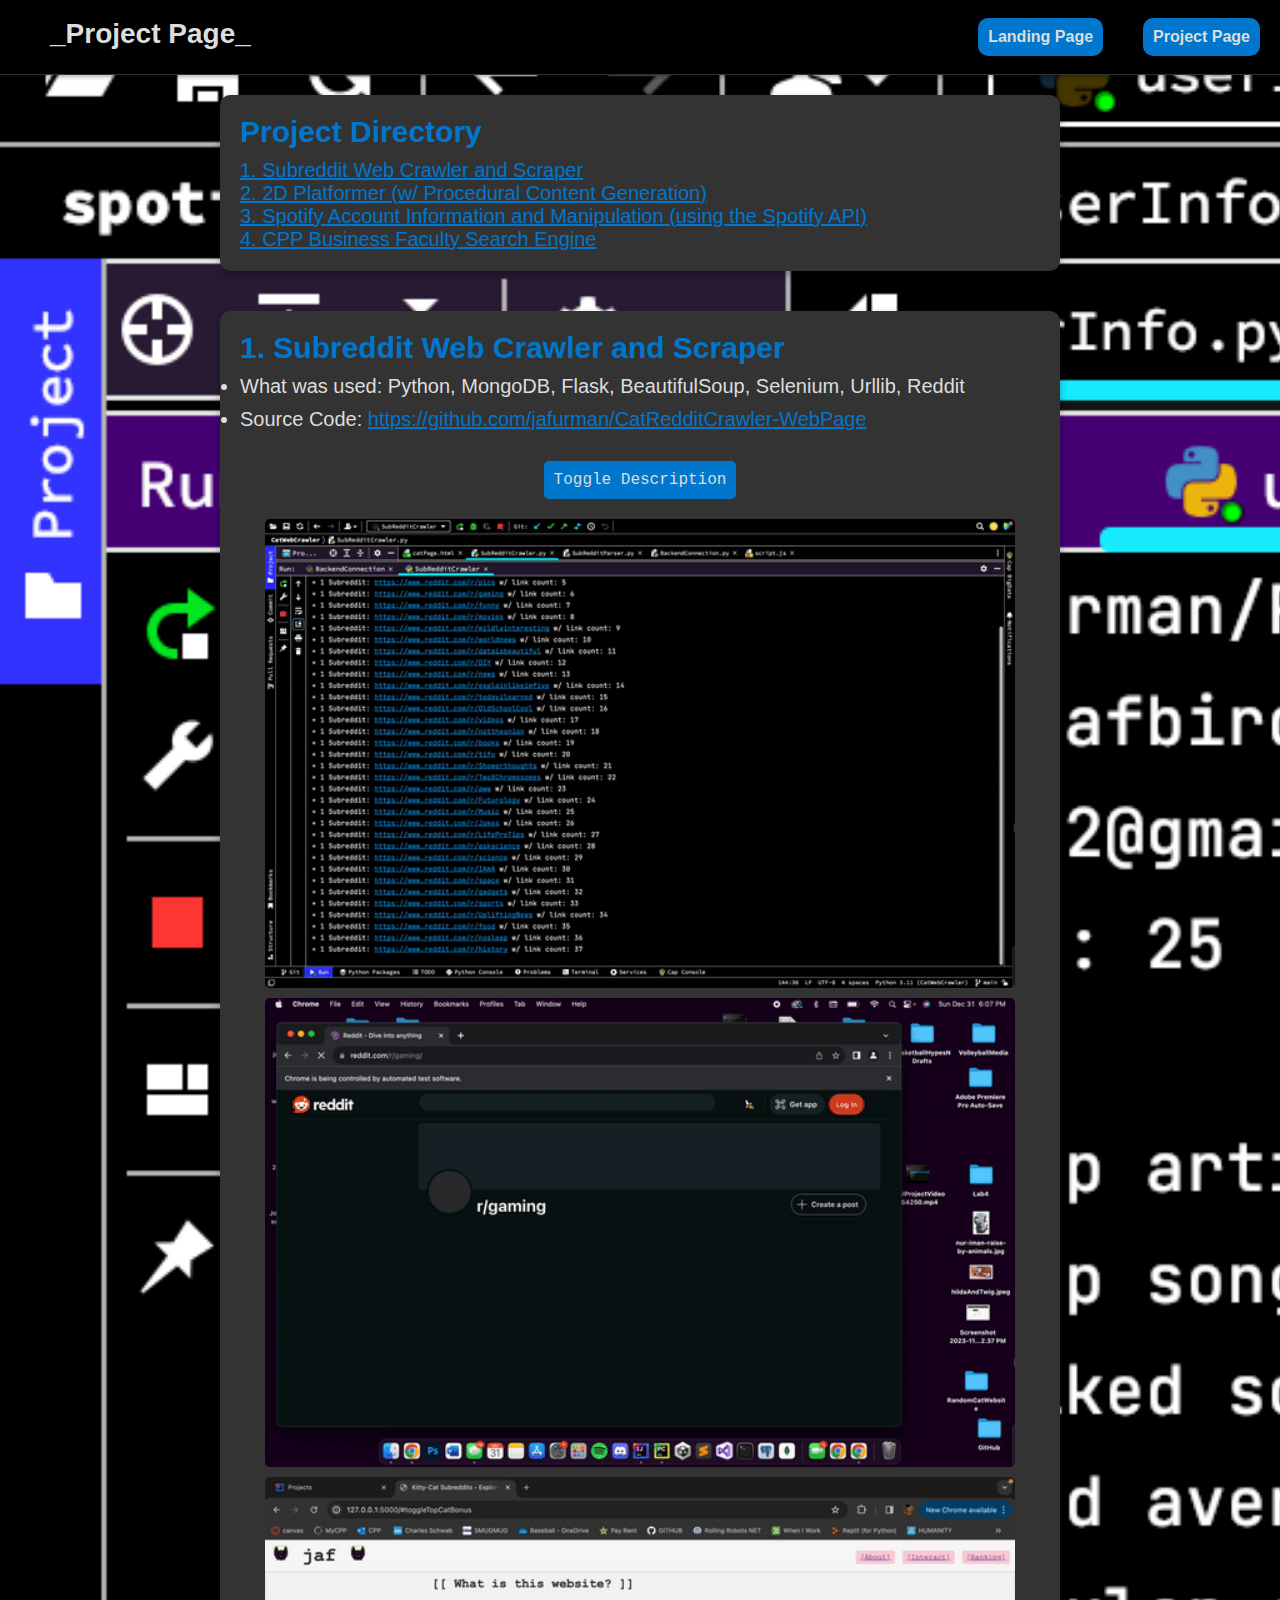
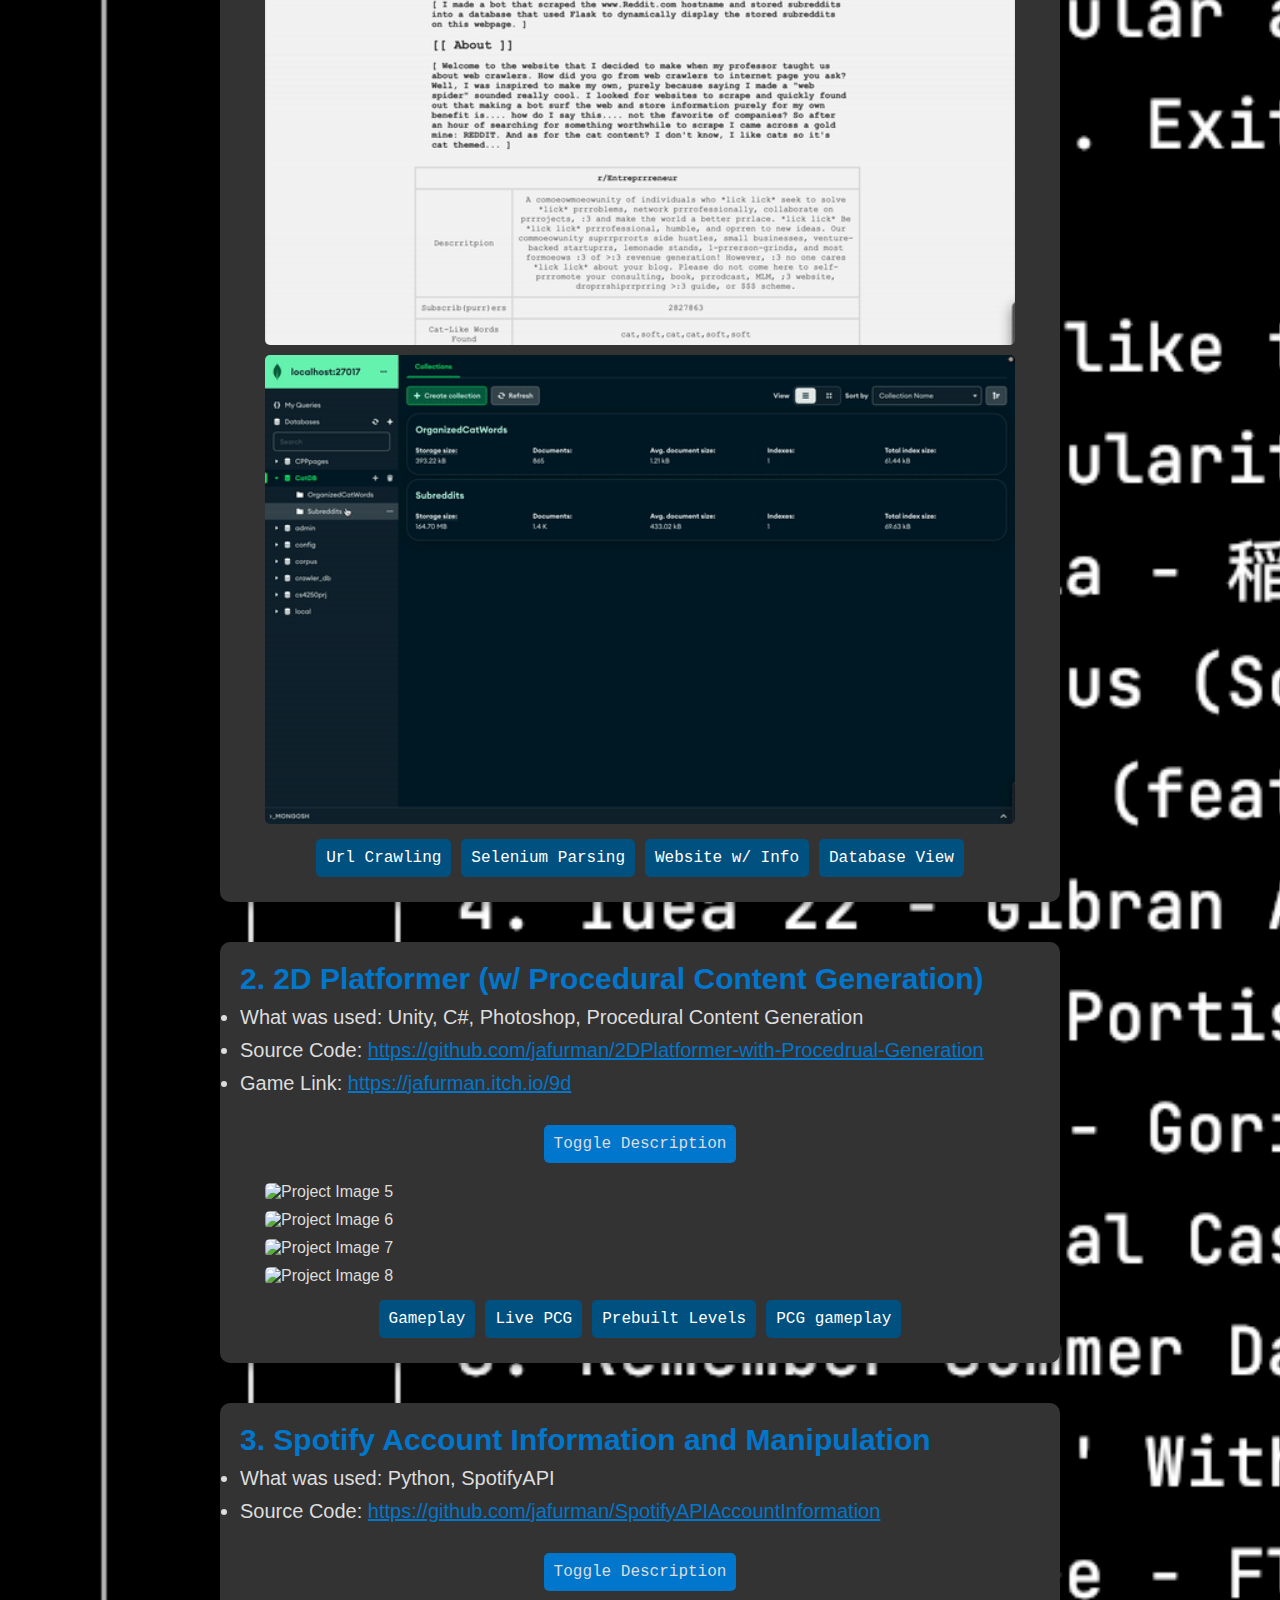
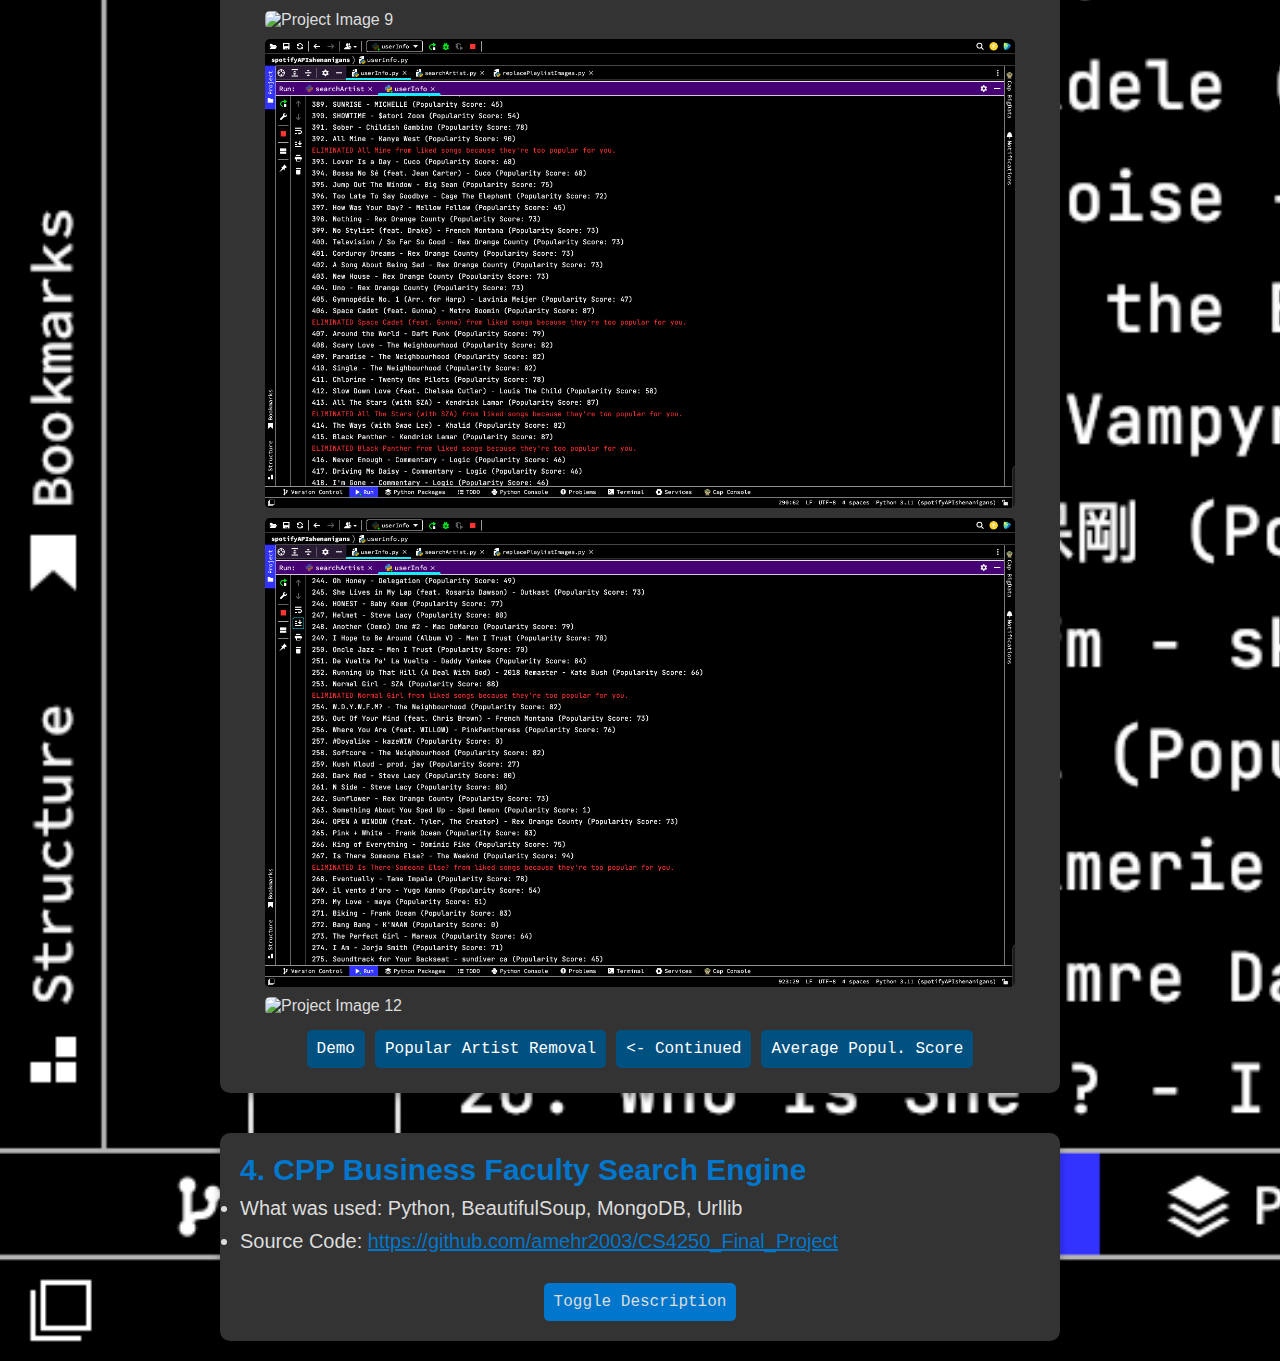
==== projects.html @ 602d4789 "This is awesome now. Please hire me" ====
<!DOCTYPE html>
<html lang="en">
<head>
    <meta charset="UTF-8">
    <title>Projects</title>
    <link rel="stylesheet" type="text/css" href="projectStyle.css">
    <script src="projectScript.js" defer></script>
</head>

<nav>
    <h1>_Project Page_</h1>
    <ul>
        <li><a href="index.html">Landing Page</a></li>
        <li><a href="projects.html">Project Page</a></li>
    </ul>
</nav>

<body>

<div class="project">
    <h3 id="projectDirectory">Project Directory</h3>
    <a href="#p2">1. Subreddit Web Crawler and Scraper</a><br>
    <a href="#p1">2. 2D Platformer (w/ Procedural Content Generation)</a><br>
    <a href="#p3">3. Spotify Account Information and Manipulation (using the Spotify API)</a><br>
    <a href="#p4">4. CPP Business Faculty Search Engine</a>
</div>

<div class="project" id="p2">
    <h3> 1. Subreddit Web Crawler and Scraper</h3>
    <li>What was used: Python, MongoDB, Flask, BeautifulSoup, Selenium, Urllib, Reddit </li>
    <li>Source Code: <a href="https://github.com/jafurman/CatRedditCrawler-WebPage">https://github.com/jafurman/CatRedditCrawler-WebPage</a></li>
    <p id="projectDescription2" style="display: none;"><strong>Description:</strong>

        Yes, there is a Reddit API that can get me this data easily, but I learned how to make web crawlers from a web search course in school. I was intrigued and wanted to see where I could
        possibly pull data from. Fueled by this need just try it for myself, I quickly ran into the issue of domains. Everywhere my frontier went was restricted to open so nothing was getting collected.
        I decided to search for a specific domain, perhaps to create a vertical search engine, and found myself on www.reddit.com. I am an avid user of reddit, and I think there are solid topics for any category
        of discussion with lots of specific detail within subreddits. That helped me decide to crawl specifically for urls containing: "www.reddit.com/r/{subredditName}". After successfully multithreading
        the crawling logic, I was able to get around 1.4k documents(subreddits) in the database in around 30 minutes. I understand if I spent more time on the crawl logic it's definitely possible to crawl a large portion
        of subreddits in Reddit. For example, if I were to start the frontier from multiple points of Reddit instead of one corner. I essentially "bottlenecked" myself by cutting the crawl to only one corner.
        Once the subreddits were saved, I have a subredditParser.py where I scrape or parse the subreddit pages. I initially used BeautifulSoup and Urllib to open the link and take data, but I ran into an issue
        where the subreddit web page was dynamic and loaded content later than subredditParser.py scraped it. Meaning, the data collected was null, so I used Selenium to open an instance of the web page,
        wait 4 seconds for the content to certainly load, then collect what we need with BeautifulSoup, and store it back into a new collection in MongoDB. After I successfully scraped each subreddit, I was kind
        of at loss with what to do with all of this data. I had the subreddit name, the description of it, subscribers, current users, and random images. This is when the project gets less serious and I throw my weird twist on it
        and I decided to search for "cat-like words" in each subreddit. I like cats, and I was genuinely curious which subreddits discussed or consisted of cat content more than others. So I came up with a list of cat words, tied weights
        to each word (by my own personal belief of if that word relates more to a cat), counted the occurrences of list words in each subreddit, and gave each subreddit a calculated "Cat Document Score". This was with the intention
        of creating a "Cat Subreddit Search Engine" with my own collected data, but if I'm being 100% honest I had created a cosine similarity based search engine in a class that same week, so I stopped here and just displayed
        the data using Flask to a random website I made for fun. It runs locally, so I sometimes play it and leave it on my screen like a screensaver. I always find a new subreddit I didn't see before.

    </p>
    <div class="button">
        <button onclick="toggleDescription('projectDescription2')">Toggle Description</button>
    </div>
    <div class="project-images">
        <img src="crawl.gif" alt="Project Image 1" class="image">
        <img src="parsing.gif" alt="Project Image 2" class="image">
        <img src="website.gif" alt="Project Image 3" class="image">
        <img src="database.gif" alt="Project Image 4" class="image">
    </div>

    <div class="buttons">
        <button onclick="toggleImage(0)">Url Crawling</button>
        <button onclick="toggleImage(1)">Selenium Parsing</button>
        <button onclick="toggleImage(2)">Website w/ Info</button>
        <button onclick="toggleImage(3)">Database View</button>
    </div>
</div>


<div class="project" id="p1">
    <h3> 2. 2D Platformer (w/ Procedural Content Generation)</h3>
    <li>What was used: Unity, C#, Photoshop, Procedural Content Generation</li>
    <li>Source Code: <a href="https://github.com/jafurman/2DPlatformer-with-Procedrual-Generation">https://github.com/jafurman/2DPlatformer-with-Procedrual-Generation</a></li>
    <li>Game Link: <a href="https://jafurman.itch.io/9d">https://jafurman.itch.io/9d</a></li>
    <p id="projectDescription1" style="display: none;"><strong>Description:</strong>

        Over the course of October 2022 to even now, I'm putting updates into this game purely for the fun. It started as a little project of mine that got out of hand when in my CS4700 game
        Development class I was tasked with creating a level of a game. Anything I could think of using Unity. So, I created the easiest version of a game I could think of which was Mario platforming.
        It turned out to be pretty fun following the YouTube tutorials and I ended up adding more content of what I wanted to see. My imagination ran wild, and before I knew it a couple of months later I was
        on the path to making a full-fledged game. There were countless iterations of art style, game progression, abilities, enemies, core gameplay, transitions, lighting, camera movement, etc. I found myself in
        an awful programming loop where there was constant progression but no actual end in sight. Games really require a lot of attention in every aspect and corner or else they feel wrong. Immersion has to play
        a part, feel has to play a part, sound, movement, combat, dialogue, it all took so long for me to finalize. I love this project so much because at the end of the day it's the best show of what I can do.
        Sure, it's not perfect, but it was the learning process and the consistency of additions to this project that makes it so important to me. I ended up dropping it until I came across my undergraduate research:
        Procedural Content Generation in Games (for player experience). The focus was on terrain generation algorithmically. I ended up making my own variation of the drunkard's walk, or random walk, using the Tilemap2D system
        in Unity. It would create a grid of 100x100 tiles, and start the walker in the middle of the grid. It would randomly "walk" around the grid and each space it traversed would delete the tile it corresponded to.
        Due to pure randomness, there was an issue with backtracking into null tile spaces and effectively never reaching the end goal, that being any one of the four edges of the large grid. To fix this, before the walk even started,
        I created a random bias direction that upon 10 null tiles traversed in a row, the walker would move in the bias direction. This resulted in maps having direction and actually unique 2D caverns that it created.
        In order to make the maps look proper I would iterate through all tiles present and check the 8 spaces surrounding each tile to know which type of tile piece should be placed. Soon, corners, edges, and blank tiles were
        all in their respective locations. After adding in random enemy placement and start/end nodes, the PCG level was pretty much complete. I liked the idea of having the PCG levels staggered throughout the game, and the prebuilt original
        levels incorporated in between. This is easily the most spent time on a project I have, but I am very happy with how it is today. Hopefully, I figure out quality sound implementation and have this game 100% complete at some point.

    </p>
    <div class="button">
        <button onclick="toggleDescription('projectDescription1')">Toggle Description</button>
    </div>
    <div class="project-images">
        <img src="gameplayExample.gif" alt="Project Image 5" class="image">
        <img src="pcgExample.gif" alt="Project Image 6" class="image">
        <img src="levelExamples.gif" alt="Project Image 7" class="image">
        <img src="PCGfinalExample.gif" alt="Project Image 8" class="image">
    </div>

    <div class="buttons">
        <button onclick="toggleImage(4)">Gameplay</button>
        <button onclick="toggleImage(5)">Live PCG</button>
        <button onclick="toggleImage(6)">Prebuilt Levels</button>
        <button onclick="toggleImage(7)">PCG gameplay</button>
    </div>

</div>

<div class="project" id="p3">
    <h3> 3. Spotify Account Information and Manipulation</h3>
    <li>What was used: Python, SpotifyAPI</li>
    <li>Source Code: <a href="https://github.com/jafurman/SpotifyAPIAccountInformation">https://github.com/jafurman/SpotifyAPIAccountInformation</a></li>
    <p id="projectDescription3" style="display: none;"><strong>Description:</strong>

        This project was started after my fascination of my own data. I always liked Spotify wrapped, the service that Spotify provides yearly where they
        show your top artists, top songs, any other relevant related "interesting" information. They always add something new every year, but I still felt
        it wasn't enough. Top 5 songs and artists didn't cut the quota, so I decided to look into the Spotify API. I had been using tons of Python at the time
        from some classes so I used Python with my authentication tokens and whatnot to create a spotify developer instance with my own Spotify account. From there
        I explored other functions of the API like searching for artists. There's a file called "searchArtist.py" where it shows the name, popularity score, genre, and follower
        count of a queried artist. After seeing the popularity score as something Spotify ties to each artist, I had an idea (a bad one). What if I used the popularity scores and removed
        all artists with a popularity score over what I specified from my liked songs? The final options for this project are: 1. See up to 50 of an account's top artists. 2. See up to 50
        of an account's top tracks/songs. 3. See an amount of an account's liked songs. 4. Find the average popularity score of an account's liked songs. Then, finally, 5.
        Remove any songs from an account's liked songs with a popularity score over a specified number.

    </p>

    <div class="button">
    <button onclick="toggleDescription('projectDescription3')">Toggle Description</button>
    </div>

    <div class="project-images">
        <img src="menuExampleSpotify.gif" alt="Project Image 9" class="image">
        <img src="example.png" alt="Project Image 10" class="image">
        <img src="elimated.png" alt="Project Image 11" class="image">
        <img src="4SpotExample.gif" alt="Project Image 12" class="image">
    </div>

    <div class="buttons">
        <button onclick="toggleImage(8)">Demo</button>
        <button onclick="toggleImage(9)">Popular Artist Removal</button>
        <button onclick="toggleImage(10)"><- Continued</button>
        <button onclick="toggleImage(11)">Average Popul. Score</button>
    </div>
</div>

<div class="project" id="p4">
    <h3> 4. CPP Business Faculty Search Engine</h3>
    <li>What was used: Python, BeautifulSoup, MongoDB, Urllib</li>
    <li>Source Code: <a href="https://github.com/amehr2003/CS4250_Final_Project">https://github.com/amehr2003/CS4250_Final_Project</a></li>
    <p id="projectDescription4" style="display: none;"><strong> Quick Description:</strong>

        This project was in my last semester at school. It was in the "Web Search and Recommendation Systems" course where we learned about
        the process of information retreival. Served as group lead to create a faculty search engine on the www.cpp.edu domain name that utilizes
        crawling, scraping, and vectorization with cosine similarity to provide accurate results for an arbitrary query. As lead ensured the
        processes ran properly together. Created and used an inverted index with embedded tf-idf scores to vectorize the data for cosine similarity checking.
        Then paginated the closest results to the query in groups of 5 links.

    </p>
    <div class="button">
        <button onclick="toggleDescription('projectDescription4')">Toggle Description</button>
    </div>
</div>


</body>
</html>
---- projectStyle.css ----
/* Reset Styles */
body, h1, h2, h3, p, ul, li {
    margin: 0;
    padding: 0;
}

/* Body Styles */
body {
    font-family: 'Arial', sans-serif;
    background-color: #1a1a2d;
    color: #ddd;
    display: flex;
    flex-direction: column;
    align-items: center;
    justify-content: space-between;
    min-height: 100vh;
    margin: 0;
    background-image: url('menu.png'); /* Replace 'homescreen.gif' with the path to your GIF file */
    background-size: cover;
    background-repeat: no-repeat;
    background-color: rgba(0, 0, 0, 0.5); /* Darker color with reduced opacity */
}

nav {
    background-color: #000;
    padding: 18px;
    text-align: center;
    display: flex;
    justify-content: space-between;
    width: 100%;
    box-shadow: 0 2px 4px rgba(0, 0, 0, 0.3);
    border-bottom: 1.3px solid #333;
    position: relative;
    z-index: 1;
}

nav h1 {
    font-family: 'Arial', sans-serif;
    color: #ddd;
    margin-left: 50px;
    font-size: 28px;
}

nav ul {
    list-style-type: none;
    margin: 0;
    padding: 0;
    display: flex;
}

nav a {
    padding: 10px;
    background-color: #0077cc;
    color: #ddd;
    border: none;
    cursor: pointer;
    font-family: 'Arial', sans-serif;
    font-size: 16px;
    font-weight: bold;
    border-radius: 10px;
    text-decoration: none;
    transition: background-color 0.3s ease-in-out, color 0.3s ease-in-out; /* Apply the transition effect */
}

nav a:hover {
    background-color: #005080;
    color: #fff;
}

nav ul li {
    display: inline-flex; /* Use flexbox for better alignment */
    align-items: center; /* Vertically center the content */
        margin-left: 20px;
        margin-right: 20px;
}

nav button {
    padding: 10px;
    background-color: #0077cc;
    color: #ddd;
    border: none;
    cursor: pointer;
    font-family: 'Arial', sans-serif;
    font-size: 16px;
    font-weight: bold;
    border-radius: 10px;
    text-decoration: none;
    transition: background-color 0.3s ease-in-out, color 0.3s ease-in-out;
}

nav button:hover {
    background-color: #005080;
    color: #fff;
}

/* Project Title */
h2 {
    font-size: 30px;
    margin-top: 40px;
    text-shadow: 2px 2px 4px rgba(0, 0, 0, 0.5);
}

/* Project Container */
.project {
    width: 800px;
    background-color: #333;
    color: #ddd;
    padding: 20px;
    margin: 20px;
    border-radius: 10px;
    box-shadow: 0 4px 8px rgba(0, 0, 0, 0.3);
}

/* Project Titles */
.project h3 {
    color: #0077cc;
    margin-bottom: 10px;
    font-size: 30px; /* Increase the font size for project titles */
}

.project h4 {
    font-size: 15px;
    color: #ddd;
    margin-bottom: 15px;
}

/* Project Description */
.project p {
    font-size: 20px;
    line-height: 1.8;
    color: #333;
    margin-bottom: 10px;
        max-width: 1600px;
        margin: 0 auto;
        padding: 20px;
        background-color: #f9f9f9;
        border: 1px solid #ddd;
        border-radius: 5px;
        box-shadow: 0 2px 4px rgba(0, 0, 0, 0.1);
}

/* Project Links */
.project li {
    font-size: 20px;
    margin-bottom: 10px;
}

.project a {
    color: #0077cc;
    font-size: 20px;
    margin-bottom: 15px;
    margin-top: 15px;
}

.project-images {
    display: flex;
    flex-wrap: wrap; /* Allow images to wrap to the next line */
    justify-content: center;
    align-items: center;
    margin-top: 20px;
    max-width: 100%;
}

.project-images img {
    width: 750px; /* Set a fixed width for all images */
    height: auto; /* Maintain aspect ratio */
    border-radius: 5px;
    margin-bottom: 10px;
}

/* Responsive Design */
@media screen and (max-width: 800px) {
    .project {
        margin: 10px;
    }

    .project-images {
        flex-direction: column;
        align-items: center;
    }

    .project-images img {
        width: 100%;
        height: auto;
        margin-bottom: 10px;
    }
}

button {
    padding: 10px;
    background-color: #0077cc; /* Dark blue button, matching the navigation link hover color */
    color: #ddd; /* Light text to match the body text color */
    border: none;
    cursor: pointer;
    font-family: 'Courier New', Courier, monospace;
    font-size: 16px;
    margin-top: 10px;
    border-radius: 5px;

}

button:hover {
    background-color: #004670; /* Slightly darker shade of blue */
    color: #fff; /* White text on hover */
}

.button {
    margin-top: 20px;
        display: flex;
        flex-wrap: wrap;
        justify-content: center;
        align-items: center;

}

.buttons {
    display: flex;
    justify-content: center; /* Center the buttons horizontally */
}

.buttons button {
    padding: 10px;
    background-color: #005080; /* Slightly darker blue */
    color: #fff;
    border: none;
    cursor: pointer;
    font-family: 'Courier New', Courier, monospace;
    font-size: 16px;
    margin: 5px; /* Adjust margin as needed */
    border-radius: 5px;
}

.buttons button:hover {
    background-color: #003b5a; /* Darker blue on hover */
}
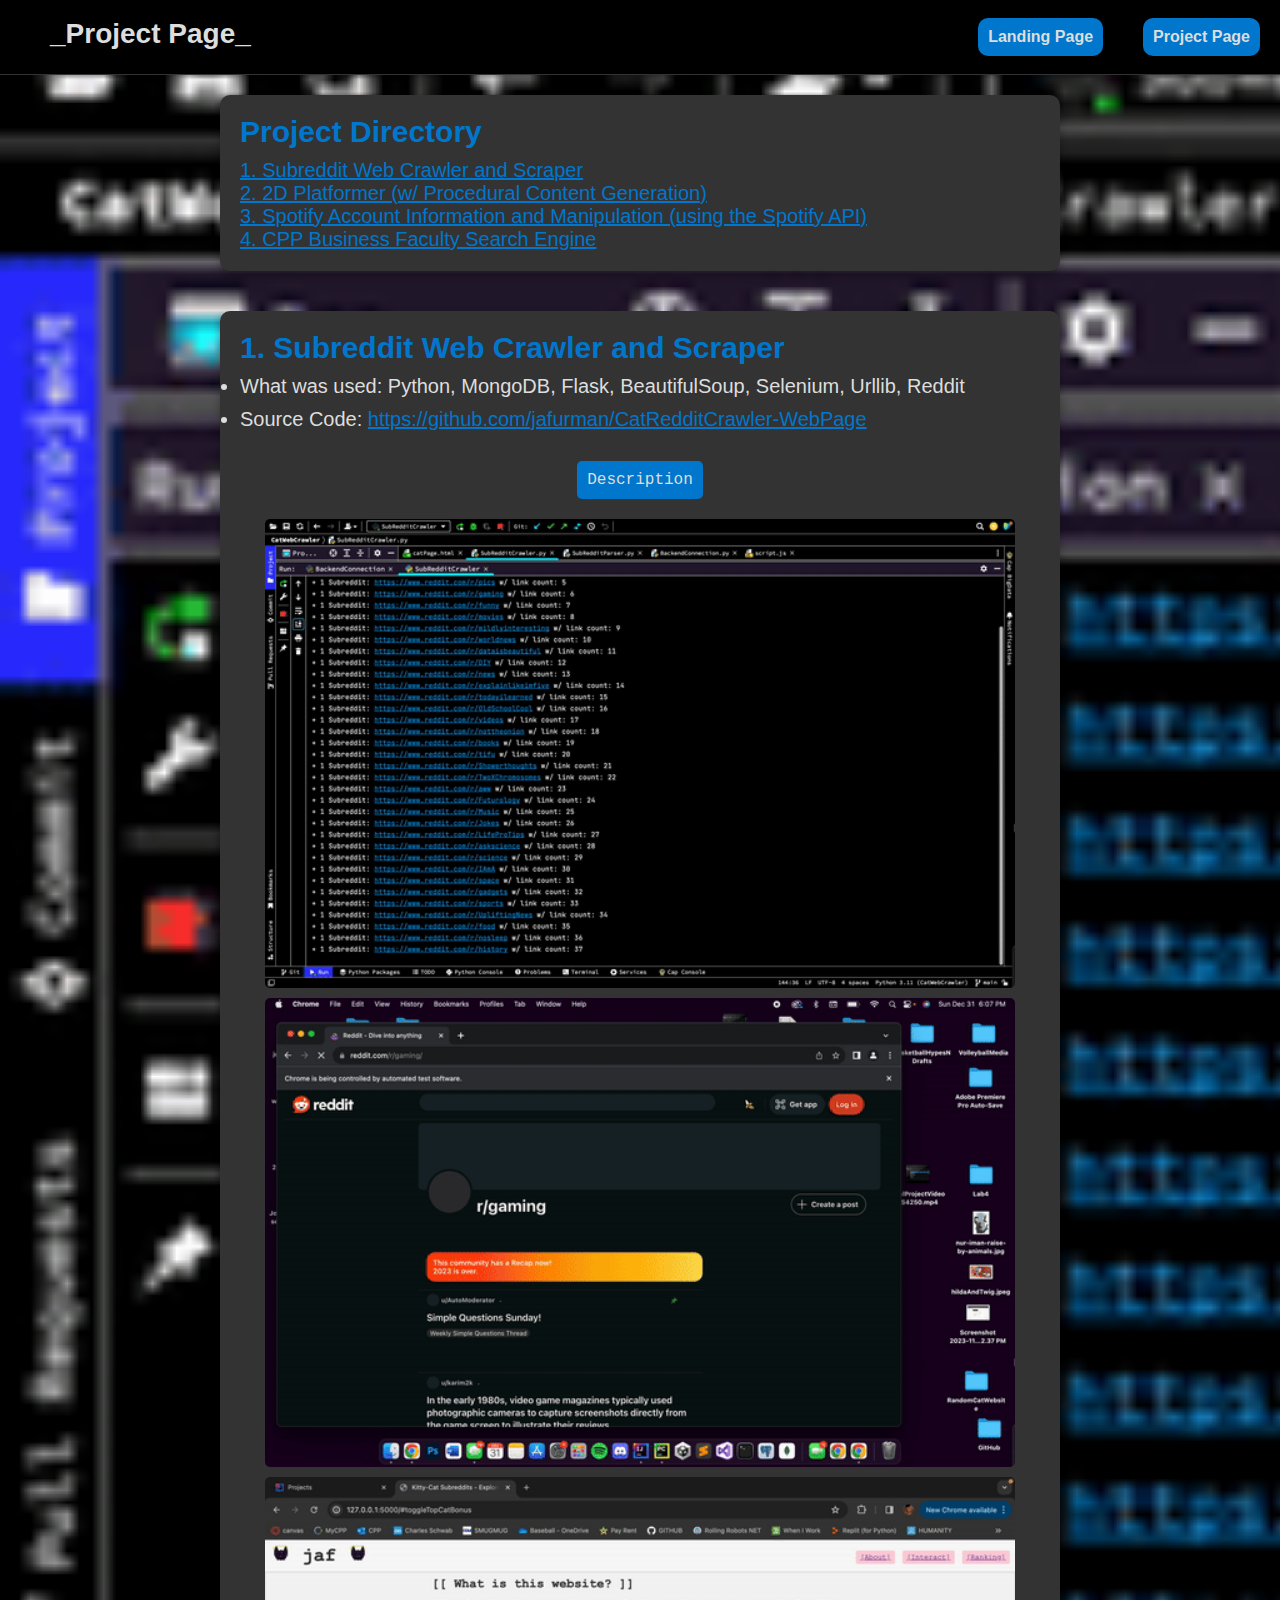
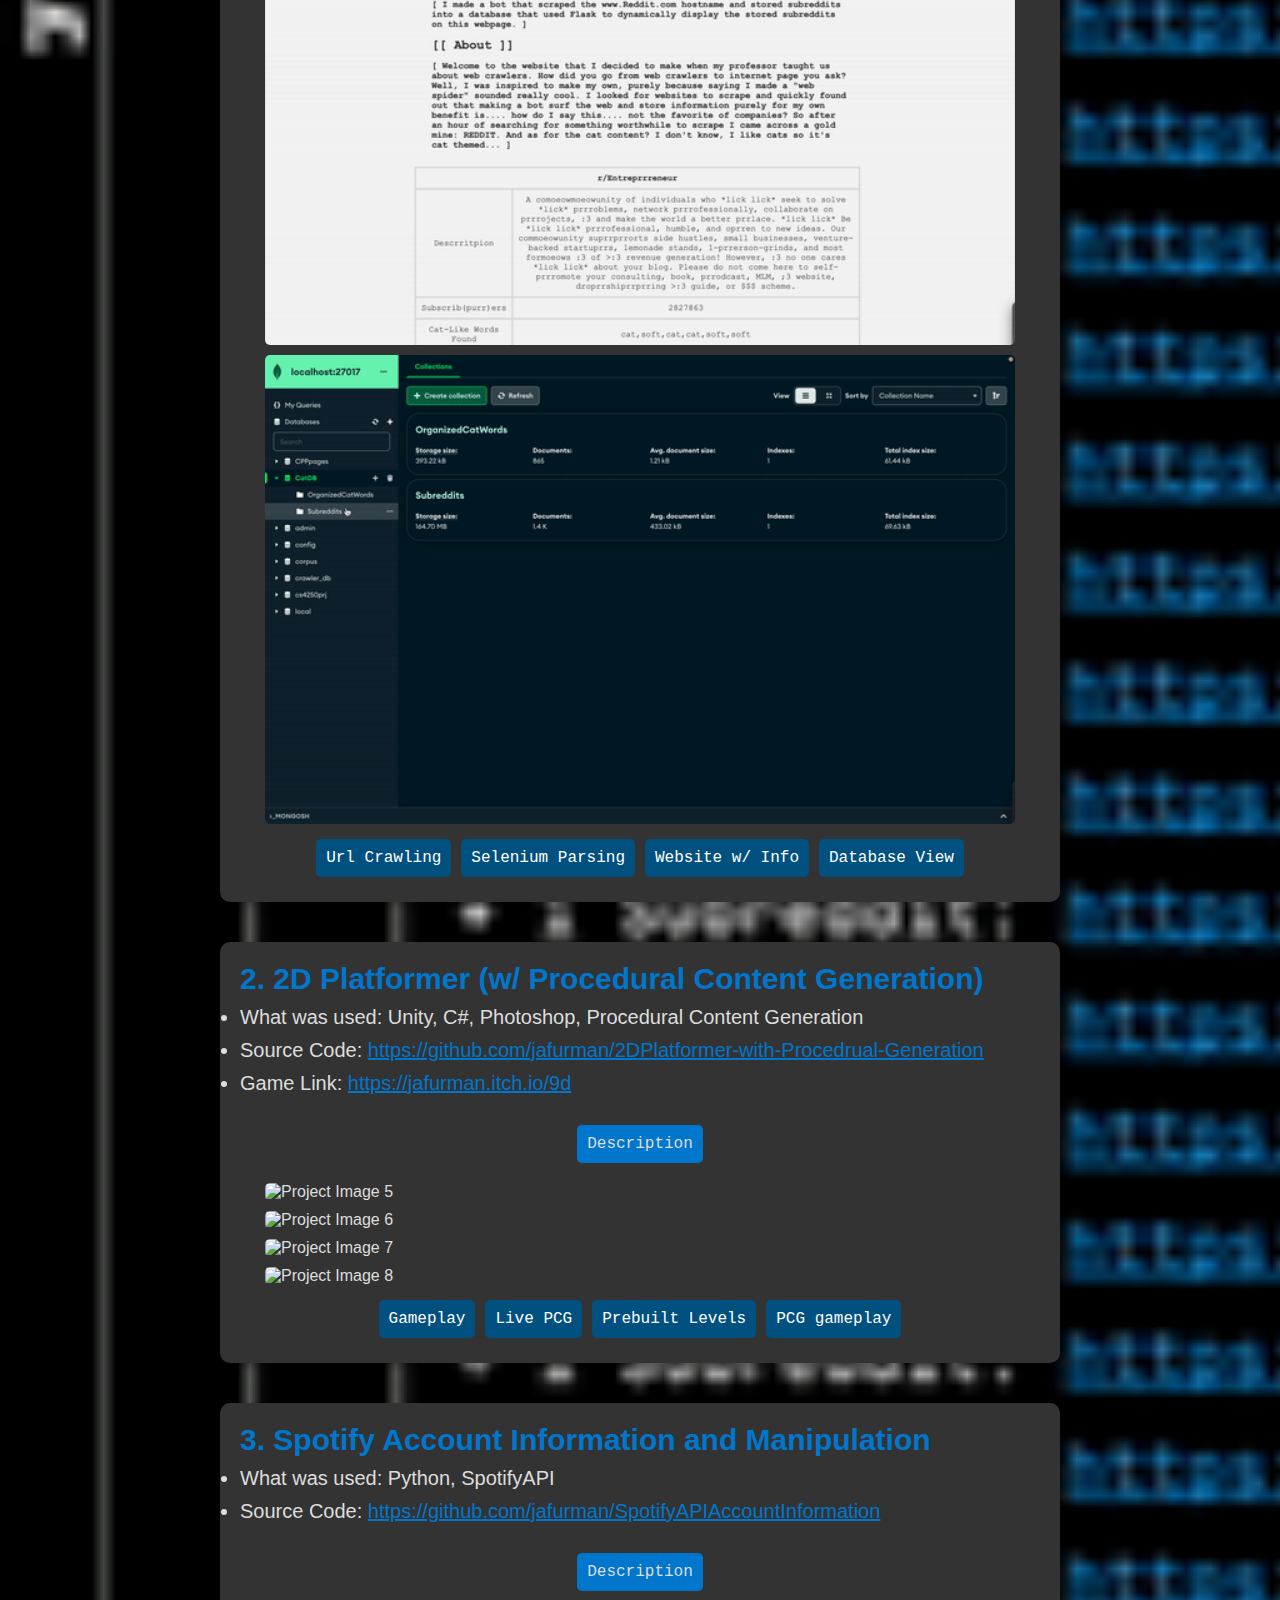
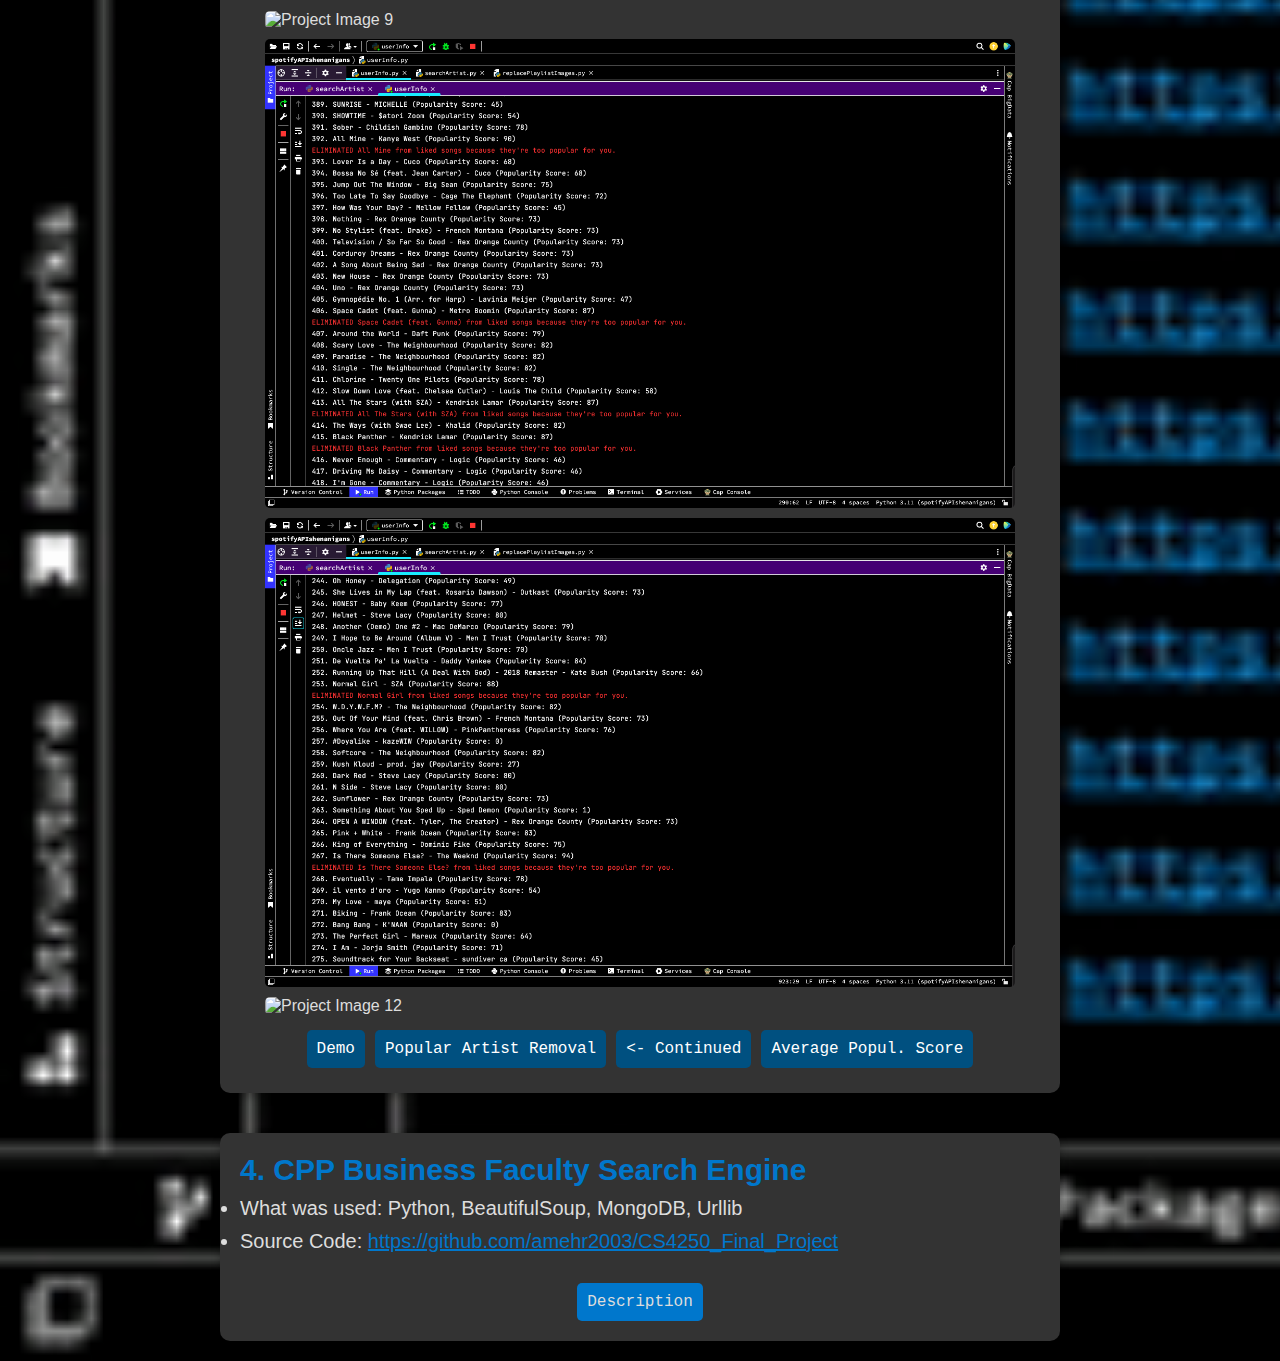
==== commit 58ad9e10: "Added more to this final version" ====
--- a/projects.html
+++ b/projects.html
@@ -48,7 +48,7 @@
 
     </p>
     <div class="button">
-        <button onclick="toggleDescription('projectDescription2')">Toggle Description</button>
+        <button onclick="toggleDescription('projectDescription2')">Description</button>
     </div>
     <div class="project-images">
         <img src="crawl.gif" alt="Project Image 1" class="image">
@@ -90,7 +90,7 @@
 
     </p>
     <div class="button">
-        <button onclick="toggleDescription('projectDescription1')">Toggle Description</button>
+        <button onclick="toggleDescription('projectDescription1')">Description</button>
     </div>
     <div class="project-images">
         <img src="gameplayExample.gif" alt="Project Image 5" class="image">
@@ -127,7 +127,7 @@
     </p>
 
     <div class="button">
-    <button onclick="toggleDescription('projectDescription3')">Toggle Description</button>
+    <button onclick="toggleDescription('projectDescription3')">Description</button>
     </div>
 
     <div class="project-images">
@@ -159,7 +159,7 @@
 
     </p>
     <div class="button">
-        <button onclick="toggleDescription('projectDescription4')">Toggle Description</button>
+        <button onclick="toggleDescription('projectDescription4')">Description</button>
     </div>
 </div>
 
--- a/projectStyle.css
+++ b/projectStyle.css
@@ -15,10 +15,10 @@
     justify-content: space-between;
     min-height: 100vh;
     margin: 0;
-    background-image: url('menu.png'); /* Replace 'homescreen.gif' with the path to your GIF file */
+    background-image: url('crawl.gif');
     background-size: cover;
     background-repeat: no-repeat;
-    background-color: rgba(0, 0, 0, 0.5); /* Darker color with reduced opacity */
+    background-color: rgba(0, 0, 0, 0.5);
 }
 
 nav {
@@ -59,7 +59,7 @@
     font-weight: bold;
     border-radius: 10px;
     text-decoration: none;
-    transition: background-color 0.3s ease-in-out, color 0.3s ease-in-out; /* Apply the transition effect */
+    transition: background-color 0.3s ease-in-out, color 0.3s ease-in-out;
 }
 
 nav a:hover {
@@ -68,8 +68,8 @@
 }
 
 nav ul li {
-    display: inline-flex; /* Use flexbox for better alignment */
-    align-items: center; /* Vertically center the content */
+    display: inline-flex;
+    align-items: center;
         margin-left: 20px;
         margin-right: 20px;
 }
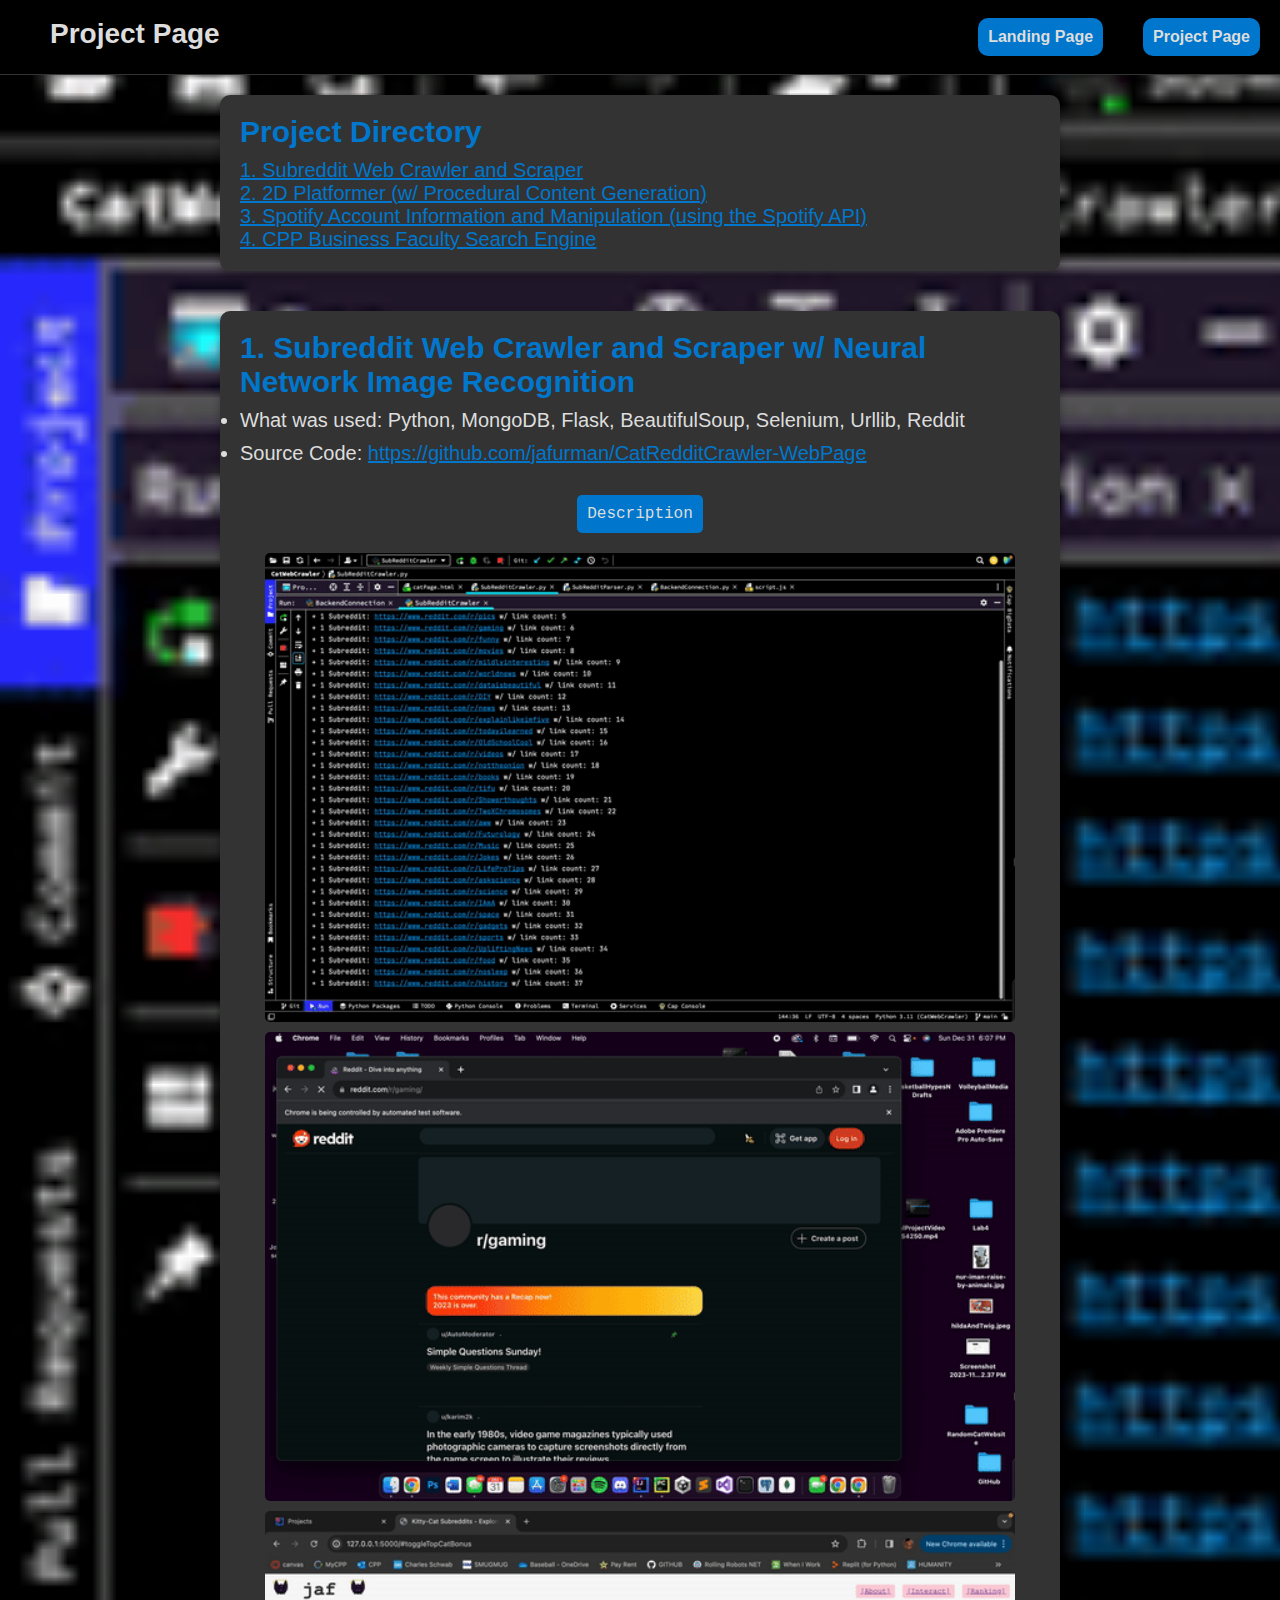
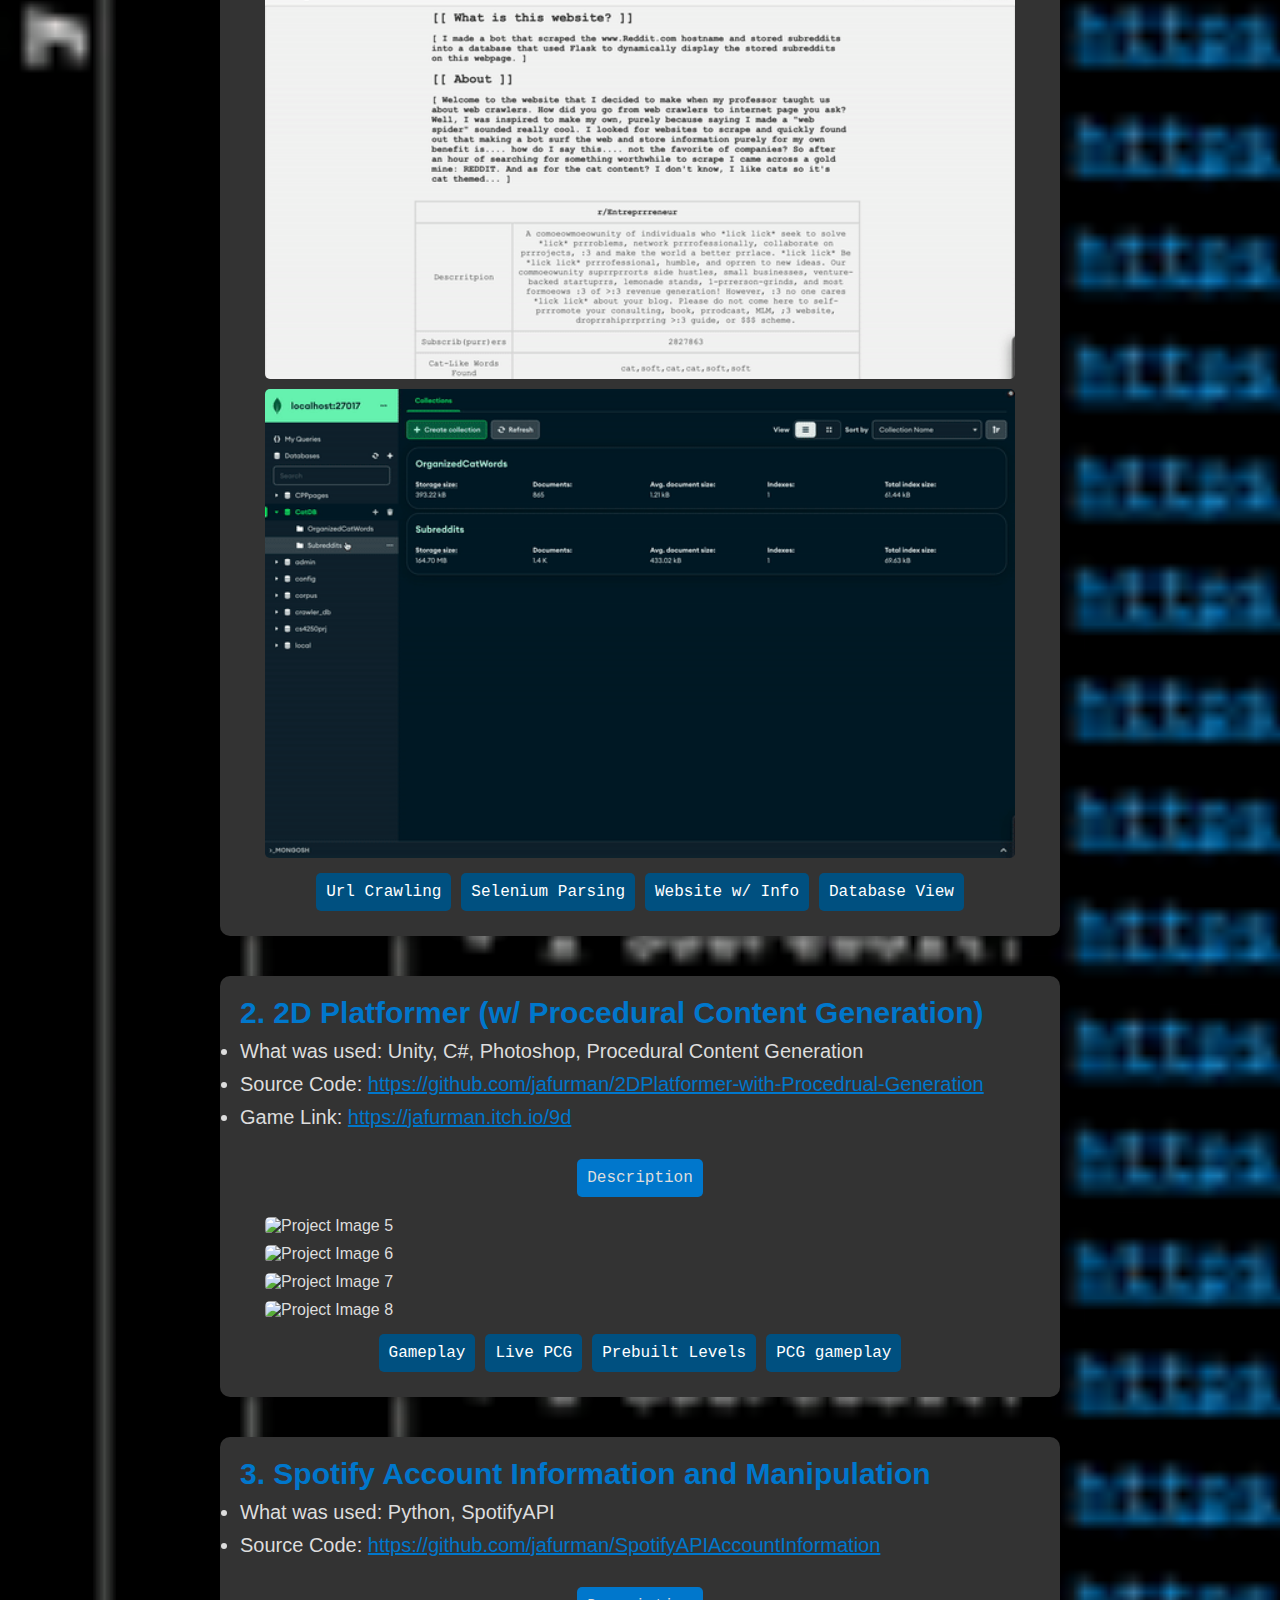
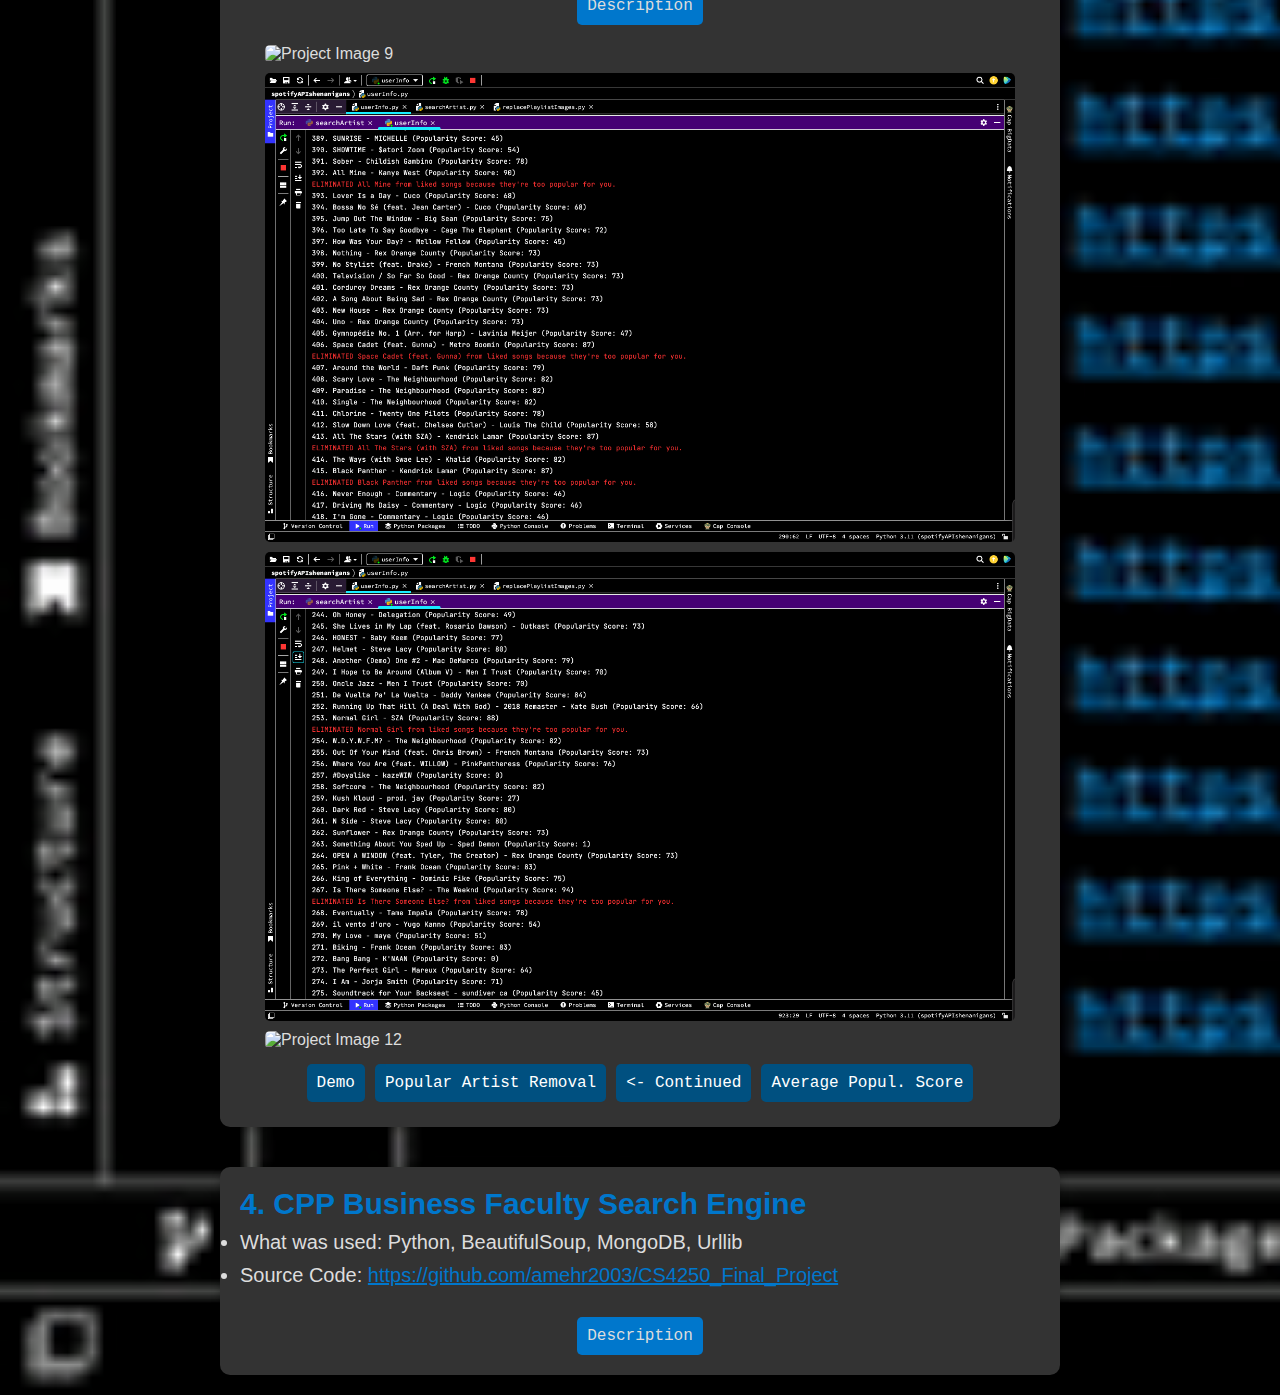
==== commit 2ac48df8: "Changed photos and other visuals" ====
--- a/projects.html
+++ b/projects.html
@@ -8,7 +8,7 @@
 </head>
 
 <nav>
-    <h1>_Project Page_</h1>
+    <h1>Project Page</h1>
     <ul>
         <li><a href="index.html">Landing Page</a></li>
         <li><a href="projects.html">Project Page</a></li>
@@ -26,7 +26,7 @@
 </div>
 
 <div class="project" id="p2">
-    <h3> 1. Subreddit Web Crawler and Scraper</h3>
+    <h3> 1. Subreddit Web Crawler and Scraper w/ Neural Network Image Recognition</h3>
     <li>What was used: Python, MongoDB, Flask, BeautifulSoup, Selenium, Urllib, Reddit </li>
     <li>Source Code: <a href="https://github.com/jafurman/CatRedditCrawler-WebPage">https://github.com/jafurman/CatRedditCrawler-WebPage</a></li>
     <p id="projectDescription2" style="display: none;"><strong>Description:</strong>
@@ -44,7 +44,8 @@
         and I decided to search for "cat-like words" in each subreddit. I like cats, and I was genuinely curious which subreddits discussed or consisted of cat content more than others. So I came up with a list of cat words, tied weights
         to each word (by my own personal belief of if that word relates more to a cat), counted the occurrences of list words in each subreddit, and gave each subreddit a calculated "Cat Document Score". This was with the intention
         of creating a "Cat Subreddit Search Engine" with my own collected data, but if I'm being 100% honest I had created a cosine similarity based search engine in a class that same week, so I stopped here and just displayed
-        the data using Flask to a random website I made for fun. It runs locally, so I sometimes play it and leave it on my screen like a screensaver. I always find a new subreddit I didn't see before.
+        the data using Flask to a random website I made for fun. It runs locally, so I sometimes play it and leave it on my screen like a screensaver. I also added on an Neural Network Image Analyzer to each scraped image later on using
+        public datasets like CIFAR-10.
 
     </p>
     <div class="button">
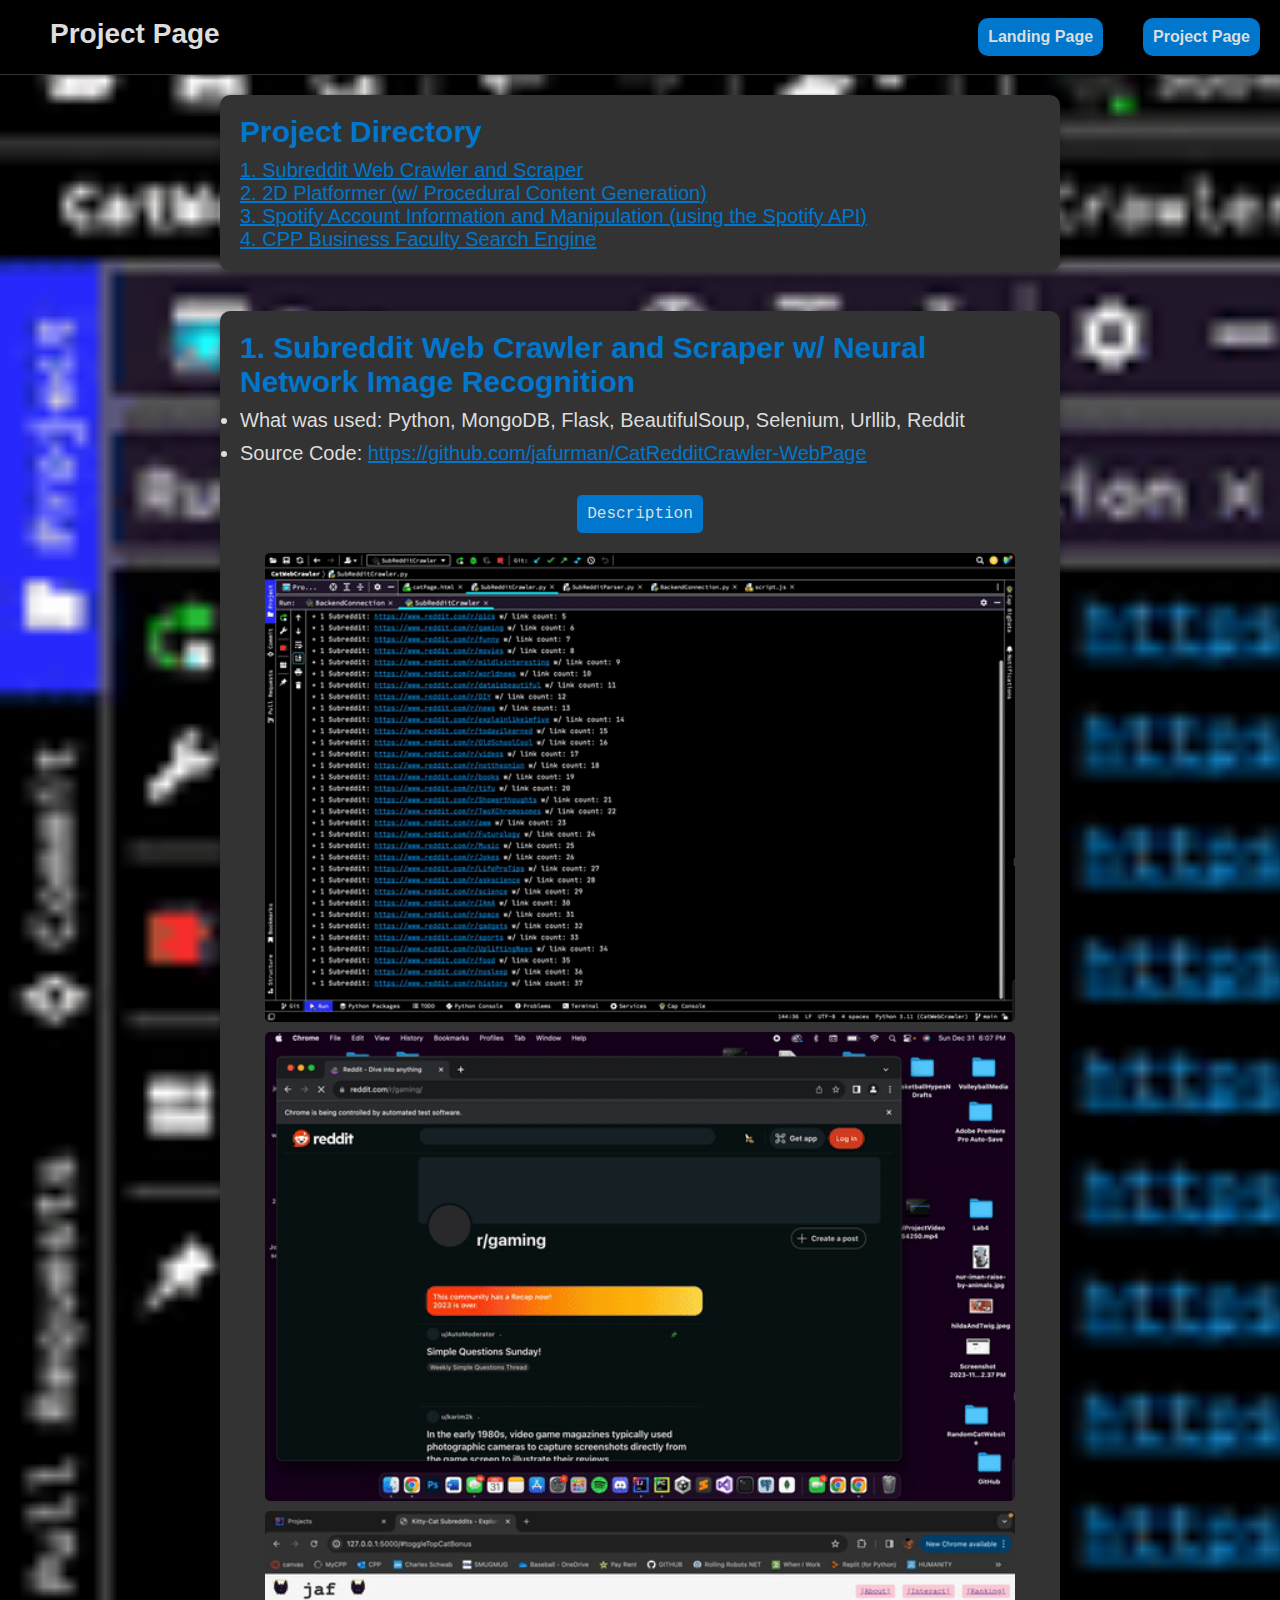
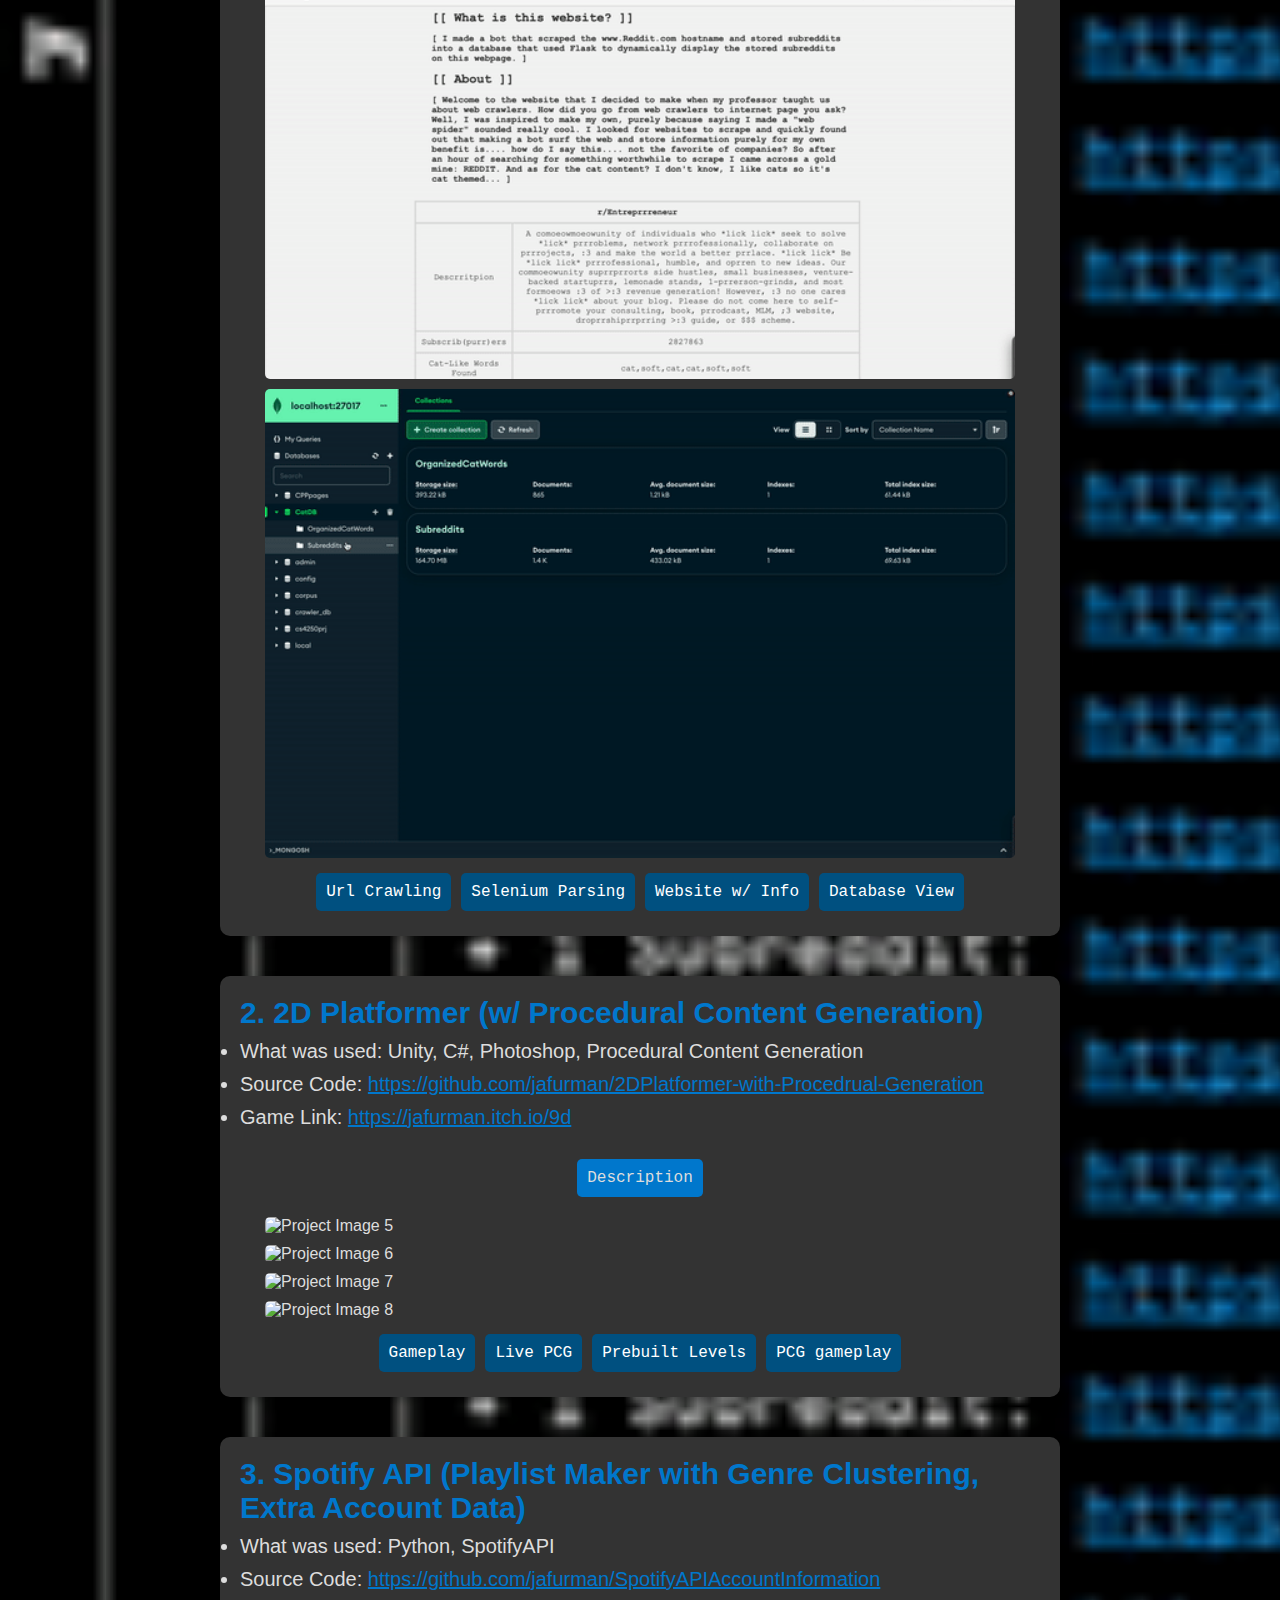
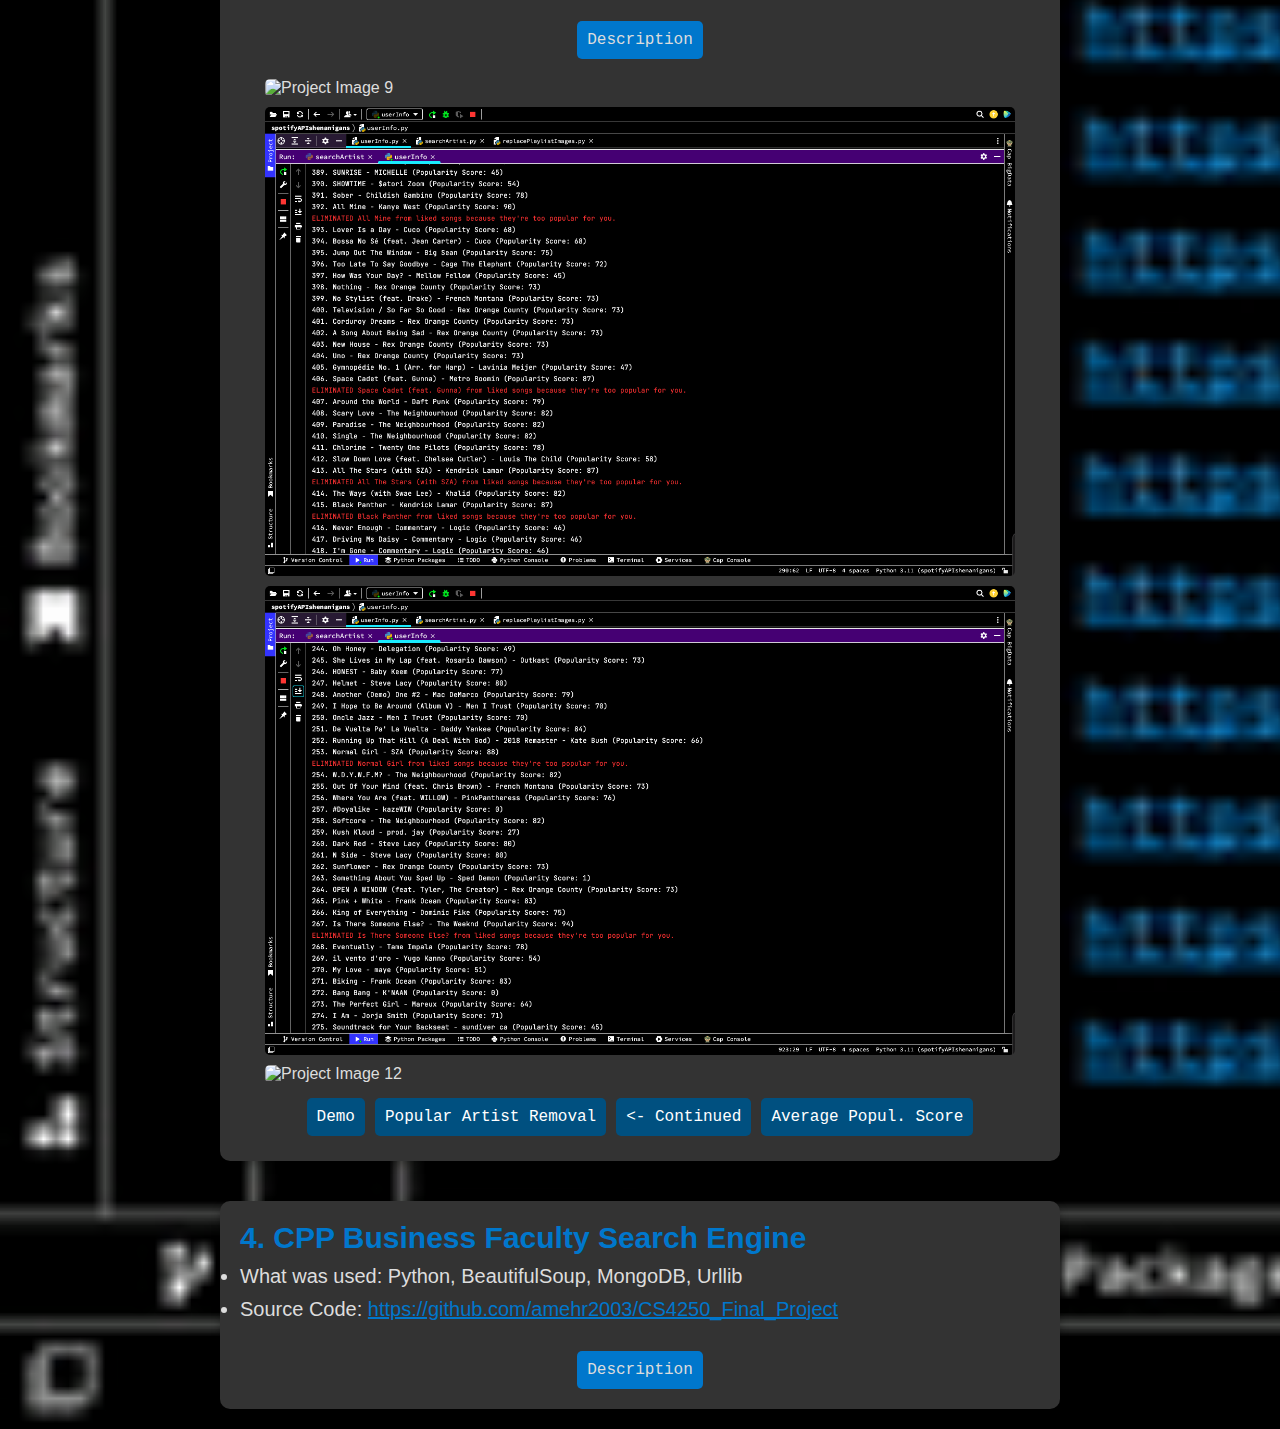
==== commit 1b32a99b: "Added more to the spotify section. Need to add more photos and gifs. Will do rn bc im not lazy" ====
--- a/projects.html
+++ b/projects.html
@@ -110,7 +110,7 @@
 </div>
 
 <div class="project" id="p3">
-    <h3> 3. Spotify Account Information and Manipulation</h3>
+    <h3> 3. Spotify API (Playlist Maker with Genre Clustering, Extra Account Data)</h3>
     <li>What was used: Python, SpotifyAPI</li>
     <li>Source Code: <a href="https://github.com/jafurman/SpotifyAPIAccountInformation">https://github.com/jafurman/SpotifyAPIAccountInformation</a></li>
     <p id="projectDescription3" style="display: none;"><strong>Description:</strong>
@@ -124,6 +124,22 @@
         all artists with a popularity score over what I specified from my liked songs? The final options for this project are: 1. See up to 50 of an account's top artists. 2. See up to 50
         of an account's top tracks/songs. 3. See an amount of an account's liked songs. 4. Find the average popularity score of an account's liked songs. Then, finally, 5.
         Remove any songs from an account's liked songs with a popularity score over a specified number.
+
+
+        Updated as of April 16, 2024: I added in an automatic playlist maker! I liked that I could see all my genres, so in the second link I made another repo with a cloned version of
+        what I did in the previous project. I used matplotlib to display a pie chart which iterated through all of my liked songs and created a dataframe with pandas (basically just a
+        dictionary, but I had the intention of throwing this data into MongoDB if my friends decide to give me their info [I could cross-reference our differences in data]). I then take
+        the genres and created an inverted index that had {key: genre, value: songs tied to genre}. This helped me create a visualization of "Distribution of Genre in Liked Songs". At
+        this point, all I wanted to do was create a visualization, but then I had an idea. I had all the genres in an inverted index with each song associated. If I am able to plot
+        each genre on a scatter plot point, then I can run a clustering algorithm to "group" each similar genre together into playlists for myself. I ran into a quick issue, though, where
+        there are so many genres and some are similar names but aren't the same data. For example, "indie" music is different from "indie pop" despite both having "indie" in the name. Classic
+        data normalization issue, so I used the NLP library and toolkit in order to group those types of discrepancies together. Now, the program will look at "alternative rock" and "rock" as
+        the same genre. Maybe some users don't want this, but I personally have 466 liked songs currently, and this is my playlist maker so I did what I wanted. I got to use NLP as well, which
+        is cool. Then the clustering was ran using some more libraries, and I allowed the user to choose how many clusters (playlists) they want. Lastly, I had the clustering function return the
+        songs grouped together by genre as a list of strings (song names). I then had a function ran on each cluster made that uses the spotify API search option on each song and create a
+        playlist on the account tied to the activation token running the program. What resuled were three playlists for myself: Fast paced/exercise for one, rap/rnb/chill for two, and indie/pop
+        music for three. I am currently running this more for my friends and considering making it a web app if I have more time between finding a job! For now I'm just enjoying the pleasure of
+        personalized automation in my groupings of songs.
 
     </p>
 
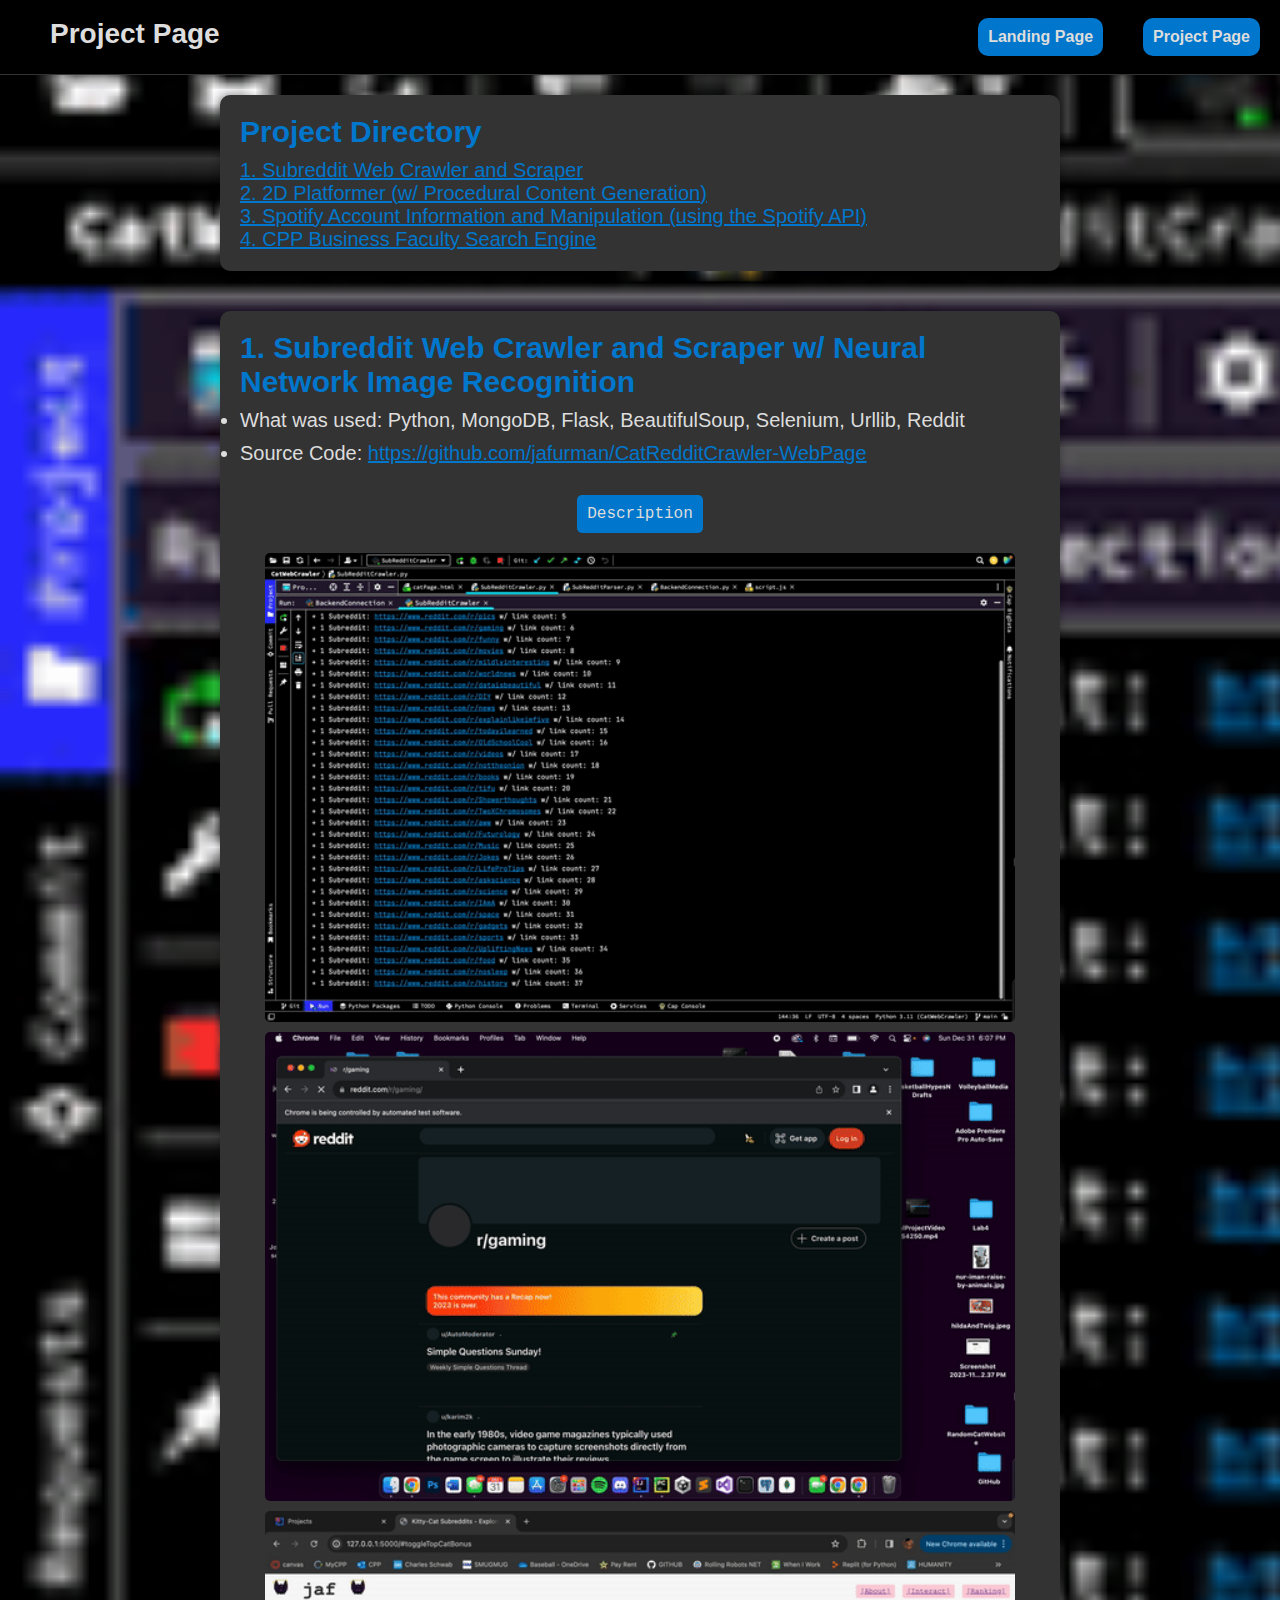
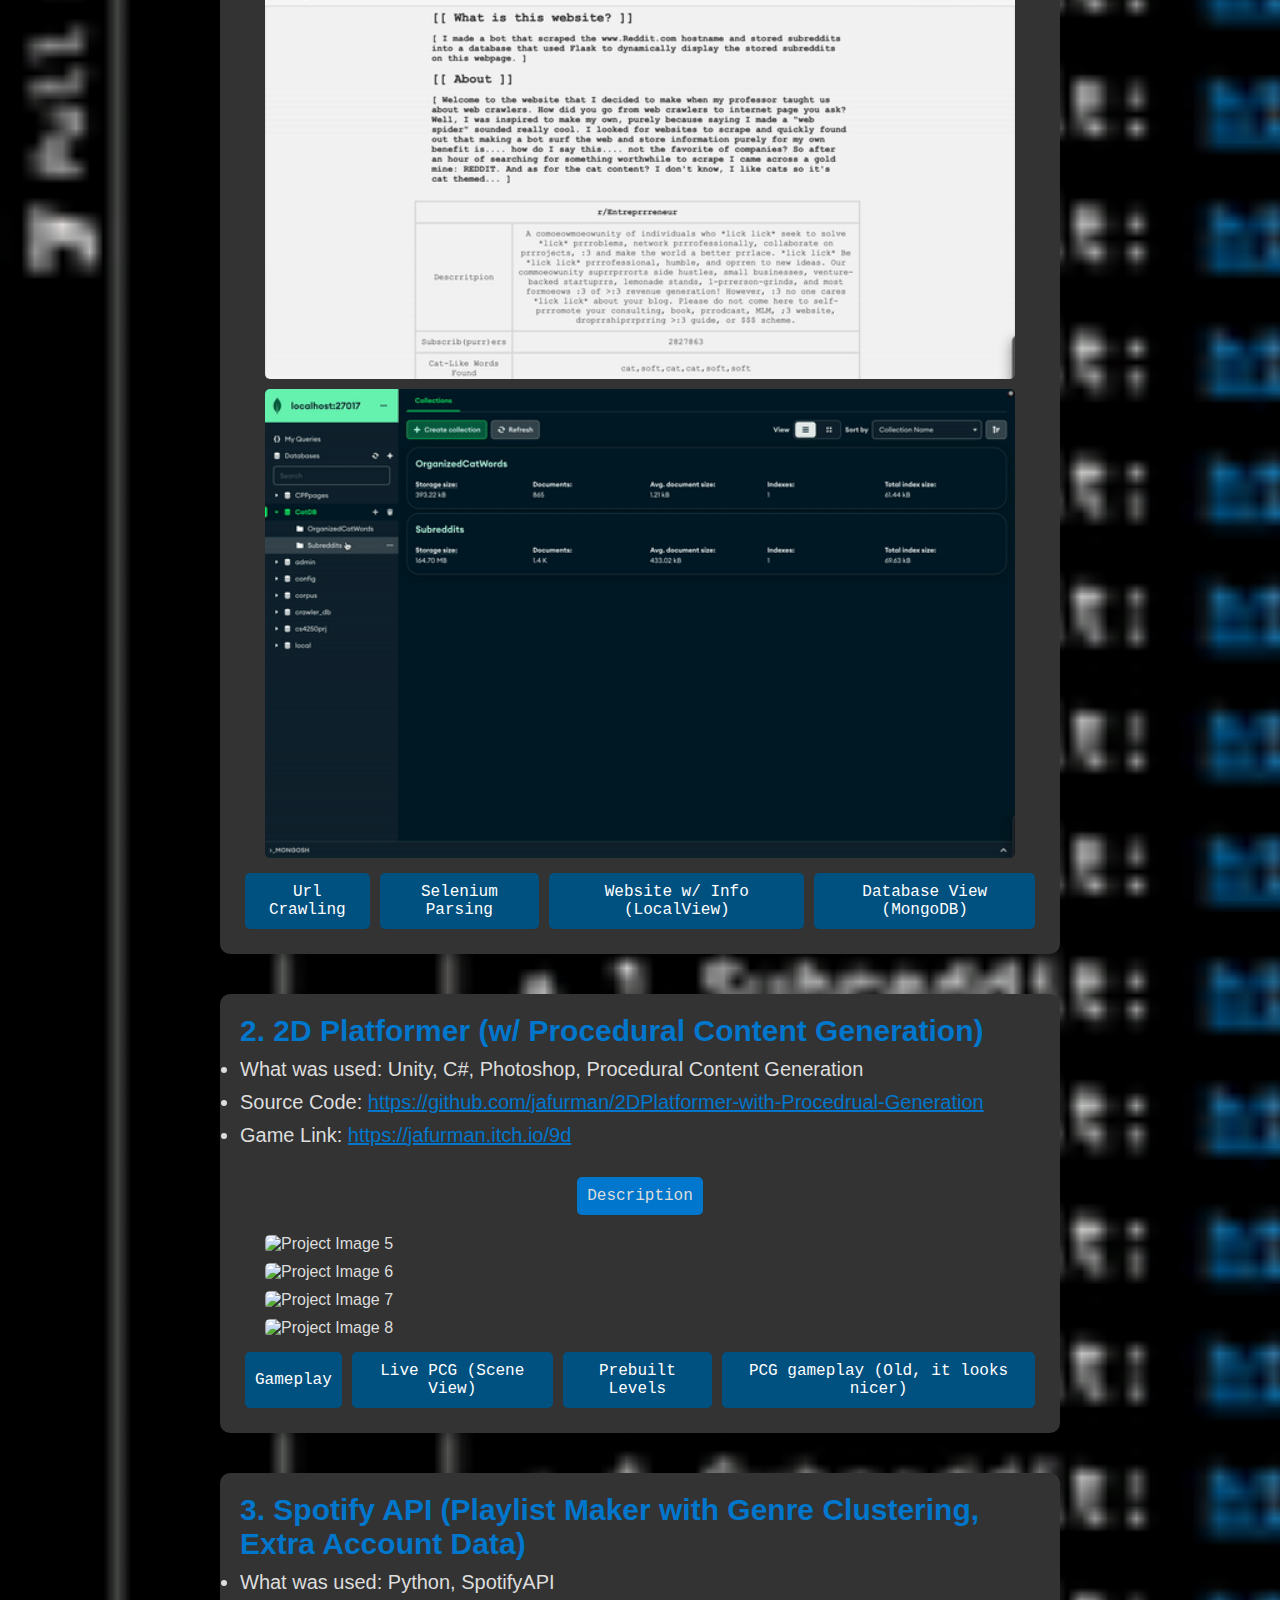
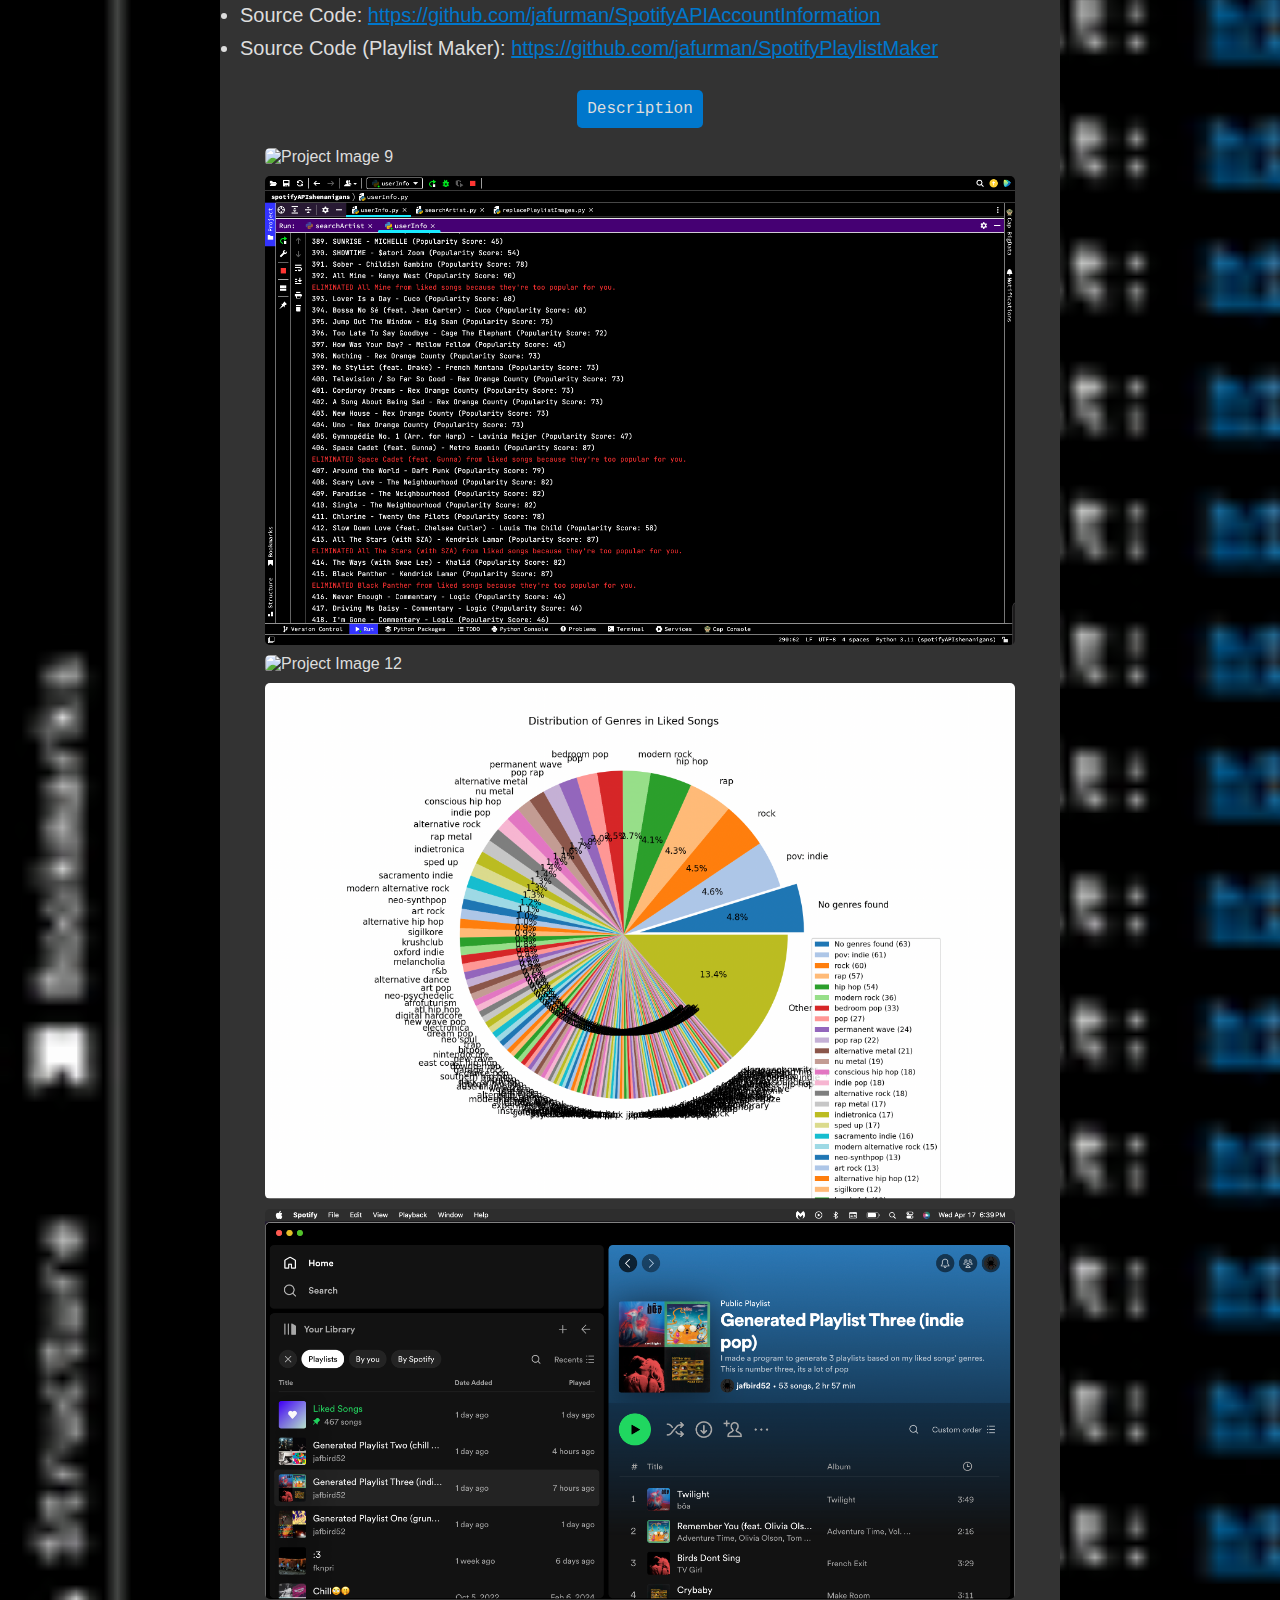
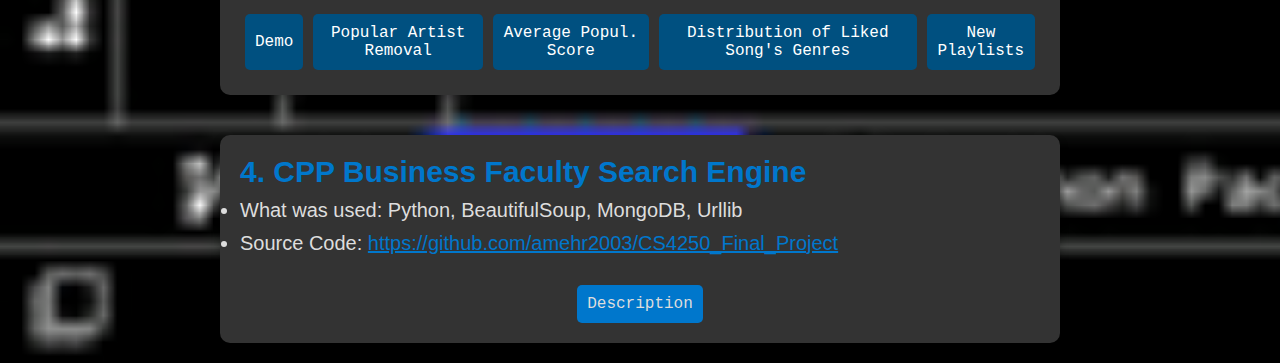
==== commit 2ce40f6f: "Added in important info..." ====
--- a/projects.html
+++ b/projects.html
@@ -61,8 +61,8 @@
     <div class="buttons">
         <button onclick="toggleImage(0)">Url Crawling</button>
         <button onclick="toggleImage(1)">Selenium Parsing</button>
-        <button onclick="toggleImage(2)">Website w/ Info</button>
-        <button onclick="toggleImage(3)">Database View</button>
+        <button onclick="toggleImage(2)">Website w/ Info (LocalView)</button>
+        <button onclick="toggleImage(3)">Database View (MongoDB)</button>
     </div>
 </div>
 
@@ -102,9 +102,9 @@
 
     <div class="buttons">
         <button onclick="toggleImage(4)">Gameplay</button>
-        <button onclick="toggleImage(5)">Live PCG</button>
+        <button onclick="toggleImage(5)">Live PCG (Scene View)</button>
         <button onclick="toggleImage(6)">Prebuilt Levels</button>
-        <button onclick="toggleImage(7)">PCG gameplay</button>
+        <button onclick="toggleImage(7)">PCG gameplay (Old, it looks nicer)</button>
     </div>
 
 </div>
@@ -113,6 +113,7 @@
     <h3> 3. Spotify API (Playlist Maker with Genre Clustering, Extra Account Data)</h3>
     <li>What was used: Python, SpotifyAPI</li>
     <li>Source Code: <a href="https://github.com/jafurman/SpotifyAPIAccountInformation">https://github.com/jafurman/SpotifyAPIAccountInformation</a></li>
+    <li>Source Code (Playlist Maker): <a href="https://github.com/jafurman/SpotifyPlaylistMaker">https://github.com/jafurman/SpotifyPlaylistMaker</a></li>
     <p id="projectDescription3" style="display: none;"><strong>Description:</strong>
 
         This project was started after my fascination of my own data. I always liked Spotify wrapped, the service that Spotify provides yearly where they
@@ -150,15 +151,17 @@
     <div class="project-images">
         <img src="menuExampleSpotify.gif" alt="Project Image 9" class="image">
         <img src="example.png" alt="Project Image 10" class="image">
-        <img src="elimated.png" alt="Project Image 11" class="image">
         <img src="4SpotExample.gif" alt="Project Image 12" class="image">
+        <img src="disLikedGenres.png" alt="Project Image 13" class="image">
+        <img src="Playlists.png" alt="Project Image 14" class="image">
     </div>
 
     <div class="buttons">
         <button onclick="toggleImage(8)">Demo</button>
         <button onclick="toggleImage(9)">Popular Artist Removal</button>
-        <button onclick="toggleImage(10)"><- Continued</button>
-        <button onclick="toggleImage(11)">Average Popul. Score</button>
+        <button onclick="toggleImage(10)">Average Popul. Score</button>
+        <button onclick="toggleImage(11)">Distribution of Liked Song's Genres</button>
+        <button onclick="toggleImage(12)">New Playlists</button>
     </div>
 </div>
 
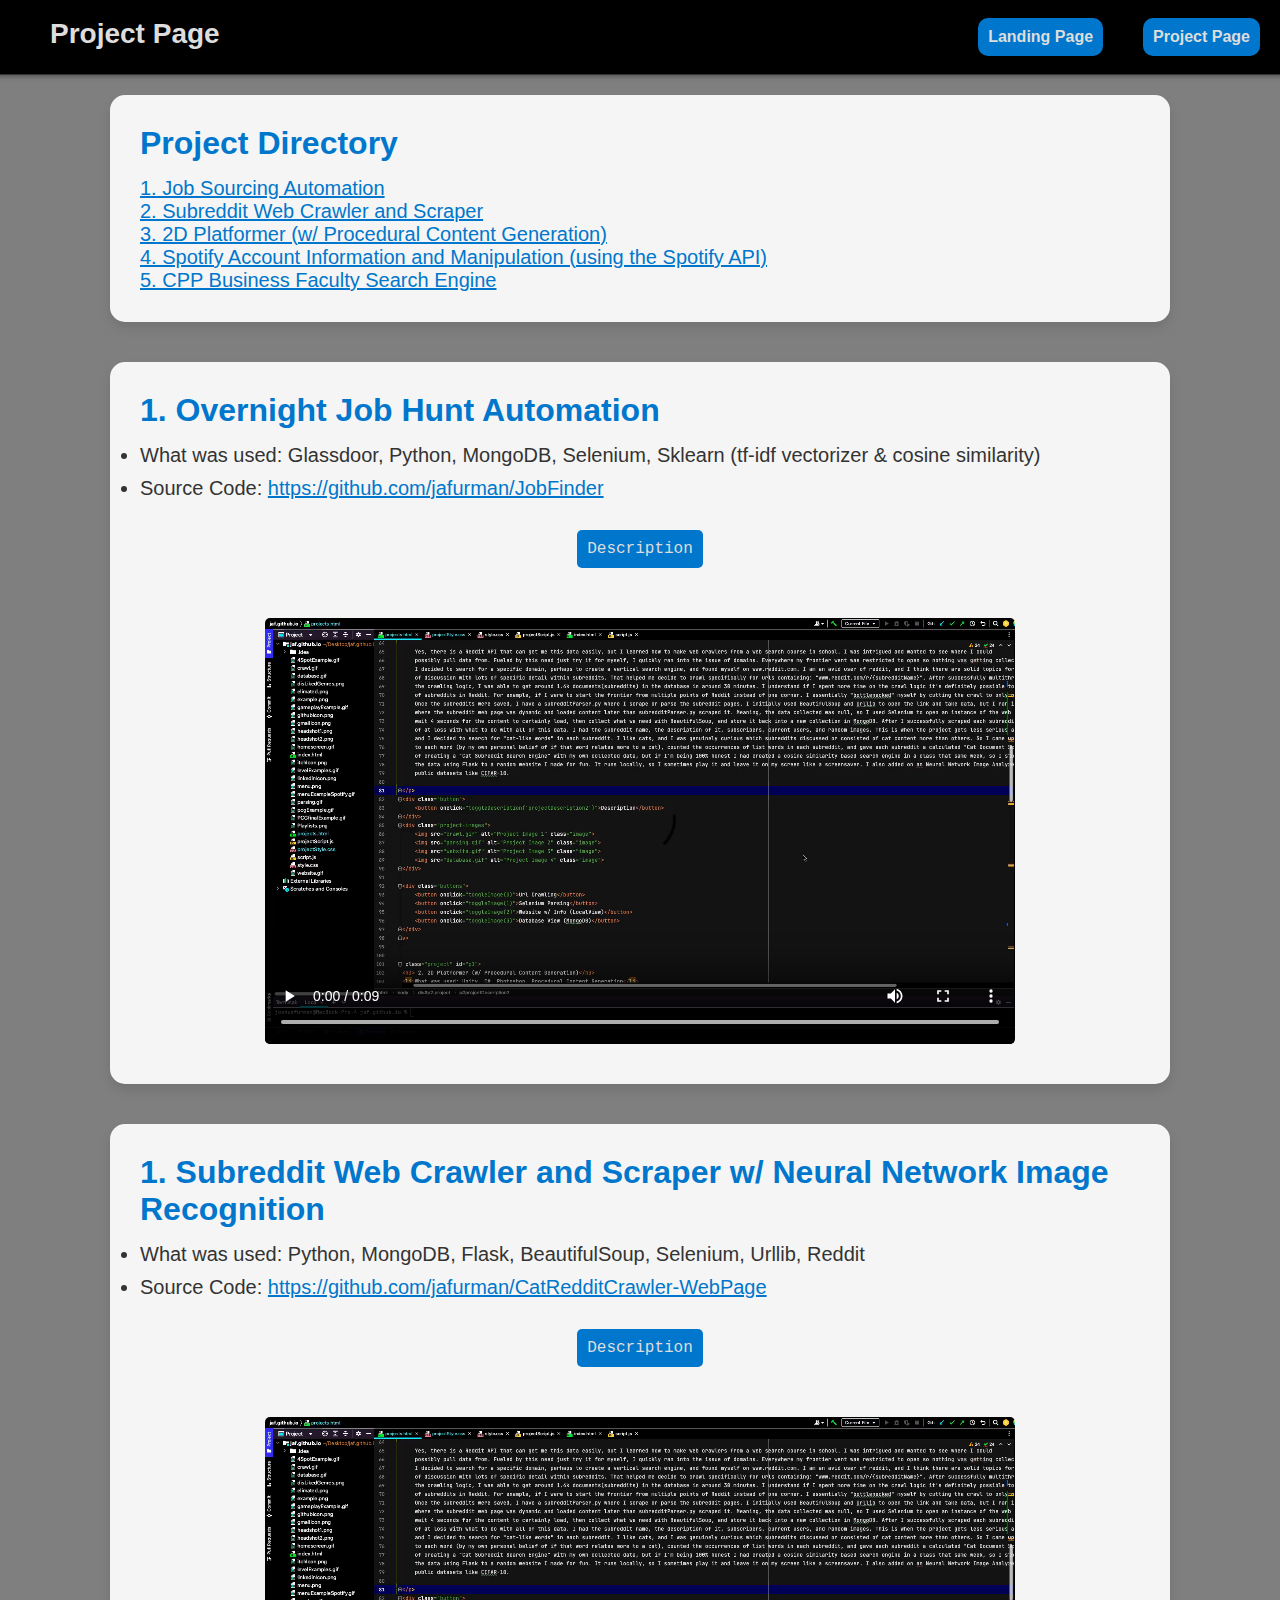
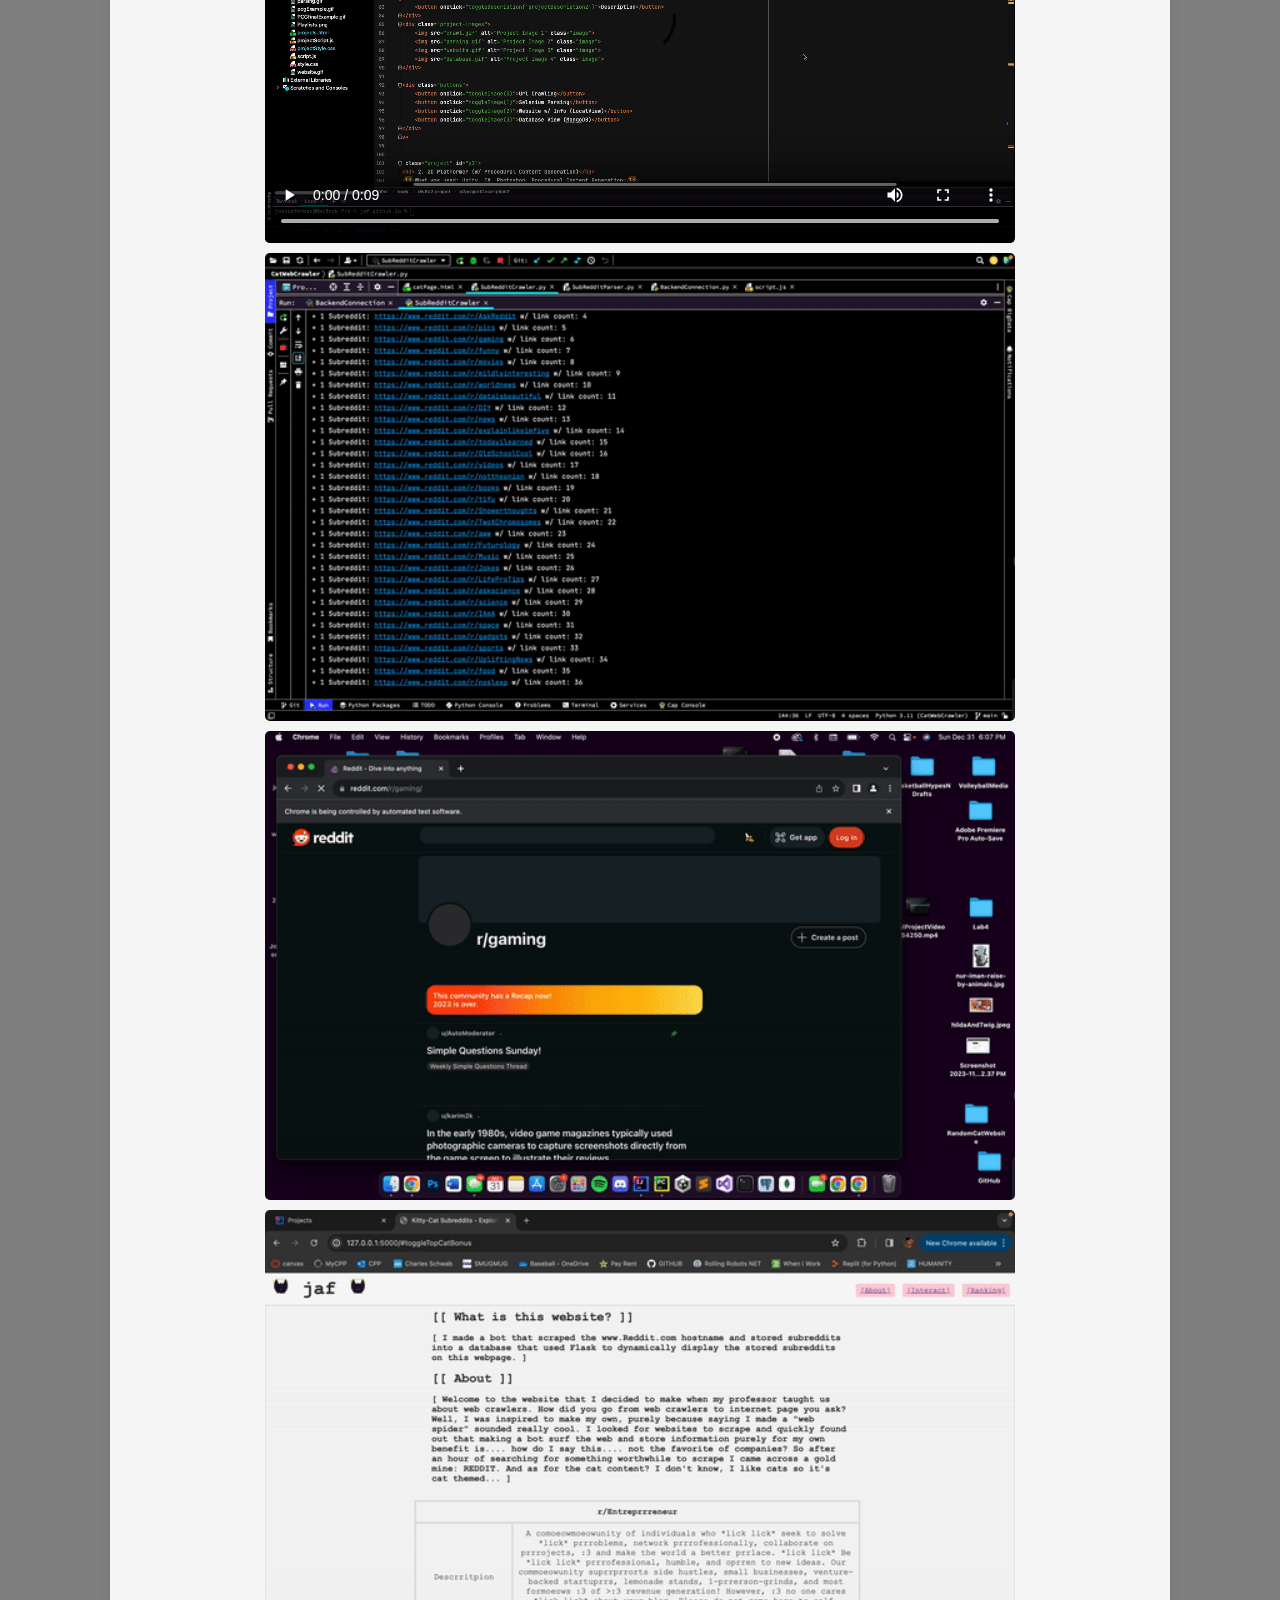
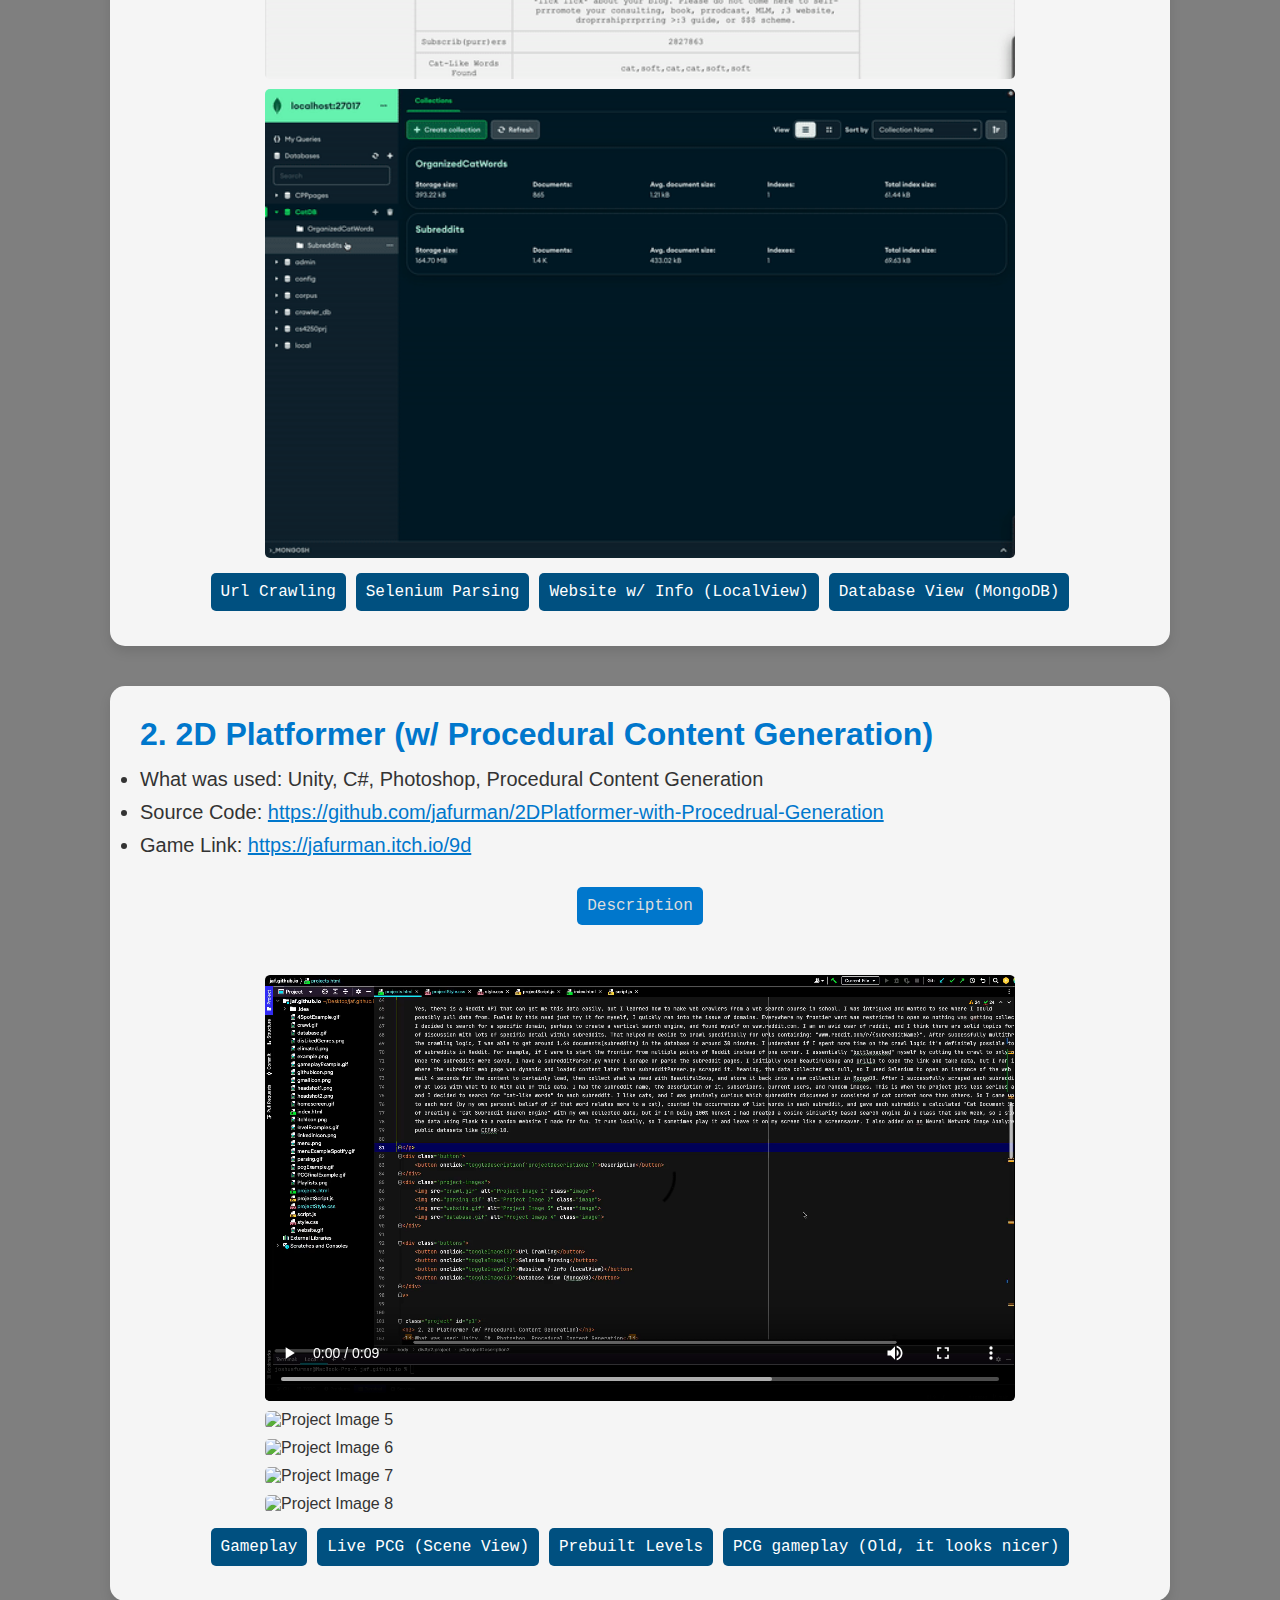
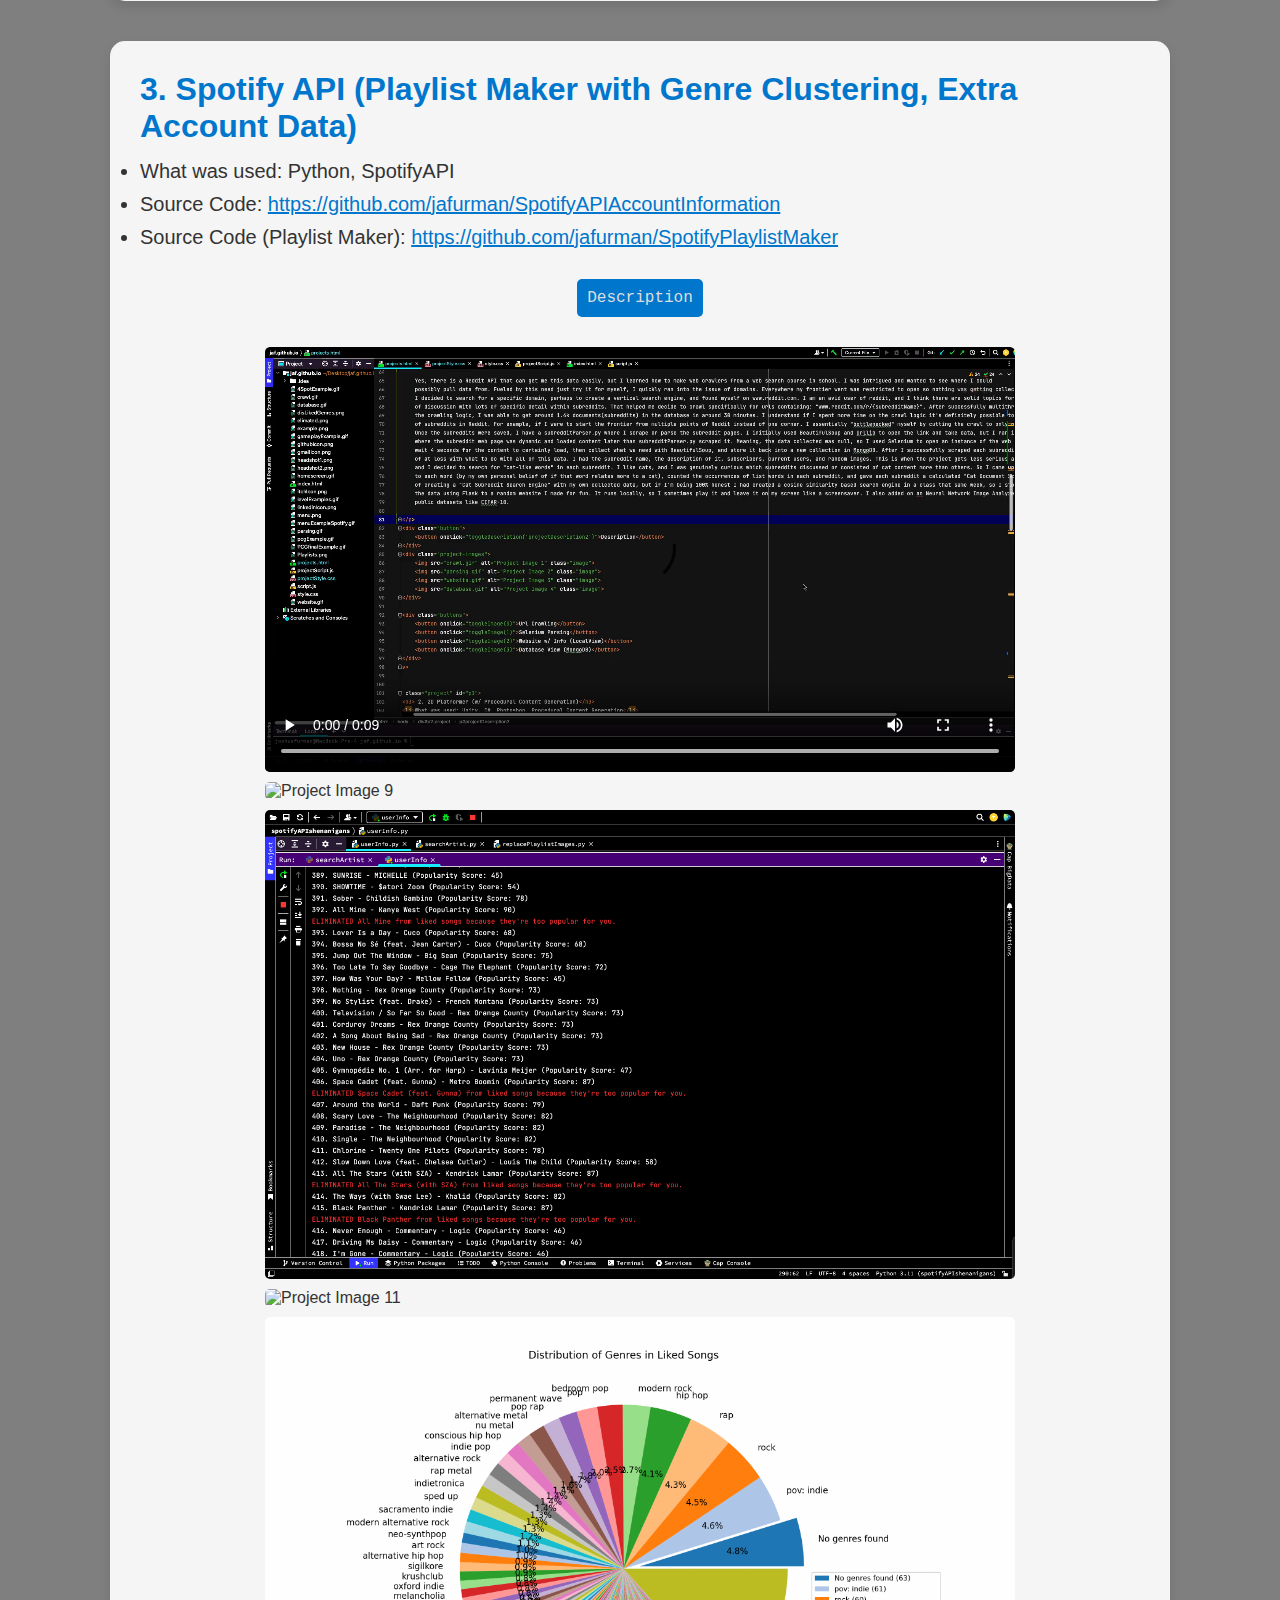
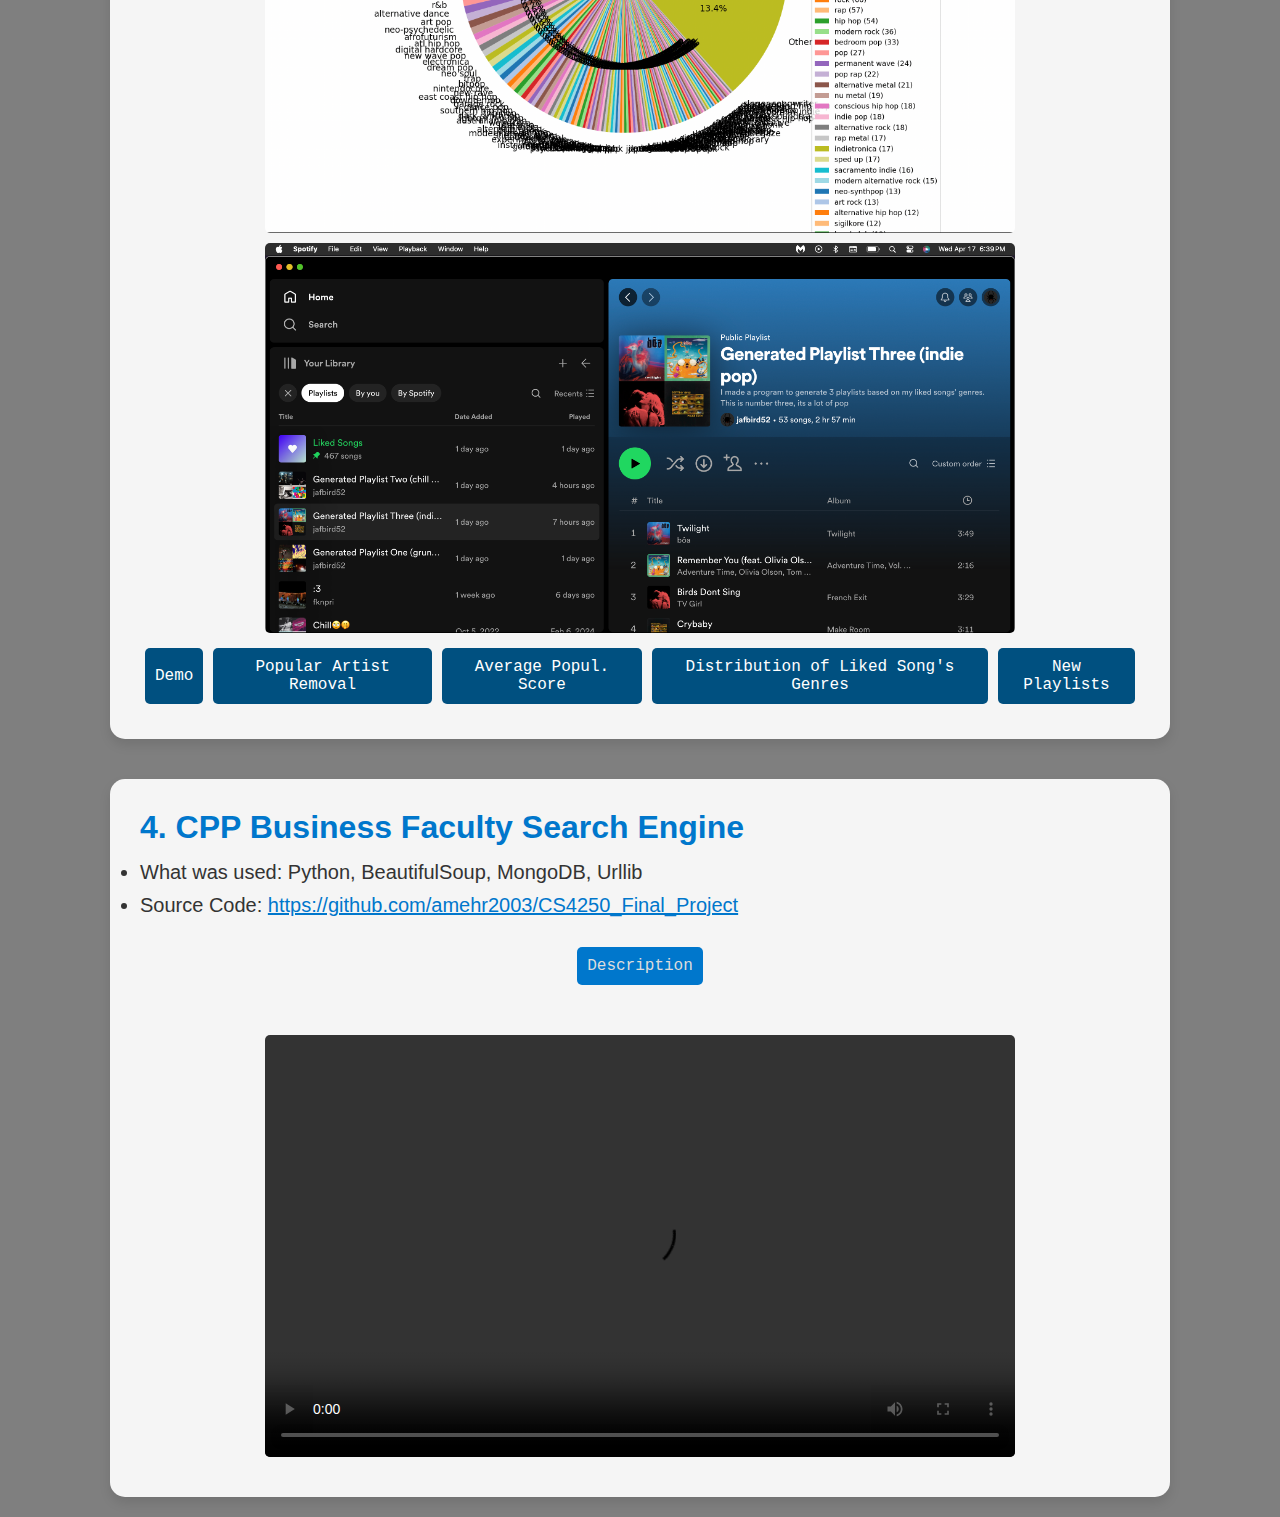
==== commit a68c8276: "Added videos to each option but theyre not done i just have to go and want to save my work bc i KNOW" ====
--- a/projects.html
+++ b/projects.html
@@ -19,10 +19,65 @@
 
 <div class="project">
     <h3 id="projectDirectory">Project Directory</h3>
-    <a href="#p2">1. Subreddit Web Crawler and Scraper</a><br>
-    <a href="#p1">2. 2D Platformer (w/ Procedural Content Generation)</a><br>
-    <a href="#p3">3. Spotify Account Information and Manipulation (using the Spotify API)</a><br>
-    <a href="#p4">4. CPP Business Faculty Search Engine</a>
+    <a href="#p5">1. Job Sourcing Automation</a><br>
+    <a href="#p2">2. Subreddit Web Crawler and Scraper</a><br>
+    <a href="#p1">3. 2D Platformer (w/ Procedural Content Generation)</a><br>
+    <a href="#p3">4. Spotify Account Information and Manipulation (using the Spotify API)</a><br>
+    <a href="#p4">5. CPP Business Faculty Search Engine</a>
+</div>
+
+<div class="project" id="p5">
+    <h3> 1. Overnight Job Hunt Automation</h3>
+    <li>What was used: Glassdoor, Python, MongoDB, Selenium, Sklearn (tf-idf vectorizer & cosine similarity) </li>
+    <li>Source Code: <a href="https://github.com/jafurman/JobFinder">https://github.com/jafurman/JobFinder</a></li>
+    <p id="projectDescription5" style="display: none;"><strong>Description:</strong>
+
+        There are so little commits in this repository because most of the development of this program was in the span of 3 days.
+        I simply did not take breaks because I was having such a good time making this. This project was made after I learned how
+        to properly scrape the internet for information. The job search these days is really rough, especially for students who graduated
+        and don't have any experience under their belt. The job search has made it almost even more demoralizing when you realize it's just
+        you sitting there and matching your resume to other possible jobs. All the sourcing and sitting and analyzing made me realize how much of a
+        time dump it was for me. With experience, I was able to get from my last web scraping project, I learned that the webdriver from
+        Selenium was much more powerful than I realized. Using the automation environment from Selenium, I leveraged Python to scrape one job board in specific:
+        Glassdoor. Glassdoor specifically because most job boards are very strict about your scraping their data (After all its easy to scrape data that has
+        already been sourced). Either way, Glassdoor was a perfect fit because although there 100% were sensitive rate limits, I was able to backdoor it by
+        meticulously carving the crawl model over time to not raise any flags.
+
+        Anyway, I knew I was going to make this model tailored to myself. The initial goal of the project is to get a list of relevant jobs matched from various endpoints/means
+        that I can look at the click of the button. To do this, I needed a list of concatenated search listings. When I apply, I am so quick and already know what I am applying for,
+        so I made a list of the relevant job titles and places. One section for remote, one section for specific cities I would be okay moving to, one for anywhere because I like the listing.
+        Either way, those are the two parameters of however many searches you want to do. So, here's the other kicker. Glassdoors search option to expand the listings made my each user
+        does NOT contribute to their per-minute count of rate/request limiting. So, if you click the "show more jobs" button indefinitely, it'll show all 50-3000 jobs. Put a little try/catch in there
+        if there isn't any job and that ONE search is going to grab all 3000 jobs.
+
+        Now I have a MongoDB collection of x jobs. The crawler originally stored all the links to each listing's full description, naturally, so we use those links and use webdriver once more
+        to pull the entire listing descriptions and store it as a string ( other metadata too, like how long ago it was posted, etc). This is the most time intensive as request limiting proved
+        to be a huge pain. Each parsed element was around 4 seconds total.. and you can do the math if you have 4000 listings to go through. Hence, the program title of "Overnight Job Search".
+
+        My professor in college always told me that once you get data into a database, you can do whatever you want with it. So, my idea ORIGINALLY after retrieving the information I want is finally
+        coming into play. I then preprocessed each job listing by lemmatization and tokenization. Both the user's resume skills and job listing's tokens are thrown into a tf-idf vectorizer where we
+        use cosine similarity to compare the likeness of each listing to your speciifc skill set. Because cosine similarity returns likeness in a scale of -1 to 1, we know that a job listing returned
+        back to us is very good if 1 or not alike at all if -1 (Literally a vector pointing in the opposite direction). This score wasn't good enough for me though, I felt that it didn't fully encompass
+        the automated finding that I wanted. My solution was to take the top skills listed in each listing and cross-reference the skills likeness and the job description likeness. This value came out much better
+        and from there I was satisfied with the finalized model (I needed to start applying to jobs again).
+
+        Overall the idea of automating something that normally takes up 3-4 hours a day was very motivating for me. I really loved making this project and I know it made me a better programmer in the long run
+        regardless of my success in finding a career later.
+
+    </p>
+    <div class="button">
+        <button onclick="toggleDescription('projectDescription5')">Description</button>
+    </div>
+
+    <div class="project-images">
+    <div class="video">
+    <video width="640" height="360" controls>
+        <source src="testing.mp4" type="video/mp4">
+        Your browser does not support the video tag.
+    </video>
+    </div>
+    </div>
+
 </div>
 
 <div class="project" id="p2">
@@ -51,7 +106,17 @@
     <div class="button">
         <button onclick="toggleDescription('projectDescription2')">Description</button>
     </div>
-    <div class="project-images">
+
+
+
+
+    <div class="project-images">
+        <div class="video">
+        <video width="640" height="360" controls>
+            <source src="testing.mp4" type="video/mp4">
+            Your browser does not support the video tag.
+        </video>
+        </div>
         <img src="crawl.gif" alt="Project Image 1" class="image">
         <img src="parsing.gif" alt="Project Image 2" class="image">
         <img src="website.gif" alt="Project Image 3" class="image">
@@ -94,6 +159,12 @@
         <button onclick="toggleDescription('projectDescription1')">Description</button>
     </div>
     <div class="project-images">
+        <div class="video">
+        <video width="640" height="360" controls>
+            <source src="testing.mp4" type="video/mp4">
+            Your browser does not support the video tag.
+        </video>
+        </div>
         <img src="gameplayExample.gif" alt="Project Image 5" class="image">
         <img src="pcgExample.gif" alt="Project Image 6" class="image">
         <img src="levelExamples.gif" alt="Project Image 7" class="image">
@@ -149,11 +220,15 @@
     </div>
 
     <div class="project-images">
+        <video width="640" height="360" controls>
+            <source src="testing.mp4" type="video/mp4">
+            Your browser does not support the video tag.
+        </video>
         <img src="menuExampleSpotify.gif" alt="Project Image 9" class="image">
         <img src="example.png" alt="Project Image 10" class="image">
-        <img src="4SpotExample.gif" alt="Project Image 12" class="image">
-        <img src="disLikedGenres.png" alt="Project Image 13" class="image">
-        <img src="Playlists.png" alt="Project Image 14" class="image">
+        <img src="4SpotExample.gif" alt="Project Image 11" class="image">
+        <img src="disLikedGenres.png" alt="Project Image 12" class="image">
+        <img src="Playlists.png" alt="Project Image 13" class="image">
     </div>
 
     <div class="buttons">
@@ -180,6 +255,14 @@
     </p>
     <div class="button">
         <button onclick="toggleDescription('projectDescription4')">Description</button>
+        </div>
+    <div class="project-images">
+    <div class="video">
+        <video width="640" height="360" controls>
+            <source src="FinalProjectVideoCS4250.mp4" type="video/mp4">
+            Your browser does not support the video tag.
+        </video>
+    </div>
     </div>
 </div>
 
--- a/projectStyle.css
+++ b/projectStyle.css
@@ -15,7 +15,7 @@
     justify-content: space-between;
     min-height: 100vh;
     margin: 0;
-    background-image: url('crawl.gif');
+
     background-size: cover;
     background-repeat: no-repeat;
     background-color: rgba(0, 0, 0, 0.5);
@@ -93,50 +93,48 @@
     color: #fff;
 }
 
-/* Project Title */
 h2 {
-    font-size: 30px;
+    font-size: 36px;
     margin-top: 40px;
-    text-shadow: 2px 2px 4px rgba(0, 0, 0, 0.5);
+    color: #333; /* Darken the text color */
+    text-shadow: 2px 2px 4px rgba(0, 0, 0, 0.2); /* Soften the text shadow */
 }
 
 /* Project Container */
 .project {
-    width: 800px;
-    background-color: #333;
-    color: #ddd;
-    padding: 20px;
-    margin: 20px;
-    border-radius: 10px;
-    box-shadow: 0 4px 8px rgba(0, 0, 0, 0.3);
+    width: 1000px; /* Change width to maximum width */
+    background-color: #f5f5f5; /* Lighten the background color */
+    color: #333; /* Darken the text color */
+    padding: 30px; /* Increase padding */
+    margin: 20px auto; /* Center the project container */
+    border-radius: 15px; /* Increase border radius */
+    box-shadow: 0 6px 12px rgba(0, 0, 0, 0.1); /* Soften the box shadow */
 }
 
 /* Project Titles */
 .project h3 {
     color: #0077cc;
-    margin-bottom: 10px;
-    font-size: 30px; /* Increase the font size for project titles */
+    margin-bottom: 15px; /* Increase margin bottom */
+    font-size: 32px; /* Increase the font size for project titles */
 }
 
 .project h4 {
-    font-size: 15px;
-    color: #ddd;
-    margin-bottom: 15px;
+    font-size: 18px; /* Increase font size */
+    color: #555; /* Darken text color */
+    margin-bottom: 20px; /* Increase margin bottom */
 }
 
 /* Project Description */
 .project p {
-    font-size: 20px;
-    line-height: 1.8;
-    color: #333;
-    margin-bottom: 10px;
-        max-width: 1600px;
-        margin: 0 auto;
-        padding: 20px;
-        background-color: #f9f9f9;
-        border: 1px solid #ddd;
-        border-radius: 5px;
-        box-shadow: 0 2px 4px rgba(0, 0, 0, 0.1);
+    font-size: 18px; /* Decrease font size slightly */
+    line-height: 1.6;
+    color: #555; /* Darken text color */
+    margin-bottom: 20px; /* Increase margin bottom */
+    padding: 20px; /* Increase padding */
+    background-color: #fff; /* Change background color to white */
+    border: 1px solid #ddd;
+    border-radius: 8px; /* Decrease border radius */
+    box-shadow: 0 2px 4px rgba(0, 0, 0, 0.1);
 }
 
 /* Project Links */
@@ -154,15 +152,16 @@
 
 .project-images {
     display: flex;
-    flex-wrap: wrap; /* Allow images to wrap to the next line */
+    flex-wrap: wrap; /* Allow images/videos to wrap to the next line */
     justify-content: center;
     align-items: center;
     margin-top: 20px;
     max-width: 100%;
 }
 
-.project-images img {
-    width: 750px; /* Set a fixed width for all images */
+.project-images img,
+.project-images video {
+    width: 750px; /* Set a fixed width for all images/videos */
     height: auto; /* Maintain aspect ratio */
     border-radius: 5px;
     margin-bottom: 10px;
@@ -196,6 +195,7 @@
     font-size: 16px;
     margin-top: 10px;
     border-radius: 5px;
+    margin-bottom: 10px;
 
 }
 
@@ -233,3 +233,19 @@
 .buttons button:hover {
     background-color: #003b5a; /* Darker blue on hover */
 }
+
+.video {
+    display: flex;
+    flex-wrap: wrap; /* Allow images/videos to wrap to the next line */
+    justify-content: center;
+    align-items: center;
+    margin-top: 20px;
+    max-width: 100%;
+}
+
+.project-images video {
+    max-width: 100%; /* Ensure videos don't exceed container width */
+    height: auto; /* Allow videos to maintain aspect ratio */
+    border-radius: 5px;
+    margin-bottom: 10px;
+}
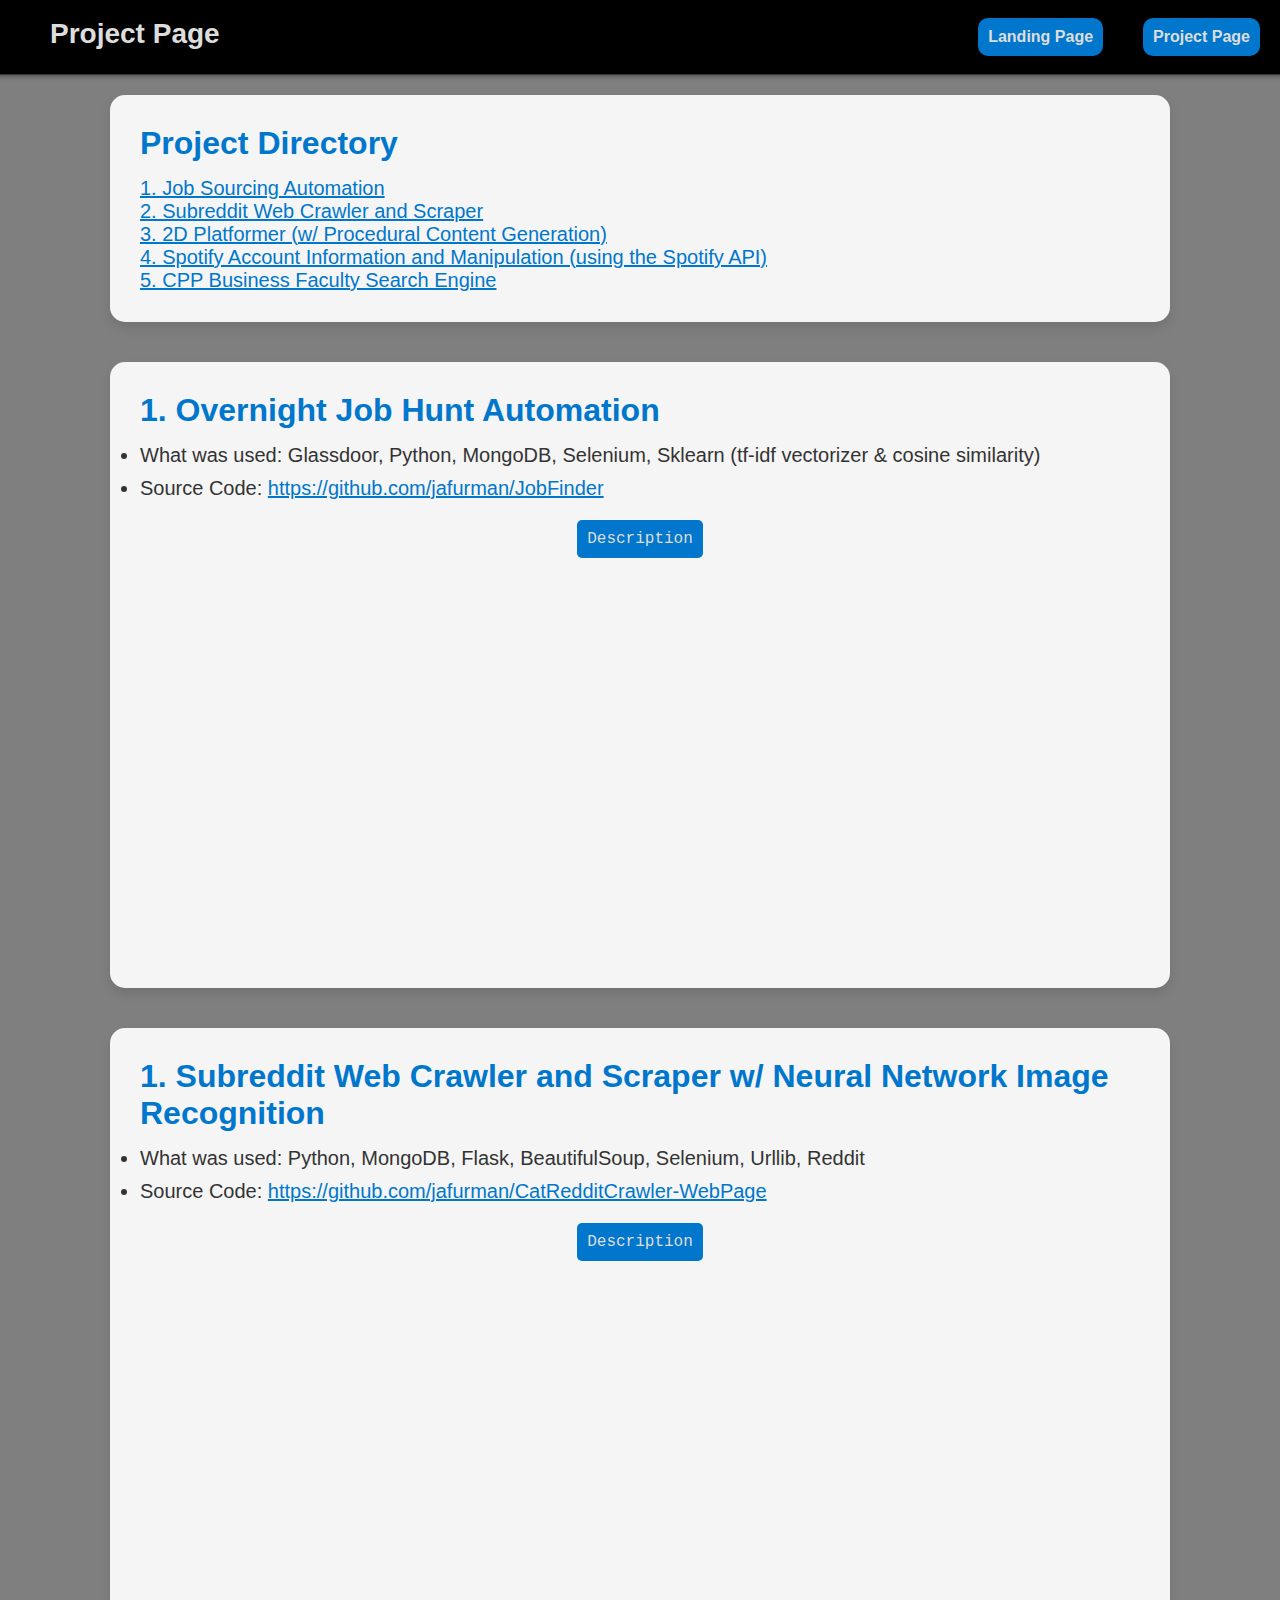
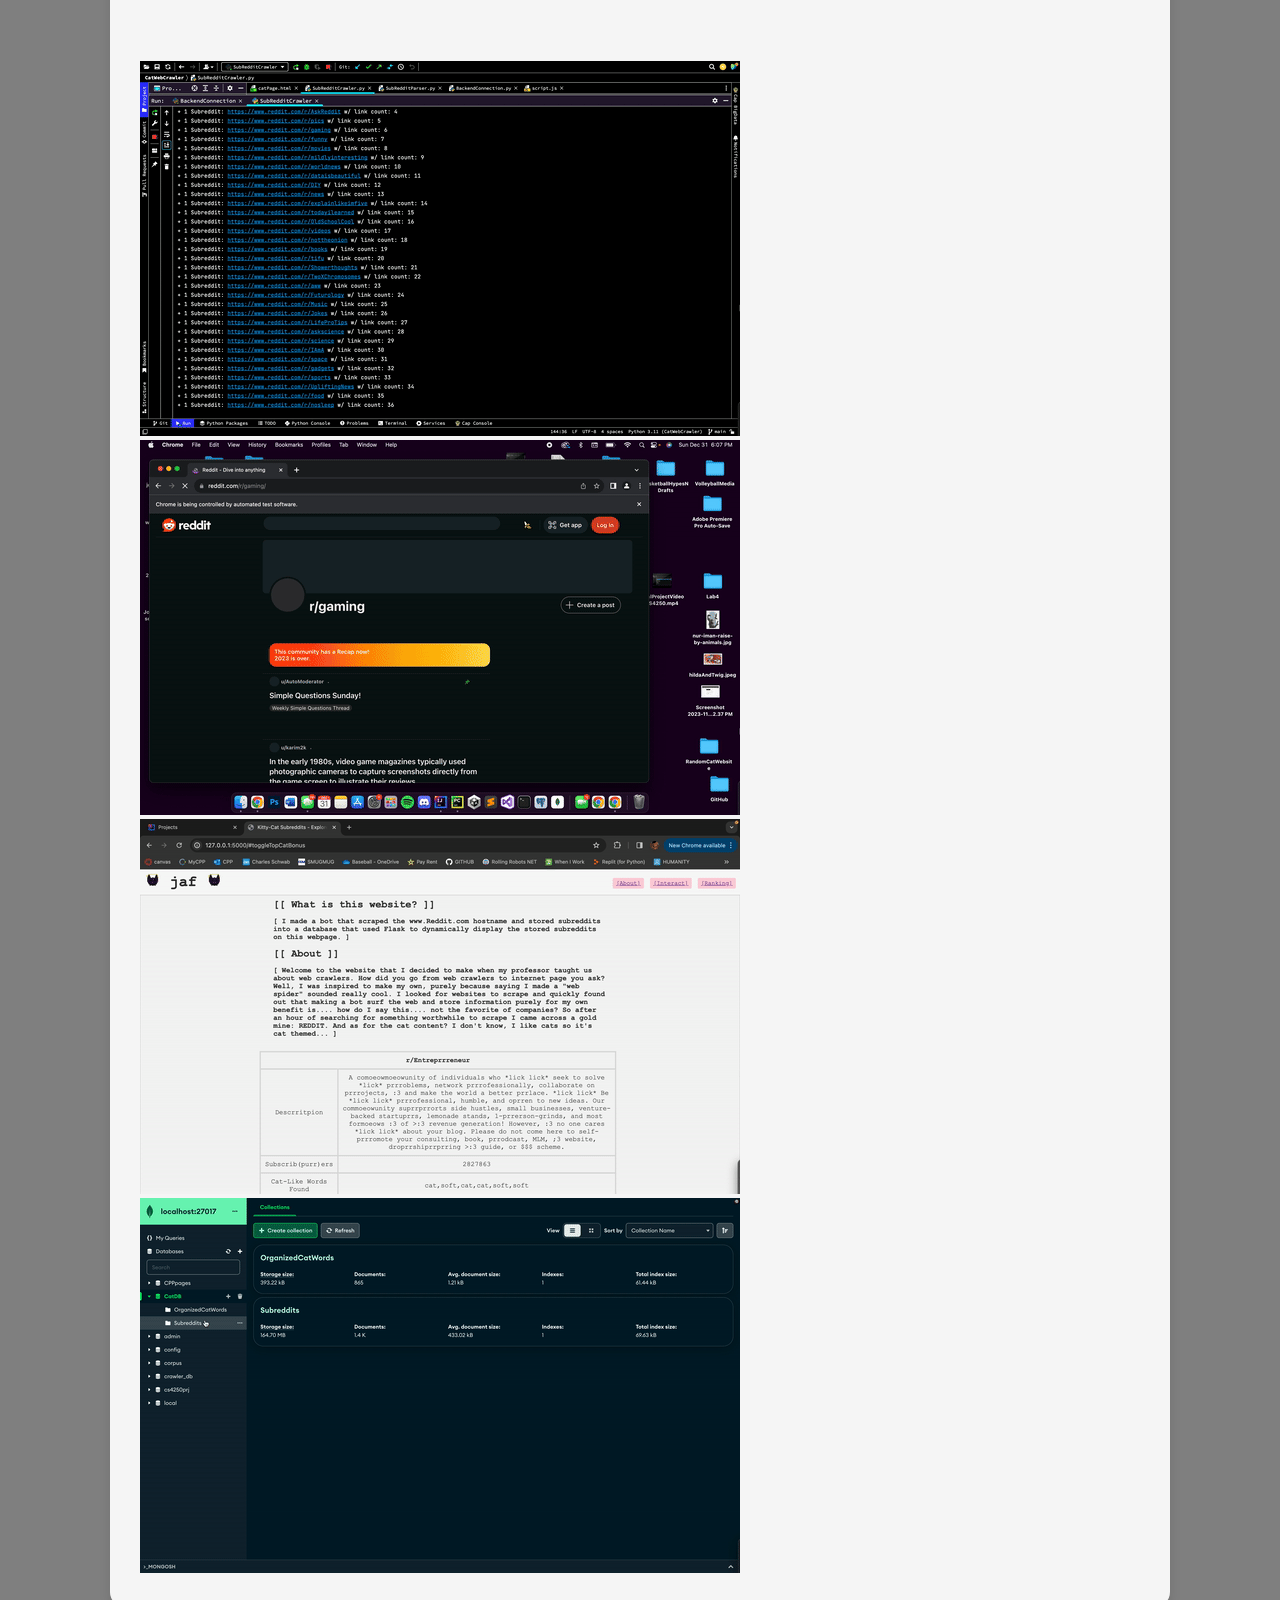
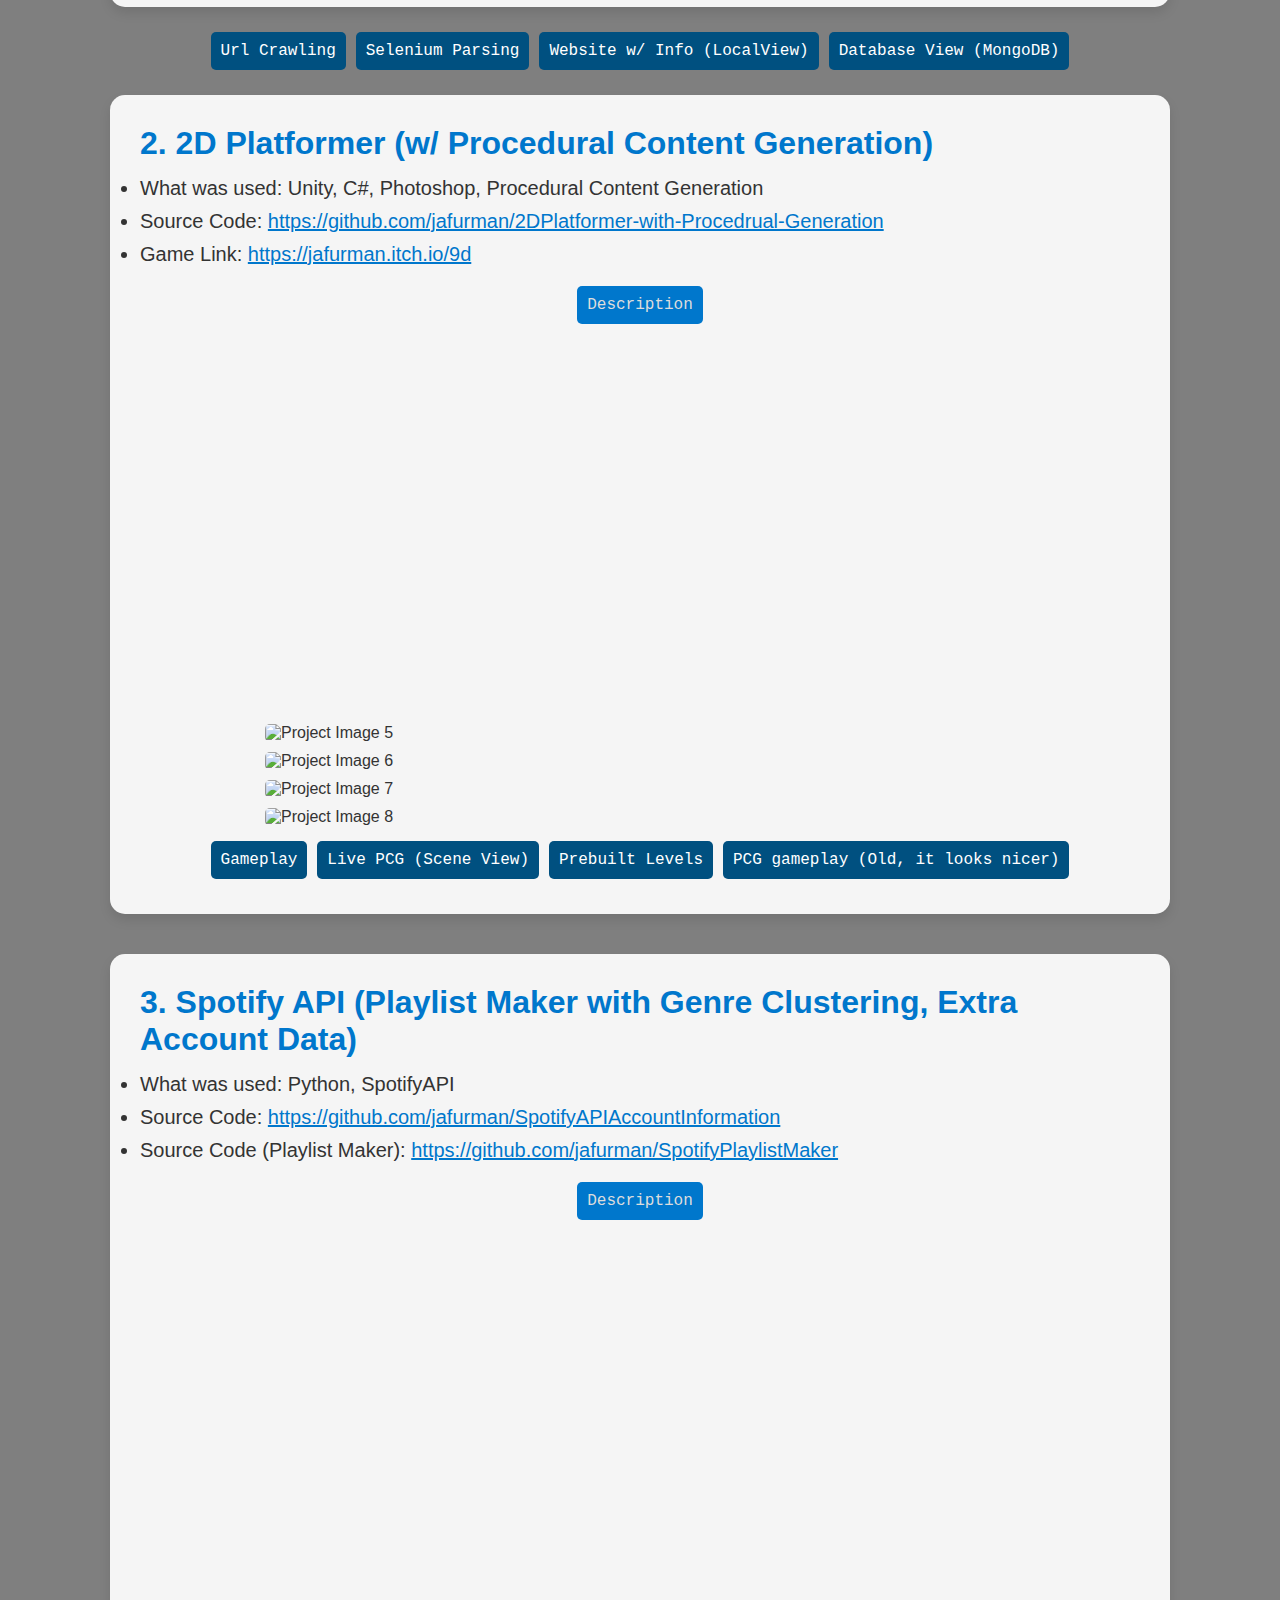
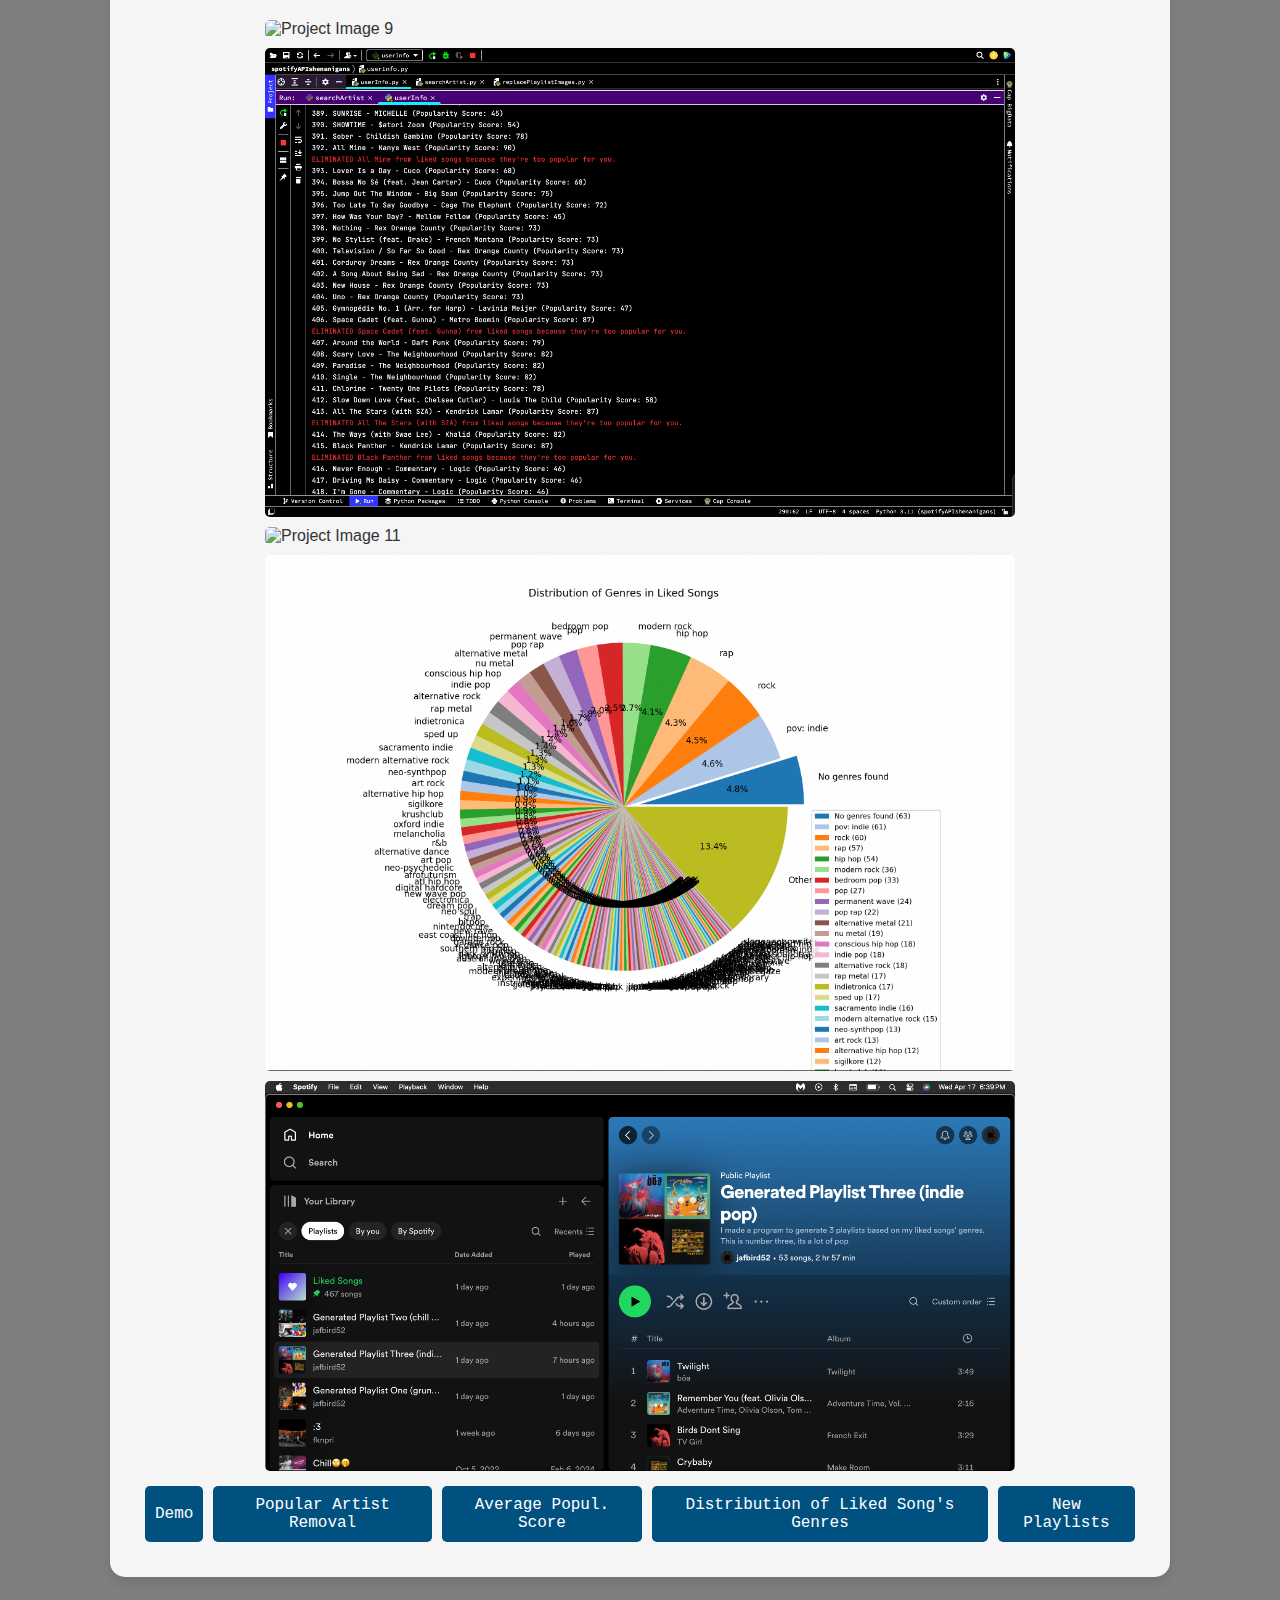
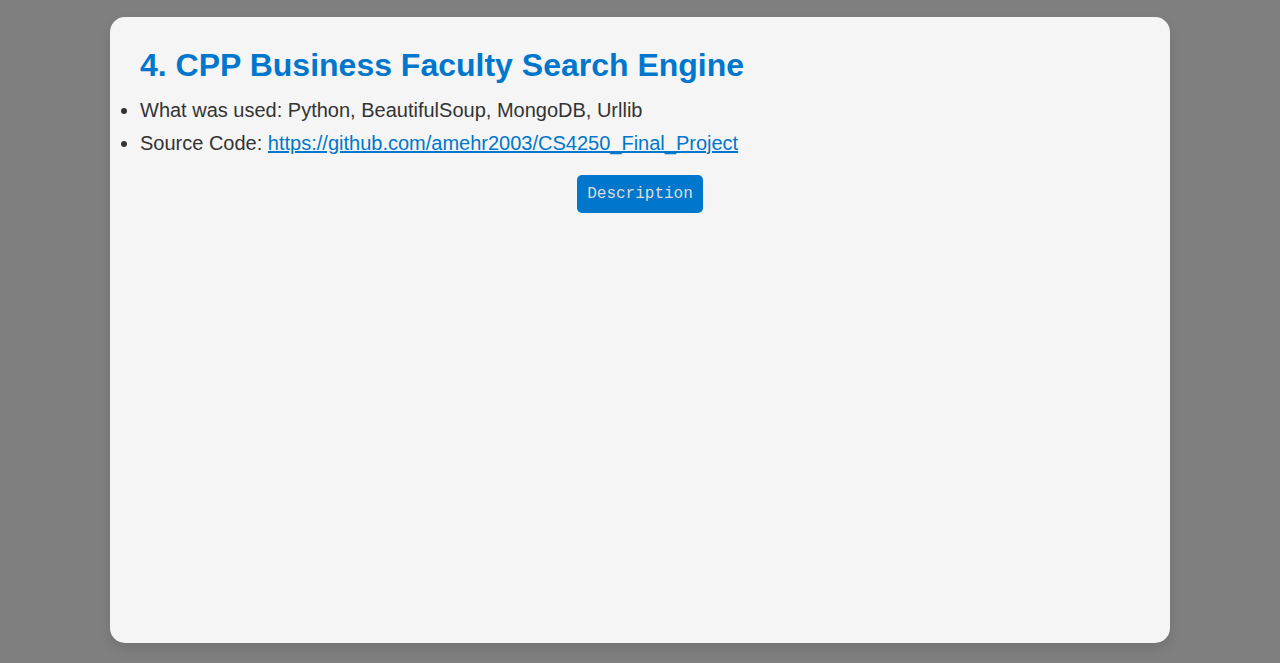
==== commit 53587ec1: "Had some issues with pushing and having huge videos. Had to embed youtube links as temporary instead" ====
--- a/projects.html
+++ b/projects.html
@@ -70,12 +70,9 @@
     </div>
 
     <div class="project-images">
-    <div class="video">
-    <video width="640" height="360" controls>
-        <source src="testing.mp4" type="video/mp4">
-        Your browser does not support the video tag.
-    </video>
-    </div>
+        <div class="video">
+            <iframe width="640" height="360" src="https://www.youtube.com/embed/ghPWsClkiRM?si=F9x_9_5tJDhaaTa5" title="YouTube video player" frameborder="0" allow="accelerometer; autoplay; clipboard-write; encrypted-media; gyroscope; picture-in-picture; web-share" referrerpolicy="strict-origin-when-cross-origin" allowfullscreen></iframe>
+        </div>
     </div>
 
 </div>
@@ -112,10 +109,8 @@
 
     <div class="project-images">
         <div class="video">
-        <video width="640" height="360" controls>
-            <source src="testing.mp4" type="video/mp4">
-            Your browser does not support the video tag.
-        </video>
+            <iframe width="640" height="360" src="https://www.youtube.com/embed/ghPWsClkiRM?si=F9x_9_5tJDhaaTa5" title="YouTube video player" frameborder="0" allow="accelerometer; autoplay; clipboard-write; encrypted-media; gyroscope; picture-in-picture; web-share" referrerpolicy="strict-origin-when-cross-origin" allowfullscreen></iframe>
+        </div>
         </div>
         <img src="crawl.gif" alt="Project Image 1" class="image">
         <img src="parsing.gif" alt="Project Image 2" class="image">
@@ -160,10 +155,7 @@
     </div>
     <div class="project-images">
         <div class="video">
-        <video width="640" height="360" controls>
-            <source src="testing.mp4" type="video/mp4">
-            Your browser does not support the video tag.
-        </video>
+            <iframe width="640" height="360" src="https://www.youtube.com/embed/ghPWsClkiRM?si=F9x_9_5tJDhaaTa5" title="YouTube video player" frameborder="0" allow="accelerometer; autoplay; clipboard-write; encrypted-media; gyroscope; picture-in-picture; web-share" referrerpolicy="strict-origin-when-cross-origin" allowfullscreen></iframe>
         </div>
         <img src="gameplayExample.gif" alt="Project Image 5" class="image">
         <img src="pcgExample.gif" alt="Project Image 6" class="image">
@@ -220,10 +212,9 @@
     </div>
 
     <div class="project-images">
-        <video width="640" height="360" controls>
-            <source src="testing.mp4" type="video/mp4">
-            Your browser does not support the video tag.
-        </video>
+        <div class="video">
+            <iframe width="640" height="360" src="https://www.youtube.com/embed/ghPWsClkiRM?si=F9x_9_5tJDhaaTa5" title="YouTube video player" frameborder="0" allow="accelerometer; autoplay; clipboard-write; encrypted-media; gyroscope; picture-in-picture; web-share" referrerpolicy="strict-origin-when-cross-origin" allowfullscreen></iframe>
+        </div>
         <img src="menuExampleSpotify.gif" alt="Project Image 9" class="image">
         <img src="example.png" alt="Project Image 10" class="image">
         <img src="4SpotExample.gif" alt="Project Image 11" class="image">
@@ -257,12 +248,9 @@
         <button onclick="toggleDescription('projectDescription4')">Description</button>
         </div>
     <div class="project-images">
-    <div class="video">
-        <video width="640" height="360" controls>
-            <source src="FinalProjectVideoCS4250.mp4" type="video/mp4">
-            Your browser does not support the video tag.
-        </video>
-    </div>
+        <div class="video">
+            <iframe width="640" height="360" src="https://www.youtube.com/embed/ghPWsClkiRM?si=F9x_9_5tJDhaaTa5" title="YouTube video player" frameborder="0" allow="accelerometer; autoplay; clipboard-write; encrypted-media; gyroscope; picture-in-picture; web-share" referrerpolicy="strict-origin-when-cross-origin" allowfullscreen></iframe>
+        </div>
     </div>
 </div>
 
--- a/projectStyle.css
+++ b/projectStyle.css
@@ -121,7 +121,7 @@
 .project h4 {
     font-size: 18px; /* Increase font size */
     color: #555; /* Darken text color */
-    margin-bottom: 20px; /* Increase margin bottom */
+    margin-bottom: 10px; /* Increase margin bottom */
 }
 
 /* Project Description */
@@ -129,7 +129,7 @@
     font-size: 18px; /* Decrease font size slightly */
     line-height: 1.6;
     color: #555; /* Darken text color */
-    margin-bottom: 20px; /* Increase margin bottom */
+    margin-bottom: 10px; /* Increase margin bottom */
     padding: 20px; /* Increase padding */
     background-color: #fff; /* Change background color to white */
     border: 1px solid #ddd;
@@ -146,8 +146,8 @@
 .project a {
     color: #0077cc;
     font-size: 20px;
-    margin-bottom: 15px;
-    margin-top: 15px;
+    margin-bottom: 10px;
+    margin-top: 10px;
 }
 
 .project-images {
@@ -155,7 +155,7 @@
     flex-wrap: wrap; /* Allow images/videos to wrap to the next line */
     justify-content: center;
     align-items: center;
-    margin-top: 20px;
+    margin-top: 10px;
     max-width: 100%;
 }
 
@@ -205,7 +205,7 @@
 }
 
 .button {
-    margin-top: 20px;
+    margin-top: 10px;
         display: flex;
         flex-wrap: wrap;
         justify-content: center;
@@ -239,8 +239,9 @@
     flex-wrap: wrap; /* Allow images/videos to wrap to the next line */
     justify-content: center;
     align-items: center;
-    margin-top: 20px;
+    margin-top: 10px;
     max-width: 100%;
+    margin-bottom: 10px;
 }
 
 .project-images video {
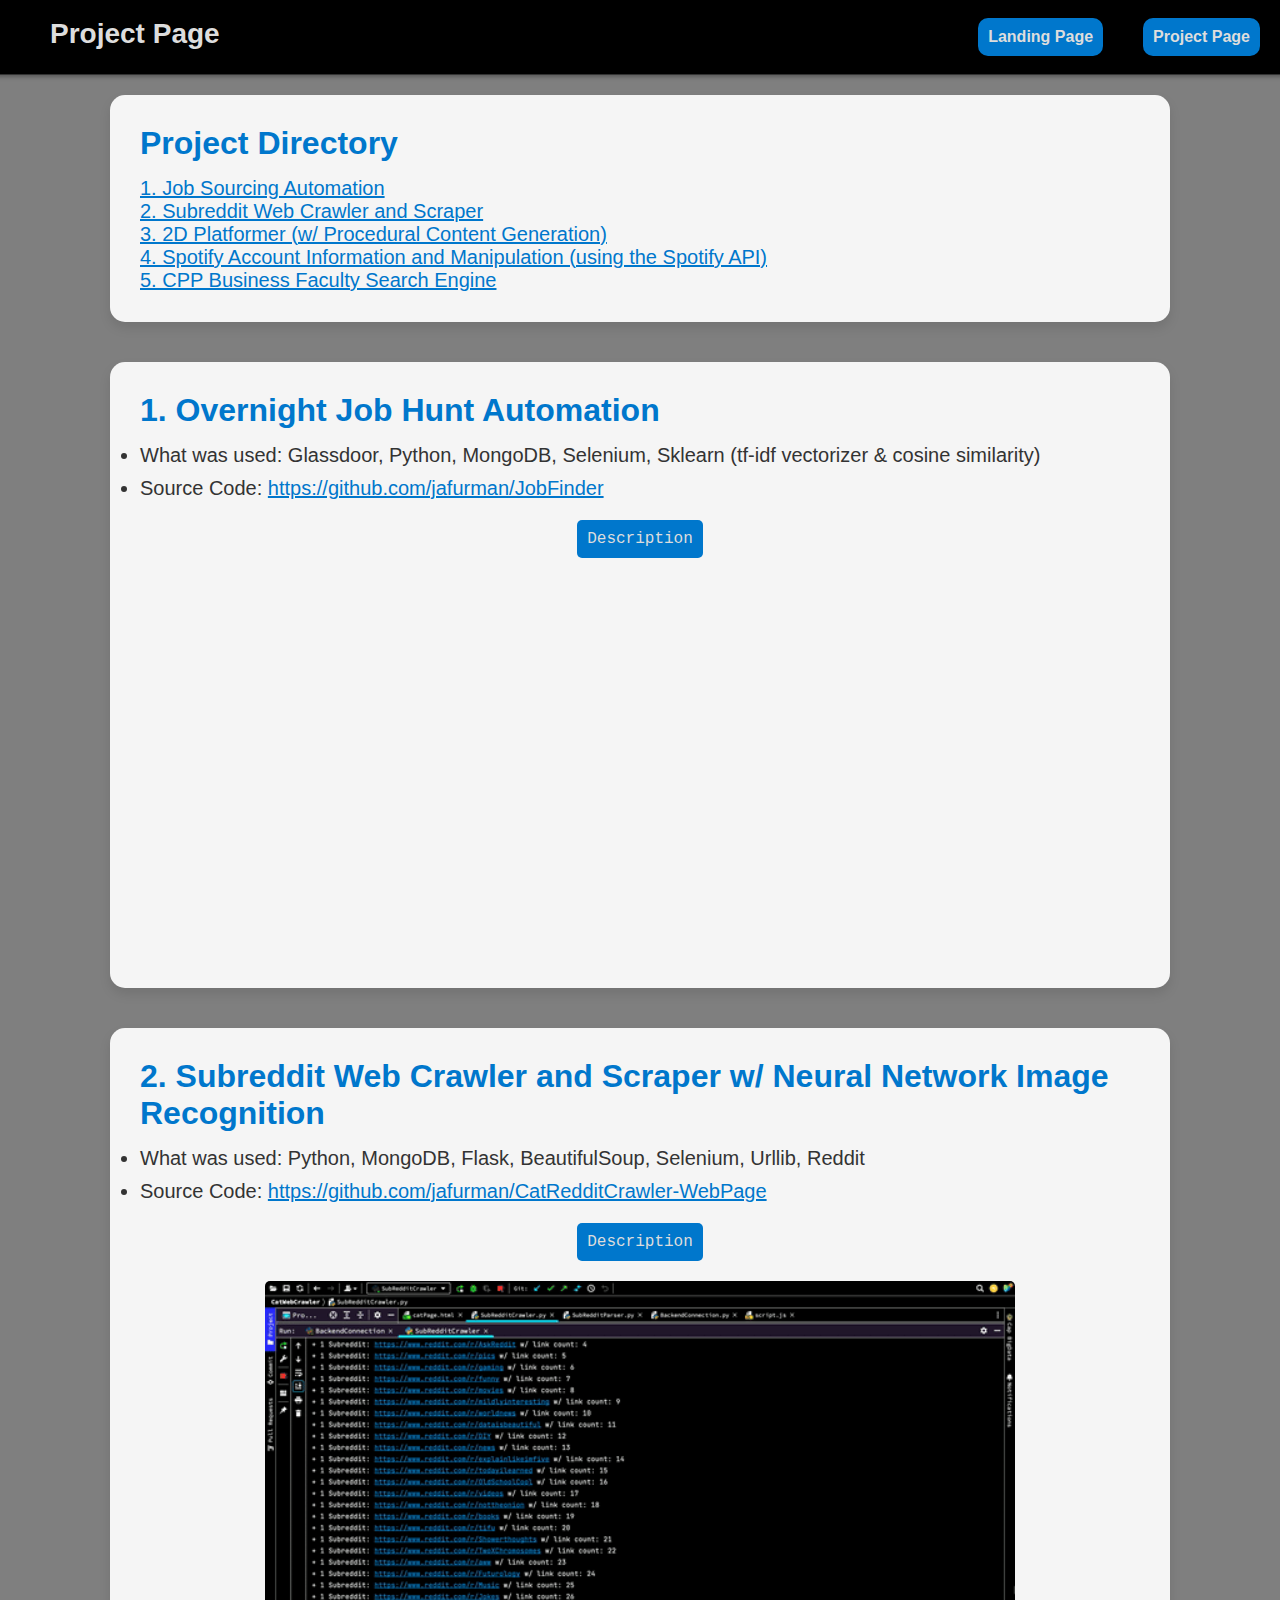
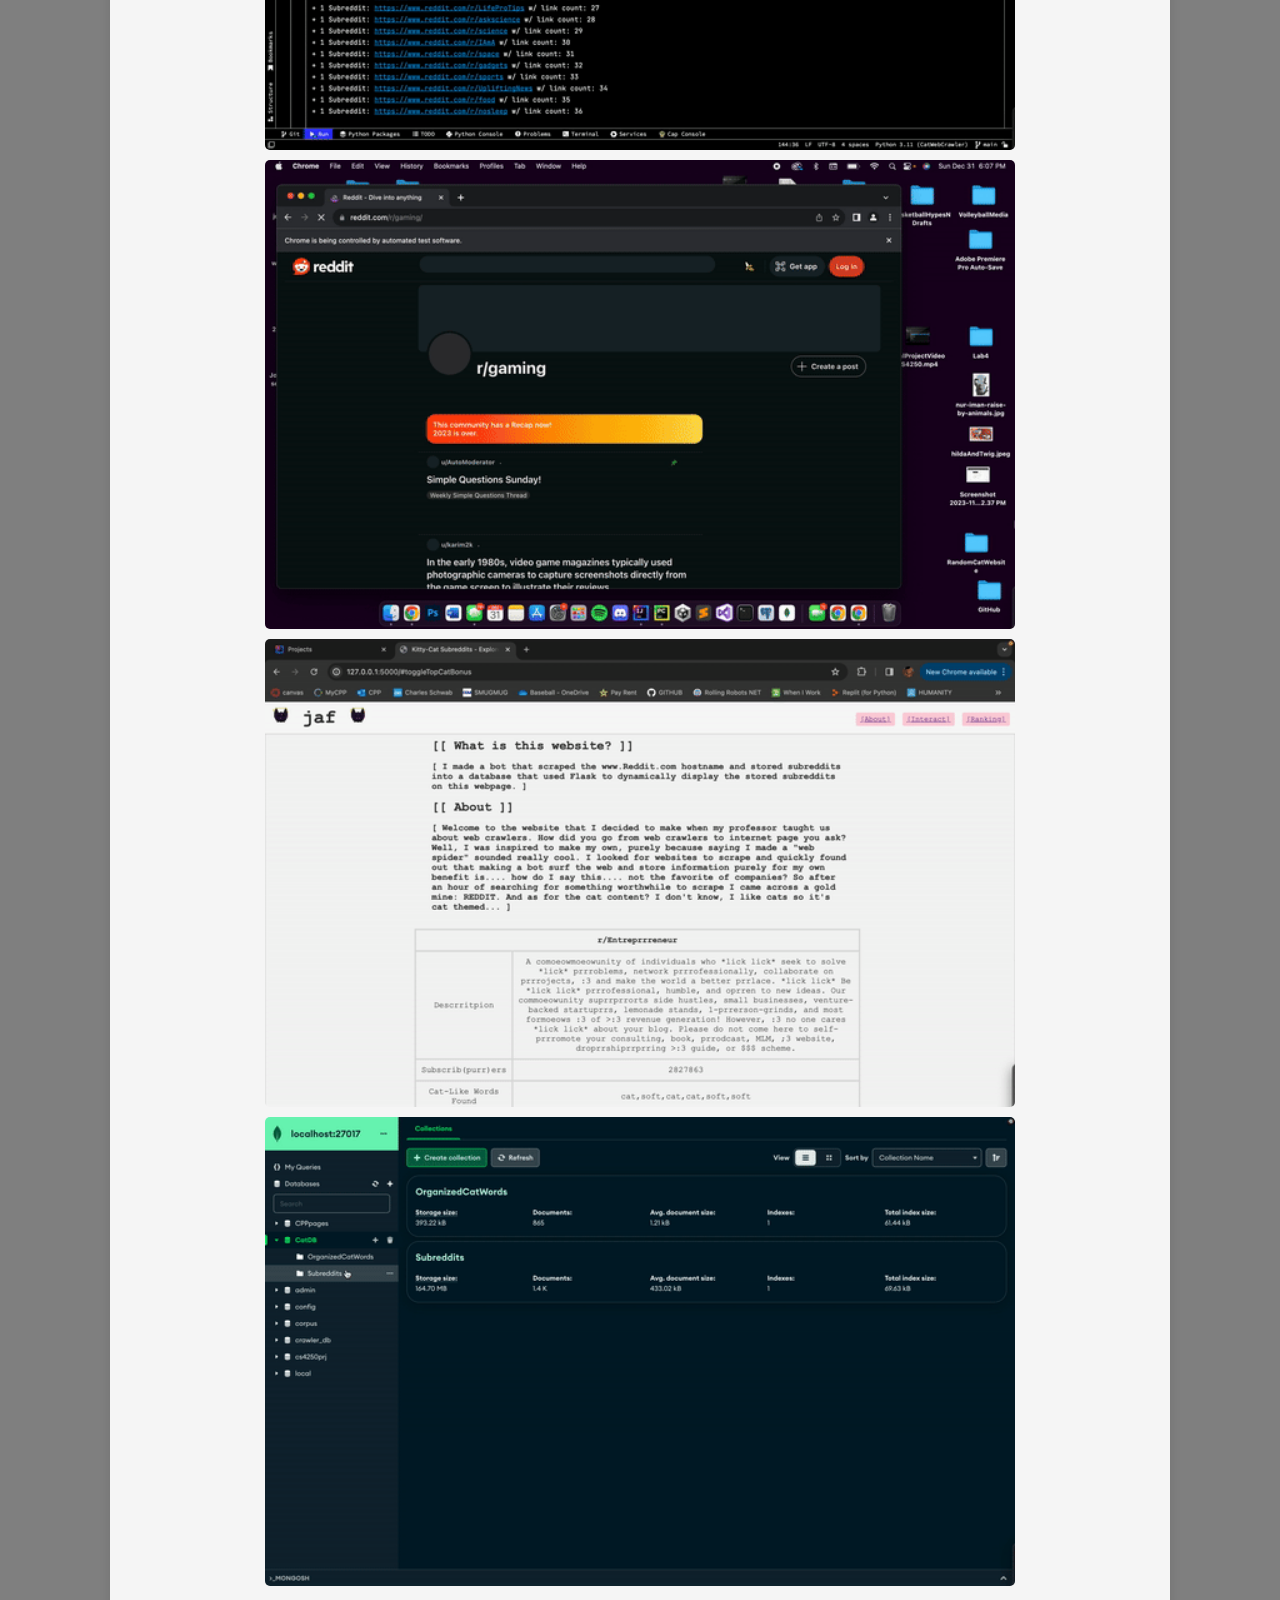
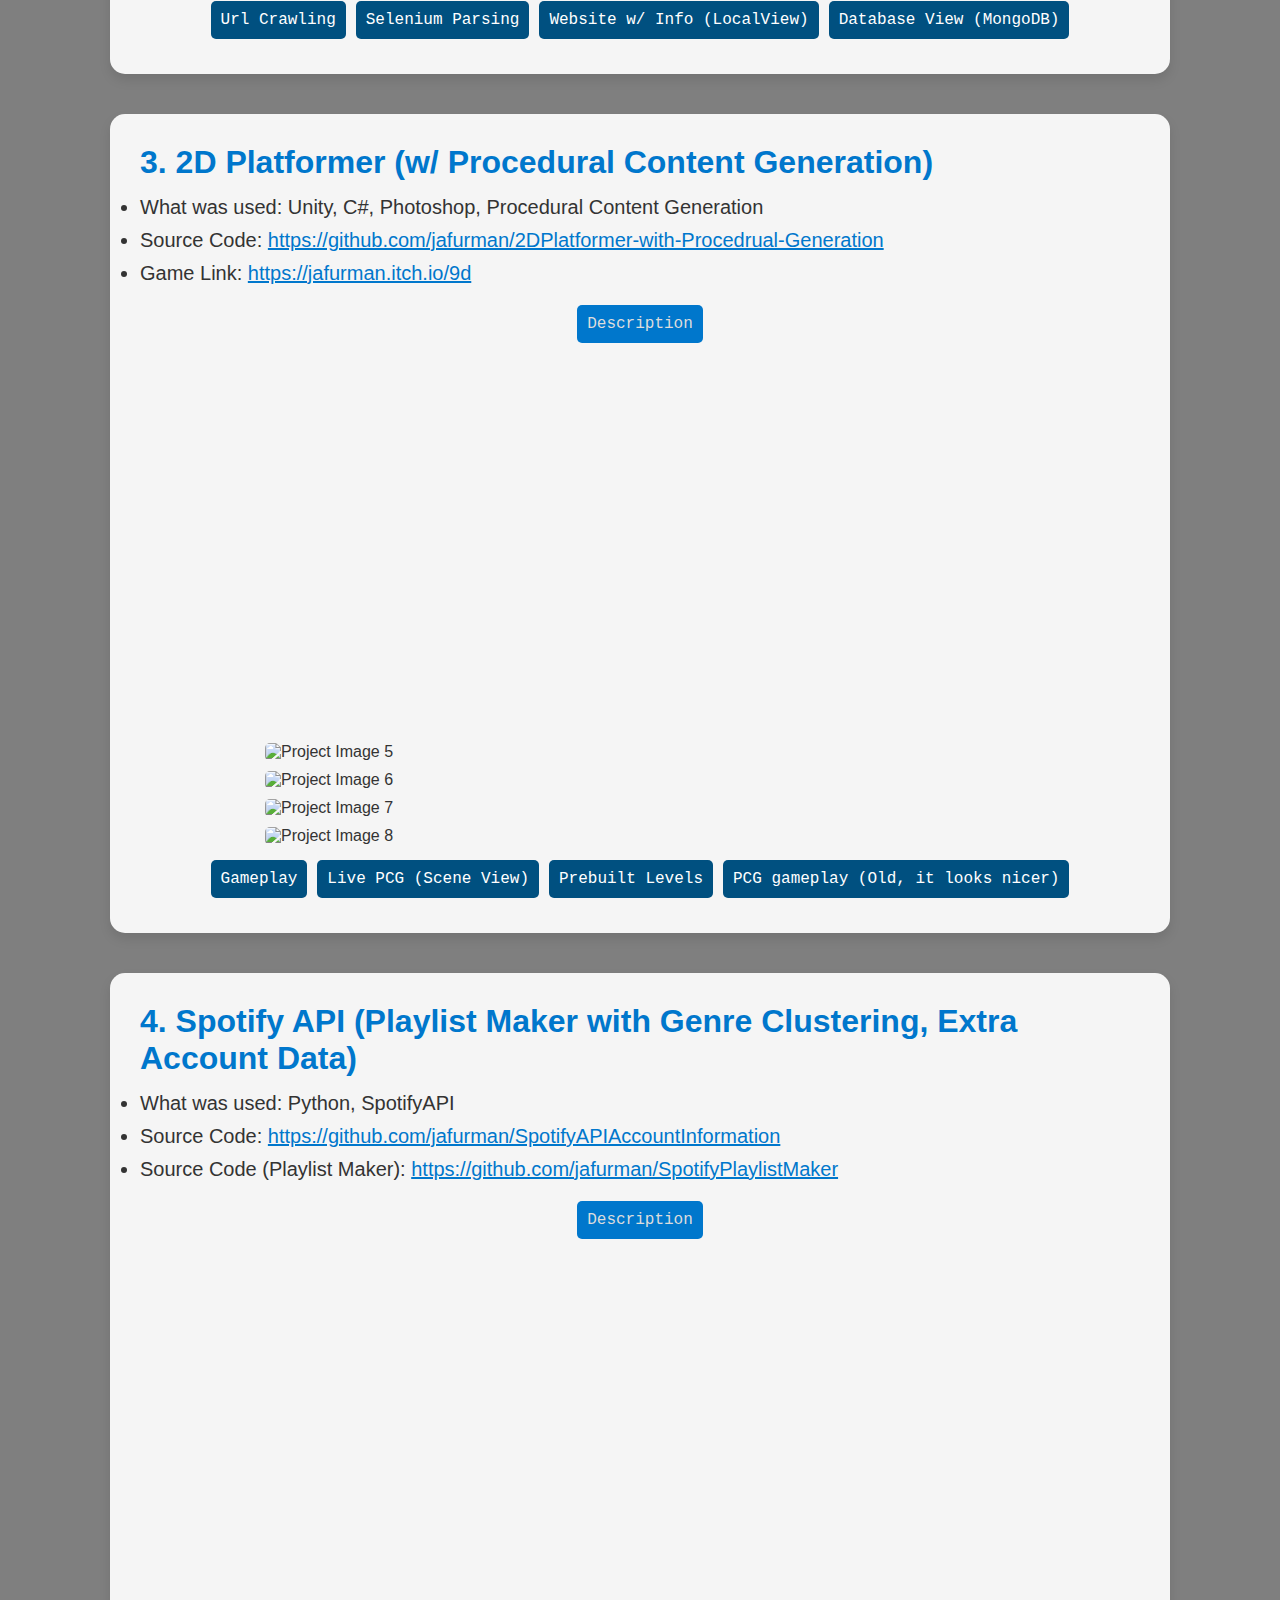
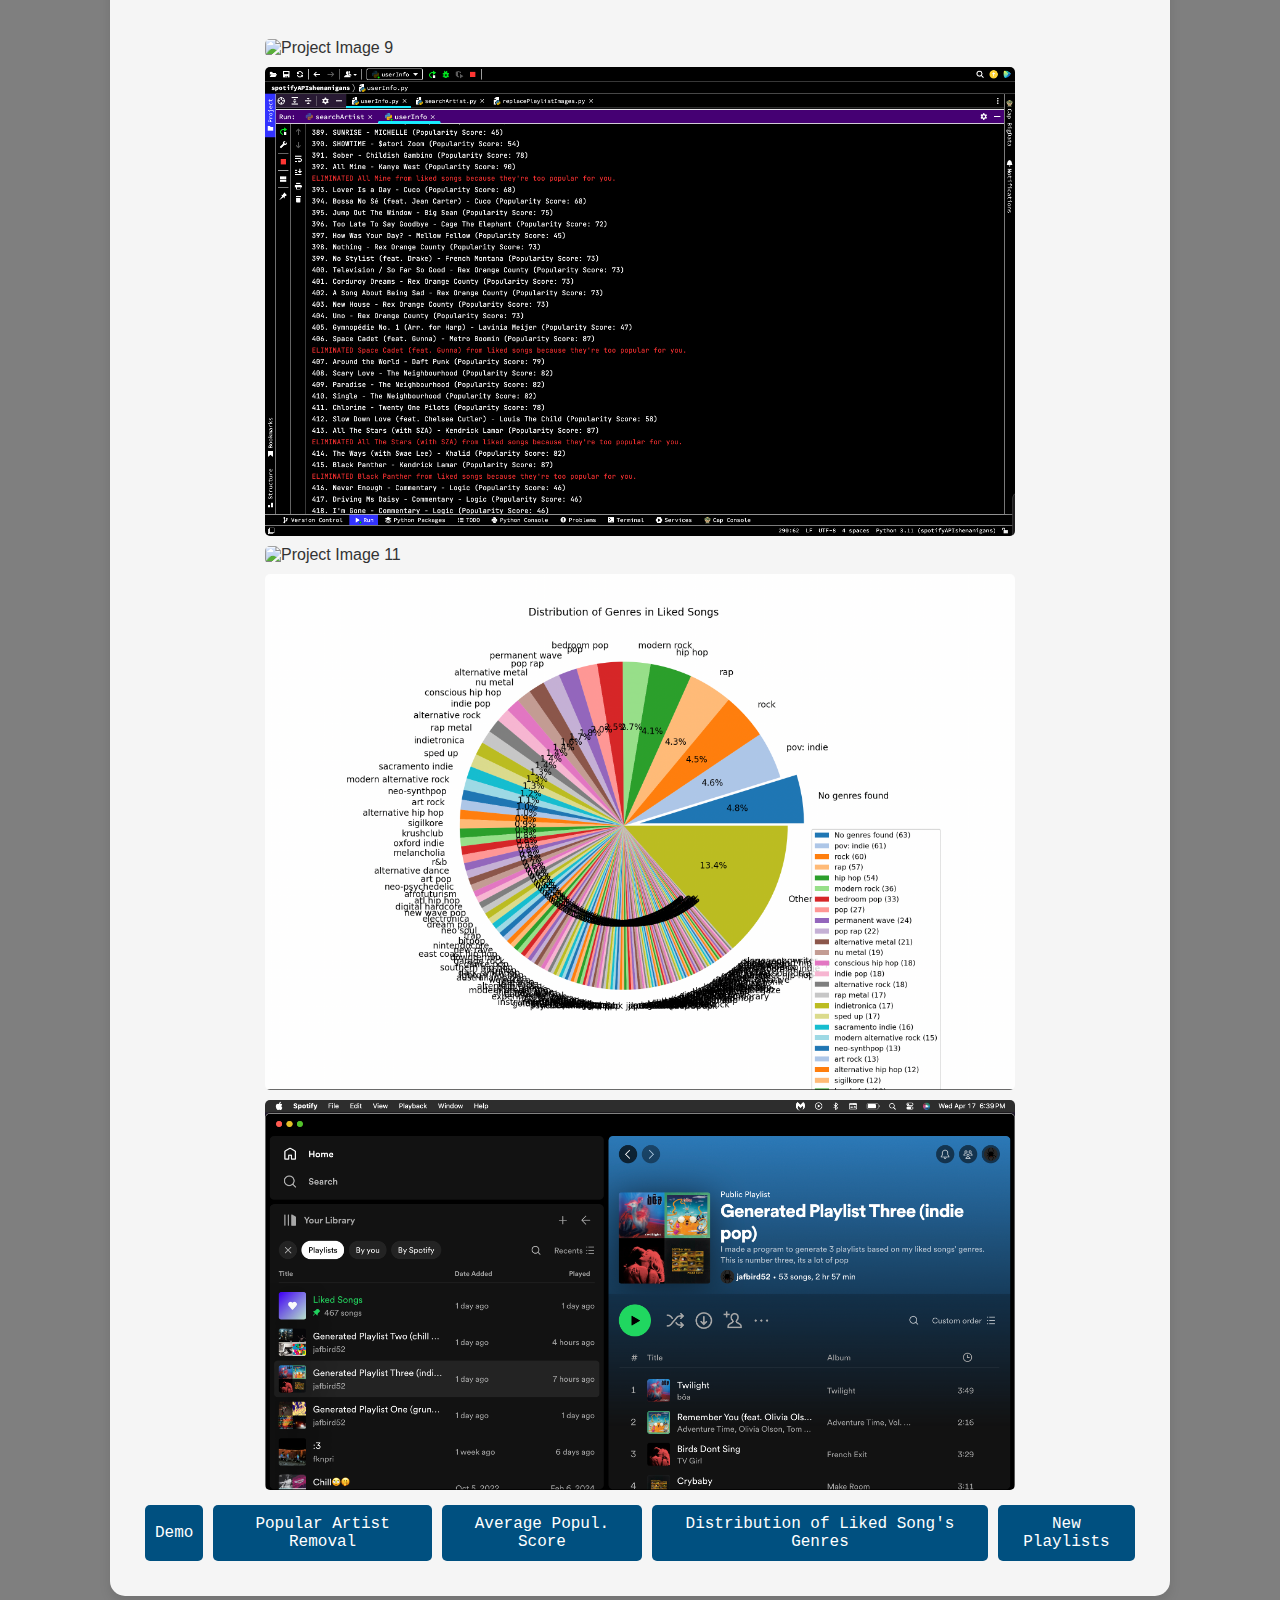
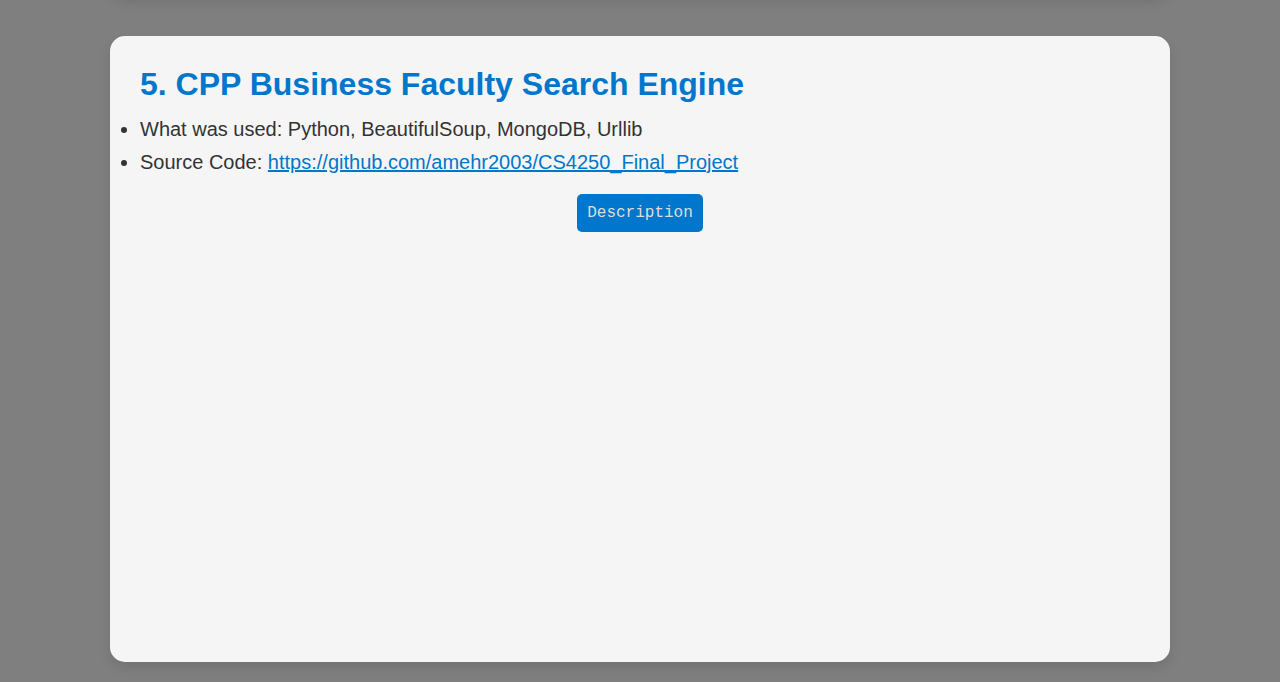
==== commit 086a7c2f: "Trying to see if my commits work now.. had an issue with video file sizes" ====
--- a/projects.html
+++ b/projects.html
@@ -71,14 +71,13 @@
 
     <div class="project-images">
         <div class="video">
-            <iframe width="640" height="360" src="https://www.youtube.com/embed/ghPWsClkiRM?si=F9x_9_5tJDhaaTa5" title="YouTube video player" frameborder="0" allow="accelerometer; autoplay; clipboard-write; encrypted-media; gyroscope; picture-in-picture; web-share" referrerpolicy="strict-origin-when-cross-origin" allowfullscreen></iframe>
-        </div>
+            <iframe width="640" height="360" src="https://www.youtube.com/embed/zuG7MLw_nHU?si=3AdZK0DcETiTTbP_" title="YouTube video player" frameborder="0" allow="accelerometer; autoplay; clipboard-write; encrypted-media; gyroscope; picture-in-picture; web-share" referrerpolicy="strict-origin-when-cross-origin" allowfullscreen></iframe>        </div>
     </div>
 
 </div>
 
 <div class="project" id="p2">
-    <h3> 1. Subreddit Web Crawler and Scraper w/ Neural Network Image Recognition</h3>
+    <h3> 2. Subreddit Web Crawler and Scraper w/ Neural Network Image Recognition</h3>
     <li>What was used: Python, MongoDB, Flask, BeautifulSoup, Selenium, Urllib, Reddit </li>
     <li>Source Code: <a href="https://github.com/jafurman/CatRedditCrawler-WebPage">https://github.com/jafurman/CatRedditCrawler-WebPage</a></li>
     <p id="projectDescription2" style="display: none;"><strong>Description:</strong>
@@ -104,31 +103,25 @@
         <button onclick="toggleDescription('projectDescription2')">Description</button>
     </div>
 
-
-
-
-    <div class="project-images">
-        <div class="video">
-            <iframe width="640" height="360" src="https://www.youtube.com/embed/ghPWsClkiRM?si=F9x_9_5tJDhaaTa5" title="YouTube video player" frameborder="0" allow="accelerometer; autoplay; clipboard-write; encrypted-media; gyroscope; picture-in-picture; web-share" referrerpolicy="strict-origin-when-cross-origin" allowfullscreen></iframe>
-        </div>
-        </div>
+    <div class="project-images">
+
         <img src="crawl.gif" alt="Project Image 1" class="image">
         <img src="parsing.gif" alt="Project Image 2" class="image">
         <img src="website.gif" alt="Project Image 3" class="image">
         <img src="database.gif" alt="Project Image 4" class="image">
     </div>
-
     <div class="buttons">
         <button onclick="toggleImage(0)">Url Crawling</button>
         <button onclick="toggleImage(1)">Selenium Parsing</button>
         <button onclick="toggleImage(2)">Website w/ Info (LocalView)</button>
         <button onclick="toggleImage(3)">Database View (MongoDB)</button>
     </div>
-</div>
+    </div>
+
 
 
 <div class="project" id="p1">
-    <h3> 2. 2D Platformer (w/ Procedural Content Generation)</h3>
+    <h3> 3. 2D Platformer (w/ Procedural Content Generation)</h3>
     <li>What was used: Unity, C#, Photoshop, Procedural Content Generation</li>
     <li>Source Code: <a href="https://github.com/jafurman/2DPlatformer-with-Procedrual-Generation">https://github.com/jafurman/2DPlatformer-with-Procedrual-Generation</a></li>
     <li>Game Link: <a href="https://jafurman.itch.io/9d">https://jafurman.itch.io/9d</a></li>
@@ -155,7 +148,7 @@
     </div>
     <div class="project-images">
         <div class="video">
-            <iframe width="640" height="360" src="https://www.youtube.com/embed/ghPWsClkiRM?si=F9x_9_5tJDhaaTa5" title="YouTube video player" frameborder="0" allow="accelerometer; autoplay; clipboard-write; encrypted-media; gyroscope; picture-in-picture; web-share" referrerpolicy="strict-origin-when-cross-origin" allowfullscreen></iframe>
+            <iframe width="640" height="360" src="https://www.youtube.com/embed/-HV4VbS-93k?si=w_dfPLULxPOILY0T" title="YouTube video player" frameborder="0" allow="accelerometer; autoplay; clipboard-write; encrypted-media; gyroscope; picture-in-picture; web-share" referrerpolicy="strict-origin-when-cross-origin" allowfullscreen></iframe>
         </div>
         <img src="gameplayExample.gif" alt="Project Image 5" class="image">
         <img src="pcgExample.gif" alt="Project Image 6" class="image">
@@ -173,7 +166,7 @@
 </div>
 
 <div class="project" id="p3">
-    <h3> 3. Spotify API (Playlist Maker with Genre Clustering, Extra Account Data)</h3>
+    <h3> 4. Spotify API (Playlist Maker with Genre Clustering, Extra Account Data)</h3>
     <li>What was used: Python, SpotifyAPI</li>
     <li>Source Code: <a href="https://github.com/jafurman/SpotifyAPIAccountInformation">https://github.com/jafurman/SpotifyAPIAccountInformation</a></li>
     <li>Source Code (Playlist Maker): <a href="https://github.com/jafurman/SpotifyPlaylistMaker">https://github.com/jafurman/SpotifyPlaylistMaker</a></li>
@@ -213,7 +206,7 @@
 
     <div class="project-images">
         <div class="video">
-            <iframe width="640" height="360" src="https://www.youtube.com/embed/ghPWsClkiRM?si=F9x_9_5tJDhaaTa5" title="YouTube video player" frameborder="0" allow="accelerometer; autoplay; clipboard-write; encrypted-media; gyroscope; picture-in-picture; web-share" referrerpolicy="strict-origin-when-cross-origin" allowfullscreen></iframe>
+            <iframe width="640" height="360" src="https://www.youtube.com/embed/c7KTDTEWxUE?si=SSfgxfel_5XRBfb1" title="YouTube video player" frameborder="0" allow="accelerometer; autoplay; clipboard-write; encrypted-media; gyroscope; picture-in-picture; web-share" referrerpolicy="strict-origin-when-cross-origin" allowfullscreen></iframe>
         </div>
         <img src="menuExampleSpotify.gif" alt="Project Image 9" class="image">
         <img src="example.png" alt="Project Image 10" class="image">
@@ -232,7 +225,7 @@
 </div>
 
 <div class="project" id="p4">
-    <h3> 4. CPP Business Faculty Search Engine</h3>
+    <h3> 5. CPP Business Faculty Search Engine</h3>
     <li>What was used: Python, BeautifulSoup, MongoDB, Urllib</li>
     <li>Source Code: <a href="https://github.com/amehr2003/CS4250_Final_Project">https://github.com/amehr2003/CS4250_Final_Project</a></li>
     <p id="projectDescription4" style="display: none;"><strong> Quick Description:</strong>
